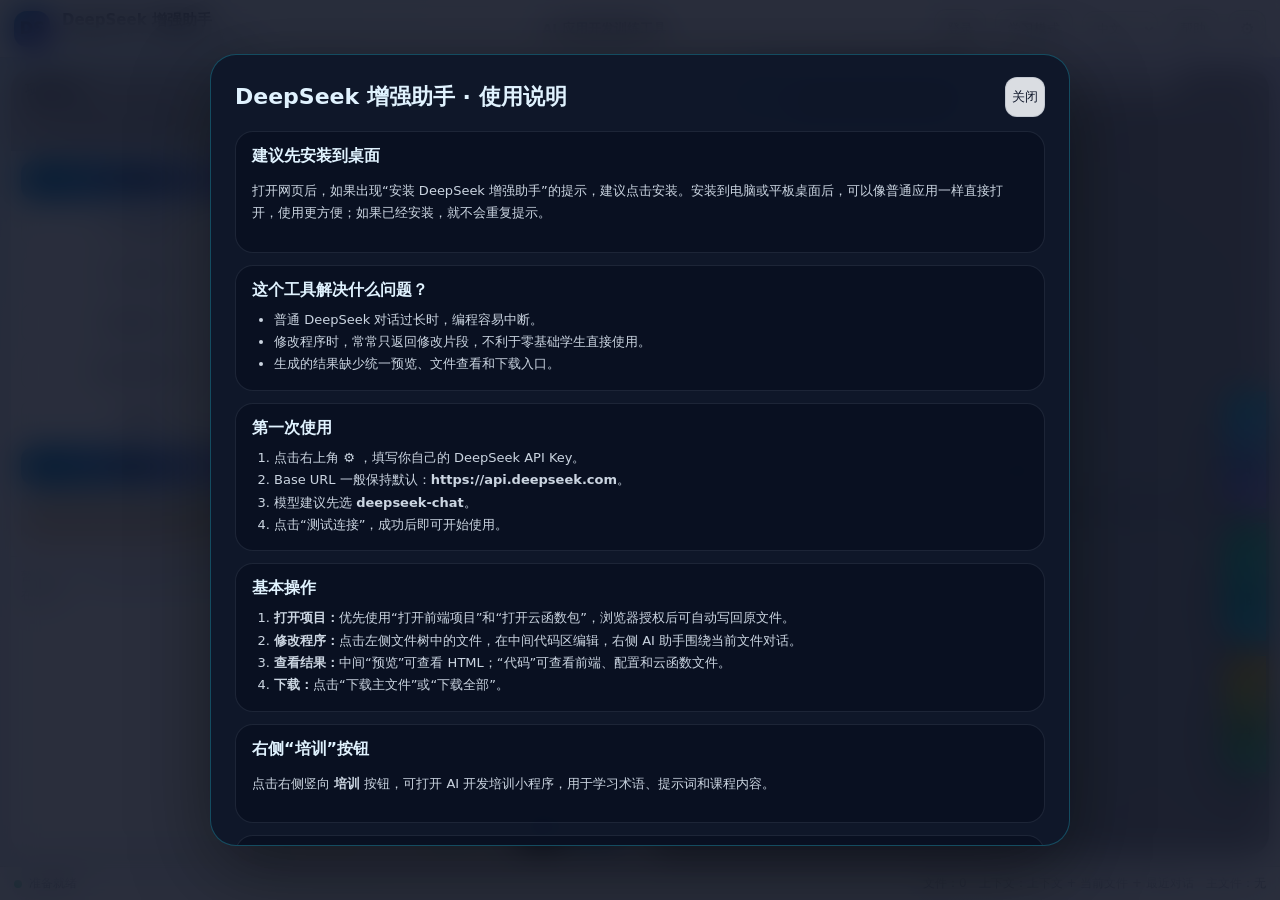
==== index.html @ 372cb3e2 "Add files via upload" ====
<!DOCTYPE html>
<html lang="zh-CN">
<head>
  <meta charset="UTF-8" />
  <meta name="viewport" content="width=device-width, initial-scale=1.0" />
  <title>DeepSeek 增强助手</title>
  <style>
    :root {
      --bg: #060913;
      --panel: rgba(13, 18, 31, 0.9);
      --panel2: rgba(18, 26, 44, 0.86);
      --line: rgba(148, 163, 184, 0.18);
      --line2: rgba(148, 163, 184, 0.28);
      --text: #e8eef9;
      --muted: #94a3b8;
      --muted2: #64748b;
      --brand: #22d3ee;
      --brand2: #a78bfa;
      --ok: #34d399;
      --warn: #fbbf24;
      --danger: #fb7185;
      --radius: 22px;
      --mono: "JetBrains Mono", "SFMono-Regular", Consolas, "Liberation Mono", monospace;
      --font: "Inter", "PingFang SC", "Microsoft YaHei", system-ui, -apple-system, sans-serif;
    }

    * { box-sizing: border-box; }

    body {
      margin: 0;
      height: 100vh;
      overflow: hidden;
      font-family: var(--font);
      color: var(--text);
      background:
        radial-gradient(circle at 10% 0%, rgba(34, 211, 238, .18), transparent 30rem),
        radial-gradient(circle at 90% 0%, rgba(167, 139, 250, .16), transparent 30rem),
        linear-gradient(135deg, #020617 0%, #08111f 54%, #020617 100%);
    }

    body.learn-mode {
      --bg: #f5f8ff;
      --panel: rgba(255, 255, 255, 0.88);
      --panel2: rgba(248, 250, 252, 0.92);
      --line: rgba(100, 116, 139, 0.20);
      --line2: rgba(100, 116, 139, 0.30);
      --text: #0f172a;
      --muted: #475569;
      --muted2: #64748b;
      --brand: #0284c7;
      --brand2: #7c3aed;
      background:
        radial-gradient(circle at 12% 0%, rgba(14, 165, 233, .18), transparent 30rem),
        radial-gradient(circle at 92% 8%, rgba(124, 58, 237, .12), transparent 28rem),
        linear-gradient(135deg, #f8fbff 0%, #eef6ff 56%, #f8fafc 100%);
    }

    body.learn-mode .topbar,
    body.learn-mode .statusbar {
      background: rgba(255, 255, 255, .80);
      box-shadow: 0 10px 30px rgba(15, 23, 42, .06);
    }

    body.learn-mode .panel,
    body.learn-mode .api-panel,
    body.learn-mode .module-guide {
      background: rgba(255, 255, 255, .90);
      box-shadow: 0 18px 48px rgba(15, 23, 42, .10);
    }

    body.learn-mode .teacher b,
    body.learn-mode .chat-head h2,
    body.learn-mode .ide-title h2,
    body.learn-mode .ide-center-title strong,
    body.learn-mode .empty h2,
    body.learn-mode .module-guide h3,
    body.learn-mode .file-item strong {
      color: #0f172a;
    }

    body.learn-mode .btn,
    body.learn-mode .icon-btn,
    body.learn-mode input,
    body.learn-mode textarea,
    body.learn-mode select,
    body.learn-mode .file-item,
    body.learn-mode .ide-action {
      background: rgba(248, 250, 252, .88);
      color: #0f172a;
    }

    body.learn-mode .chat-body,
    body.learn-mode .preview,
    body.learn-mode .answer,
    body.learn-mode .memory textarea,
    body.learn-mode .composer,
    body.learn-mode .ide-actions,
    body.learn-mode .ide-toolbar,
    body.learn-mode .ide-files {
      background: rgba(248, 250, 252, .54);
    }

    body.learn-mode .code-editor {
      background:
        linear-gradient(rgba(2, 132, 199, .035) 50%, transparent 50%) 0 0 / 100% 44px,
        #fbfdff;
      color: #0f172a;
    }

    body.learn-mode .module-guide-head {
      background: rgba(239, 246, 255, .92);
    }

    body.learn-mode .msg.ai,
    body.learn-mode .msg.system {
      background: rgba(241, 245, 249, .88);
    }

    body.workbench-mode {
      color-scheme: dark;
    }

    button, input, textarea, select { font-family: inherit; }
    button { cursor: pointer; }

    .app {
      height: 100vh;
      display: grid;
      grid-template-rows: 58px 1fr 34px;
    }

    .topbar {
      border-bottom: 1px solid var(--line);
      background: rgba(2, 6, 23, .72);
      backdrop-filter: blur(22px);
      display: flex;
      align-items: center;
      justify-content: space-between;
      gap: 16px;
      padding: 0 14px;
      position: relative;
      z-index: 10;
    }

    .brand {
      display: flex;
      align-items: center;
      gap: 12px;
      min-width: 260px;
    }

    .logo {
      width: 36px;
      height: 36px;
      border-radius: 13px;
      display: grid;
      place-items: center;
      font-weight: 950;
      color: #03111d;
      background: linear-gradient(135deg, var(--brand), var(--brand2));
      box-shadow: 0 0 34px rgba(34, 211, 238, .24);
    }

    .brand strong {
      display: block;
      font-size: 15px;
    }

    .brand span {
      display: block;
      margin-top: 1px;
      color: var(--muted);
      font-size: 11.5px;
    }

    .teacher {
      color: var(--muted);
      font-size: 13px;
      text-align: center;
      white-space: nowrap;
    }

    .teacher b { color: #e0f2fe; }

    .top-actions {
      min-width: 260px;
      display: flex;
      align-items: center;
      justify-content: flex-end;
      gap: 9px;
      position: relative;
    }

    .mode-toggle {
      white-space: nowrap;
    }

    .lang-select {
      width: auto;
      min-width: 76px;
      padding: 9px 10px;
      border-radius: 12px;
      font-size: 12px;
    }

    .btn, .btn-primary, .btn-danger, .icon-btn {
      border: 1px solid var(--line);
      background: rgba(15, 23, 42, .82);
      color: var(--text);
      border-radius: 12px;
      padding: 10px 12px;
      font-size: 13px;
      display: inline-flex;
      align-items: center;
      justify-content: center;
      gap: 7px;
      transition: .18s;
      white-space: nowrap;
    }

    .icon-btn {
      width: 38px;
      height: 38px;
      padding: 0;
      font-size: 17px;
    }

    .btn:hover, .icon-btn:hover {
      transform: translateY(-1px);
      border-color: rgba(34, 211, 238, .44);
      background: rgba(30, 41, 59, .9);
    }

    .btn-primary {
      border: 0;
      color: #03111d;
      font-weight: 900;
      background: linear-gradient(135deg, var(--brand), #c4b5fd);
      box-shadow: 0 14px 38px rgba(34, 211, 238, .19);
    }

    .btn-primary:hover {
      transform: translateY(-1px);
      box-shadow: 0 18px 44px rgba(34, 211, 238, .26);
    }

    .btn-primary:disabled {
      opacity: .55;
      cursor: not-allowed;
      transform: none;
      box-shadow: none;
    }

    .btn-danger:hover {
      border-color: rgba(251, 113, 133, .46);
      background: rgba(127, 29, 29, .26);
    }

    .api-panel {
      position: absolute;
      top: 48px;
      right: 0;
      width: 420px;
      display: none;
      padding: 16px;
      border: 1px solid var(--line2);
      border-radius: 20px;
      background: rgba(5, 9, 20, .97);
      box-shadow: 0 24px 80px rgba(0,0,0,.45);
      backdrop-filter: blur(22px);
      z-index: 50;
    }

    .api-panel.open {
      display: block;
      animation: drop .18s ease-out;
    }

    @keyframes drop {
      from { opacity: 0; transform: translateY(-8px) scale(.98); }
      to { opacity: 1; transform: translateY(0) scale(1); }
    }

    .panel-title {
      display: flex;
      align-items: center;
      justify-content: space-between;
      color: #e0f2fe;
      font-weight: 850;
      font-size: 13px;
      margin-bottom: 12px;
    }

    .layout {
      min-height: 0;
      display: grid;
      grid-template-columns: 260px 360px minmax(0, 1fr);
      gap: 10px;
      padding: 10px;
      overflow: hidden;
    }

    .ide-explorer {
      display: grid;
      grid-template-rows: auto auto 1fr;
      min-height: 0;
    }

    .ide-title {
      padding: 12px 14px 10px;
      border-bottom: 1px solid var(--line);
      background: rgba(2, 6, 23, .22);
    }

    .ide-title h2 {
      margin: 0 0 4px;
      color: #e0f2fe;
      font-size: 14px;
    }

    .ide-title p {
      margin: 0;
      color: var(--muted2);
      font-size: 12px;
      line-height: 1.55;
    }

    .ide-toolbar {
      display: grid;
      grid-template-columns: 1fr;
      gap: 8px;
      padding: 10px;
      border-bottom: 1px solid var(--line);
      background: rgba(15, 23, 42, .32);
    }

    .ide-toolbar .btn,
    .ide-toolbar .btn-primary {
      justify-content: center;
      width: 100%;
    }

    .ide-save-state {
      border: 1px solid rgba(52, 211, 153, .20);
      border-radius: 12px;
      padding: 8px 9px;
      background: rgba(6, 78, 59, .18);
      color: #bbf7d0;
      font-size: 12px;
      line-height: 1.45;
    }

    .ide-save-state.warn {
      border-color: rgba(251, 191, 36, .22);
      background: rgba(120, 53, 15, .18);
      color: #fde68a;
    }

    .ide-files {
      min-height: 0;
      overflow: auto;
      padding: 10px;
      background:
        linear-gradient(180deg, rgba(34, 211, 238, .045), transparent 180px),
        rgba(2, 6, 23, .24);
    }

    .ide-assistant {
      display: grid;
      grid-template-rows: auto auto minmax(120px, 1fr) auto;
      min-height: 0;
    }

    .ide-actions {
      display: grid;
      grid-template-columns: repeat(2, minmax(0, 1fr));
      gap: 7px;
      padding: 9px 12px;
      border-bottom: 1px solid var(--line);
      background: rgba(2, 6, 23, .24);
    }

    .ide-action {
      border: 1px solid rgba(148, 163, 184, .18);
      border-radius: 12px;
      background: rgba(15, 23, 42, .58);
      color: var(--muted);
      padding: 8px 9px;
      font-size: 12px;
      cursor: pointer;
      transition: .16s;
    }

    .ide-action:hover {
      color: #e0f2fe;
      border-color: rgba(34, 211, 238, .38);
      background: rgba(8, 47, 73, .38);
    }

    .ide-action.active {
      color: #03111d;
      font-weight: 900;
      border-color: rgba(34, 211, 238, .56);
      background: linear-gradient(135deg, var(--brand), #c4b5fd);
    }

    .module-guide {
      position: fixed;
      left: 532px;
      top: 108px;
      width: min(520px, calc(100vw - 40px));
      height: min(560px, calc(100vh - 150px));
      min-width: 320px;
      min-height: 260px;
      padding: 0;
      border: 1px solid rgba(34, 211, 238, .18);
      border-radius: 14px;
      background: rgba(5, 9, 20, .96);
      box-shadow: 0 24px 72px rgba(0, 0, 0, .42), 0 0 34px rgba(34, 211, 238, .08);
      backdrop-filter: blur(18px);
      resize: both;
      overflow: auto;
      display: grid;
      grid-template-rows: auto 1fr;
      z-index: 240;
    }

    .module-guide.hidden {
      display: none;
    }

    .module-guide-head {
      display: flex;
      align-items: center;
      justify-content: space-between;
      gap: 10px;
      padding: 10px 12px;
      border-bottom: 1px solid rgba(148, 163, 184, .16);
      background: rgba(15, 23, 42, .72);
      cursor: move;
      user-select: none;
    }

    .module-guide h3 {
      margin: 0;
      color: #e0f2fe;
      font-size: 14px;
    }

    .module-guide-body {
      display: grid;
      gap: 9px;
      padding: 12px;
      overflow: auto;
      min-height: 0;
    }

    .module-guide-block {
      display: grid;
      gap: 3px;
      color: var(--muted);
      font-size: 12px;
      line-height: 1.55;
    }

    .module-guide-block b {
      color: #bfdbfe;
      font-size: 11.5px;
    }

    .module-guide-actions {
      display: grid;
      grid-template-columns: repeat(2, minmax(0, 1fr));
      gap: 8px;
    }

    .ide-center-title {
      display: flex;
      align-items: center;
      gap: 8px;
      min-width: 0;
    }

    .ide-center-title strong {
      color: #e0f2fe;
      font-size: 13px;
      white-space: nowrap;
    }

    .panel {
      min-width: 0;
      min-height: 0;
      border: 1px solid var(--line);
      border-radius: var(--radius);
      background: var(--panel);
      box-shadow: 0 20px 60px rgba(0,0,0,.22);
      overflow: hidden;
      backdrop-filter: blur(18px);
    }

    .chat-panel {
      display: grid;
      grid-template-rows: 42px minmax(120px, 1fr) auto;
    }

    .chat-head {
      padding: 8px 14px;
      border-bottom: 1px solid var(--line);
      background: rgba(2, 6, 23, .18);
    }

    .chat-head h2 {
      margin: 0;
      font-size: 14px;
      color: #e0f2fe;
      display: flex;
      align-items: center;
      justify-content: space-between;
    }

    .chat-head p {
      display: none;
    }

    .compact-tip {
      color: var(--muted2);
      font-size: 12px;
      font-weight: 500;
    }

    .chat-body {
      min-height: 0;
      overflow: auto;
      padding: 10px 12px;
      display: flex;
      flex-direction: column;
      gap: 9px;
    }

    .msg {
      max-width: 94%;
      padding: 10px 12px;
      border: 1px solid rgba(148, 163, 184, .16);
      border-radius: 16px;
      font-size: 13px;
      line-height: 1.62;
      white-space: pre-wrap;
      word-break: break-word;
    }

    .msg.user {
      align-self: flex-end;
      background: rgba(34, 211, 238, .12);
      border-color: rgba(34, 211, 238, .26);
    }

    .msg.ai {
      align-self: flex-start;
      background: rgba(15, 23, 42, .74);
    }

    .msg.system {
      align-self: center;
      max-width: 98%;
      color: var(--muted2);
      background: rgba(2, 6, 23, .22);
      border-style: dashed;
      font-size: 11.5px;
      padding: 6px 9px;
    }

    .composer {
      padding: 8px 12px 10px;
      border-top: 1px solid var(--line);
      background: rgba(2, 6, 23, .34);
    }

    .field {
      display: flex;
      flex-direction: column;
      gap: 5px;
      margin-bottom: 8px;
    }

    .field label {
      color: var(--muted);
      font-size: 12px;
    }

    input, textarea, select {
      width: 100%;
      border: 1px solid rgba(148, 163, 184, .22);
      border-radius: 13px;
      outline: 0;
      background: rgba(2, 6, 23, .72);
      color: var(--text);
      padding: 10px 12px;
      transition: .16s;
    }

    input:focus, textarea:focus, select:focus {
      border-color: rgba(34, 211, 238, .62);
      box-shadow: 0 0 0 3px rgba(34, 211, 238, .10);
    }

    textarea {
      min-height: 96px;
      resize: vertical;
      line-height: 1.58;
    }

    .prompt-box {
      min-height: 180px;
      max-height: 360px;
    }

    .row {
      display: flex;
      align-items: center;
      gap: 9px;
      flex-wrap: wrap;
    }

    .between { justify-content: space-between; }

    .hint {
      color: var(--muted2);
      font-size: 12px;
      line-height: 1.6;
    }

    .main-panel {
      display: grid;
      grid-template-rows: 52px 1fr;
    }

    .main-head {
      height: 52px;
      border-bottom: 1px solid var(--line);
      background: rgba(2, 6, 23, .32);
      display: flex;
      align-items: center;
      justify-content: space-between;
      padding: 0 12px;
      gap: 12px;
    }

    .tabs {
      display: inline-flex;
      gap: 5px;
      padding: 4px;
      border: 1px solid var(--line);
      border-radius: 999px;
      background: rgba(15, 23, 42, .58);
    }

    .tab {
      border: 0;
      background: transparent;
      color: var(--muted);
      border-radius: 999px;
      padding: 8px 12px;
      font-size: 12px;
    }

    .tab.active {
      color: #03111d;
      font-weight: 900;
      background: linear-gradient(135deg, var(--brand), #c4b5fd);
    }

    .view {
      min-height: 0;
      display: none;
    }

    .view.active {
      display: block;
      height: 100%;
      min-height: 0;
    }

    .preview {
      height: 100%;
      background: rgba(2, 6, 23, .48);
    }

    iframe {
      width: 100%;
      height: 100%;
      border: 0;
      background: #fff;
    }

    .empty {
      height: 100%;
      display: grid;
      place-items: center;
      text-align: center;
      color: var(--muted);
      padding: 36px;
      background:
        radial-gradient(circle at center, rgba(34, 211, 238, .08), transparent 26rem),
        rgba(2, 6, 23, .34);
    }

    .empty h2 {
      margin: 0 0 12px;
      color: #e0f2fe;
      font-size: 21px;
    }

    .empty p {
      margin: 0 auto;
      max-width: 560px;
      line-height: 1.75;
      font-size: 13px;
    }

    .file-list {
      height: 100%;
      display: grid;
      grid-template-columns: 280px 1fr;
      min-height: 0;
    }

    .files {
      min-height: 0;
      overflow: auto;
    }

    .file-item {
      padding: 10px 11px;
      border: 1px solid rgba(148, 163, 184, .15);
      background: rgba(15, 23, 42, .56);
      border-radius: 14px;
      margin-bottom: 8px;
      cursor: pointer;
      transition: .16s;
    }

    .file-item:hover, .file-item.active {
      border-color: rgba(34, 211, 238, .42);
      background: rgba(30, 41, 59, .78);
    }

    .file-item strong {
      display: block;
      color: #e0f2fe;
      font-size: 12px;
      margin-bottom: 4px;
      overflow: hidden;
      text-overflow: ellipsis;
      white-space: nowrap;
    }

    .file-item span {
      color: var(--muted);
      font-size: 11px;
    }

    .file-item small {
      display: inline-block;
      margin-top: 5px;
      color: #7dd3fc;
      font-size: 10.5px;
    }

    .code-editor {
      width: 100%;
      height: 100%;
      border: 0;
      border-radius: 0;
      resize: none;
      padding: 18px;
      background:
        linear-gradient(rgba(255,255,255,.018) 50%, transparent 50%) 0 0 / 100% 44px,
        #040816;
      color: #dbeafe;
      font-family: var(--mono);
      font-size: 12.5px;
      line-height: 1.68;
      tab-size: 2;
    }

    .answer {
      width: 100%;
      height: 100%;
      padding: 18px;
      overflow: auto;
      white-space: pre-wrap;
      line-height: 1.7;
      font-size: 13px;
      color: #dbeafe;
      background: rgba(2, 6, 23, .45);
    }

    .memory {
      height: 100%;
      display: grid;
      grid-template-rows: auto 1fr;
      min-height: 0;
    }

    .memory-top {
      padding: 14px;
      border-bottom: 1px solid var(--line);
      background: rgba(2, 6, 23, .28);
    }

    .memory textarea {
      height: 100%;
      min-height: 100%;
      border-radius: 0;
      border: 0;
      resize: none;
      font-family: var(--font);
      line-height: 1.72;
      background: rgba(2, 6, 23, .38);
    }

    .statusbar {
      border-top: 1px solid var(--line);
      background: rgba(2, 6, 23, .75);
      color: var(--muted);
      font-size: 12px;
      display: grid;
      grid-template-columns: 1fr auto auto auto;
      align-items: center;
      gap: 12px;
      padding: 0 14px;
    }

    .dot {
      display: inline-flex;
      width: 8px;
      height: 8px;
      margin-right: 7px;
      border-radius: 50%;
      background: var(--ok);
      box-shadow: 0 0 0 0 rgba(52, 211, 153, .48);
      animation: pulse 1.8s infinite;
      vertical-align: -1px;
    }

    @keyframes pulse {
      0% { box-shadow: 0 0 0 0 rgba(52, 211, 153, .42); }
      70% { box-shadow: 0 0 0 10px rgba(52, 211, 153, 0); }
      100% { box-shadow: 0 0 0 0 rgba(52, 211, 153, 0); }
    }



    .help-modal {
      position: fixed;
      inset: 0;
      z-index: 115;
      background: rgba(2, 6, 23, .84);
      backdrop-filter: blur(16px);
      display: none;
      align-items: center;
      justify-content: center;
      padding: 18px;
    }

    .help-modal.open {
      display: flex;
    }

    .help-card {
      width: min(860px, 96vw);
      max-height: 88vh;
      overflow: auto;
      border: 1px solid rgba(34, 211, 238, .28);
      border-radius: 26px;
      background: rgba(15, 23, 42, .97);
      box-shadow: 0 24px 80px rgba(0,0,0,.45);
      padding: 22px 24px 20px;
    }

    .help-title {
      display: flex;
      align-items: center;
      justify-content: space-between;
      gap: 14px;
      margin-bottom: 14px;
    }

    .help-title strong {
      color: #e0f2fe;
      font-size: 22px;
    }

    .help-close {
      min-width: 40px;
      height: 40px;
      padding: 0;
    }

    .help-section {
      border: 1px solid rgba(148, 163, 184, .14);
      background: rgba(2, 6, 23, .38);
      border-radius: 18px;
      padding: 14px 16px;
      margin-top: 12px;
    }

    .help-section h3 {
      margin: 0 0 8px;
      color: #e0f2fe;
      font-size: 16px;
    }

    .help-section p, .help-section li {
      color: #cbd5e1;
      font-size: 13px;
      line-height: 1.72;
    }

    .help-section ul, .help-section ol {
      margin: 8px 0 0 22px;
      padding: 0;
    }

    .help-tip {
      display: inline-block;
      margin-top: 8px;
      padding: 6px 10px;
      border-radius: 999px;
      background: rgba(34, 211, 238, .12);
      color: #67e8f9;
      font-size: 12px;
    }


    .install-prompt {
      position: fixed;
      left: 50%;
      bottom: 54px;
      transform: translateX(-50%) translateY(18px);
      z-index: 110;
      width: min(520px, calc(100vw - 28px));
      border: 1px solid rgba(34, 211, 238, .34);
      border-radius: 22px;
      background: rgba(15, 23, 42, .96);
      box-shadow: 0 24px 80px rgba(0,0,0,.48);
      backdrop-filter: blur(22px);
      padding: 14px;
      display: none;
      opacity: 0;
      transition: .22s ease;
    }

    .install-prompt.show {
      display: block;
      opacity: 1;
      transform: translateX(-50%) translateY(0);
    }

    .install-card {
      display: grid;
      grid-template-columns: 48px 1fr auto;
      gap: 12px;
      align-items: center;
    }

    .install-icon {
      width: 48px;
      height: 48px;
      border-radius: 16px;
      background: url('./icon-192.png') center / cover no-repeat;
      box-shadow: 0 0 24px rgba(34, 211, 238, .22);
      flex-shrink: 0;
    }

    .install-title {
      color: #e0f2fe;
      font-weight: 850;
      font-size: 14px;
      margin-bottom: 3px;
    }

    .install-desc {
      color: var(--muted);
      font-size: 12px;
      line-height: 1.45;
    }

    .install-actions {
      display: flex;
      gap: 8px;
      align-items: center;
    }

    @media (max-width: 640px) {
      .install-card {
        grid-template-columns: 42px 1fr;
      }

      .install-actions {
        grid-column: 1 / -1;
        justify-content: flex-end;
      }
    }


    .toast {
      position: fixed;
      right: 18px;
      bottom: 54px;
      max-width: 390px;
      padding: 12px 14px;
      border: 1px solid rgba(34, 211, 238, .34);
      border-radius: 16px;
      background: rgba(15, 23, 42, .96);
      box-shadow: 0 24px 80px rgba(0,0,0,.45);
      color: #e0f2fe;
      font-size: 13px;
      line-height: 1.52;
      opacity: 0;
      transform: translateY(16px);
      pointer-events: none;
      transition: .2s;
      z-index: 99;
    }

    .toast.show {
      opacity: 1;
      transform: translateY(0);
    }

    input[type="file"] { display: none; }
    .ok { color: var(--ok); }
    .warn { color: var(--warn); }
    .danger { color: var(--danger); }
    .hidden { display: none !important; }


    .composer .row.between {
      align-items: center;
    }

    .composer .btn,
    .composer .btn-primary,
    .composer .btn-danger {
      padding: 9px 12px;
    }

    @media (min-height: 850px) {
      .prompt-box {
        min-height: 220px;
      }
    }


    .training-float,
    .works-float,
    .collab-float {
      position: fixed;
      right: 14px;
      top: 50%;
      transform: translateY(-50%);
      z-index: 60;
      width: 42px;
      height: 118px;
      border-radius: 22px 0 0 22px;
      border: 1px solid rgba(34, 211, 238, .34);
      border-right: 0;
      background: linear-gradient(180deg, rgba(34, 211, 238, .92), rgba(167, 139, 250, .92));
      color: #03111d;
      font-weight: 950;
      box-shadow: 0 18px 50px rgba(0,0,0,.34);
      writing-mode: vertical-rl;
      letter-spacing: 2px;
      display: flex;
      align-items: center;
      justify-content: center;
      transition: .18s ease;
    }

    .works-float {
      top: calc(50% + 132px);
      background: linear-gradient(180deg, rgba(52, 211, 153, .94), rgba(34, 211, 238, .92));
    }

    .collab-float {
      top: calc(50% + 264px);
      background: linear-gradient(180deg, rgba(251, 191, 36, .94), rgba(52, 211, 153, .92));
    }

    .training-float:hover,
    .works-float:hover,
    .collab-float:hover {
      right: 18px;
      transform: translateY(-50%) scale(1.02);
      box-shadow: 0 22px 60px rgba(34, 211, 238, .22);
    }

    .training-overlay,
    .works-overlay,
    .collab-overlay,
    .auth-modal,
    .admin-modal {
      position: fixed;
      inset: 0;
      z-index: 120;
      background: rgba(2, 6, 23, .96);
      backdrop-filter: blur(22px);
      display: none;
      grid-template-rows: 58px 1fr;
    }

    .training-overlay.open,
    .works-overlay.open,
    .collab-overlay.open,
    .auth-modal.open,
    .admin-modal.open {
      display: grid;
    }

    .training-head,
    .works-head,
    .collab-head,
    .auth-head,
    .admin-head {
      display: flex;
      align-items: center;
      justify-content: space-between;
      gap: 12px;
      padding: 0 16px;
      border-bottom: 1px solid var(--line);
      background: rgba(2, 6, 23, .78);
    }

    .training-head strong,
    .works-head strong,
    .collab-head strong,
    .auth-head strong,
    .admin-head strong {
      color: #e0f2fe;
      font-size: 15px;
    }

    .training-head span,
    .works-head span,
    .collab-head span,
    .auth-head span,
    .admin-head span {
      color: var(--muted);
      font-size: 12px;
      margin-left: 10px;
    }

    .training-body,
    .works-body,
    .collab-body,
    .auth-body,
    .admin-body {
      min-height: 0;
      background: rgba(2, 6, 23, .48);
      display: grid;
      place-items: center;
      padding: 18px;
    }

    .training-placeholder {
      width: min(860px, 92vw);
      border: 1px dashed rgba(34, 211, 238, .35);
      border-radius: 28px;
      background:
        radial-gradient(circle at top left, rgba(34, 211, 238, .12), transparent 22rem),
        radial-gradient(circle at bottom right, rgba(167, 139, 250, .11), transparent 22rem),
        rgba(15, 23, 42, .68);
      padding: 42px;
      text-align: center;
      box-shadow: 0 26px 80px rgba(0,0,0,.28);
    }

    .training-placeholder h2 {
      margin: 0 0 14px;
      color: #e0f2fe;
      font-size: 28px;
    }

    .training-placeholder p {
      margin: 0 auto 18px;
      max-width: 680px;
      color: var(--muted);
      line-height: 1.8;
      font-size: 14px;
    }

    .training-frame {
      width: 100%;
      height: 100%;
      border: 0;
      background: #fff;
      display: none;
    }

    .auth-card,
    .admin-shell,
    .works-shell,
    .collab-shell {
      width: min(1180px, 94vw);
      max-height: calc(100vh - 96px);
      overflow: auto;
      border: 1px solid var(--line2);
      border-radius: 22px;
      background: rgba(8, 13, 26, .94);
      box-shadow: 0 26px 90px rgba(0,0,0,.36);
      padding: 18px;
    }

    .auth-card { width: min(520px, 92vw); }

    .admin-shell {
      width: min(1220px, 95vw);
    }

    .collab-shell {
      width: min(1280px, 96vw);
    }

    .collab-userbar {
      margin-bottom: 12px;
      padding: 10px 12px;
      border: 1px solid rgba(34, 211, 238, .22);
      border-radius: 12px;
      background: rgba(8, 47, 73, .34);
      color: #e0f2fe;
      font-size: 13px;
      line-height: 1.6;
    }

    .admin-summary {
      display: grid;
      grid-template-columns: repeat(auto-fit, minmax(150px, 1fr));
      gap: 10px;
      margin-bottom: 14px;
    }

    .admin-metric {
      border: 1px solid var(--line);
      border-radius: 14px;
      background: rgba(15, 23, 42, .72);
      padding: 12px;
    }

    .admin-metric strong {
      display: block;
      color: #e0f2fe;
      font-size: 24px;
      margin-bottom: 4px;
    }

    .admin-table-wrap {
      overflow: auto;
      border: 1px solid var(--line);
      border-radius: 14px;
      background: rgba(15, 23, 42, .62);
      margin-top: 12px;
    }

    .admin-table {
      width: 100%;
      border-collapse: collapse;
      min-width: 760px;
      font-size: 12px;
    }

    .admin-table th,
    .admin-table td {
      padding: 10px;
      border-bottom: 1px solid rgba(148, 163, 184, .16);
      text-align: left;
      vertical-align: top;
    }

    .admin-table th {
      color: #e0f2fe;
      background: rgba(2, 6, 23, .46);
      white-space: nowrap;
    }

    .admin-section-title {
      display: flex;
      justify-content: space-between;
      align-items: center;
      gap: 10px;
      margin-top: 16px;
      color: #e0f2fe;
    }

    .works-grid {
      display: grid;
      grid-template-columns: minmax(280px, 380px) 1fr;
      gap: 14px;
      align-items: start;
    }

    .collab-grid {
      display: grid;
      grid-template-columns: minmax(280px, 380px) 1fr;
      gap: 14px;
      align-items: start;
    }

    .works-card,
    .collab-card {
      border: 1px solid var(--line);
      border-radius: 12px;
      background: rgba(15, 23, 42, .64);
      padding: 14px;
    }

    .collab-quiet-card,
    .collab-submit-card {
      background: rgba(8, 13, 26, .78);
    }

    .collab-section-head h3,
    .collab-card h3 {
      margin: 0 0 8px;
      color: #e0f2fe;
      font-size: 16px;
    }

    .collab-section-head p {
      margin: 0 0 14px;
      color: var(--muted);
      font-size: 13px;
      line-height: 1.7;
    }

    .collab-form-grid,
    .collab-upload-grid {
      display: grid;
      grid-template-columns: repeat(2, minmax(0, 1fr));
      gap: 12px;
    }

    .collab-upload-grid {
      grid-template-columns: repeat(3, minmax(0, 1fr));
      margin: 12px 0;
    }

    .collab-upload-box {
      border: 1px solid rgba(148, 163, 184, .18);
      border-radius: 12px;
      background: rgba(2, 6, 23, .28);
      padding: 12px;
      min-height: 148px;
    }

    .collab-upload-box strong {
      display: block;
      color: #e0f2fe;
      margin-bottom: 5px;
    }

    .collab-upload-box p {
      min-height: 38px;
      margin: 0 0 10px;
      color: var(--muted2);
      font-size: 12px;
      line-height: 1.6;
    }

    .collab-list,
    .collab-timeline {
      display: grid;
      gap: 10px;
    }

    .collab-item h3 {
      margin: 0 0 8px;
      color: #e0f2fe;
      font-size: 15px;
    }

    .collab-status {
      display: inline-flex;
      align-items: center;
      min-height: 24px;
      padding: 0 8px;
      border-radius: 999px;
      border: 1px solid rgba(148, 163, 184, .25);
      color: #e0f2fe;
      font-size: 12px;
      background: rgba(2, 6, 23, .32);
    }

    .collab-status-new {
      border-color: rgba(251, 191, 36, .42);
      color: #fde68a;
      background: rgba(92, 58, 12, .34);
    }

    .collab-status-teacher_replied {
      border-color: rgba(34, 211, 238, .42);
      color: #bae6fd;
      background: rgba(8, 47, 73, .34);
    }

    .collab-status-student_feedback {
      border-color: rgba(167, 139, 250, .46);
      color: #ddd6fe;
      background: rgba(59, 37, 111, .34);
    }

    .collab-status-closed {
      border-color: rgba(52, 211, 153, .42);
      color: #bbf7d0;
      background: rgba(6, 78, 59, .32);
    }

    .collab-filterbar {
      display: grid;
      grid-template-columns: repeat(3, minmax(0, 1fr));
      gap: 10px;
      margin: 0 0 12px;
      padding: 10px;
      border: 1px solid rgba(148, 163, 184, .16);
      border-radius: 12px;
      background: rgba(2, 6, 23, .22);
    }

    .collab-filterbar .field {
      margin: 0;
    }

    .collab-progress {
      display: grid;
      grid-template-columns: repeat(6, minmax(0, 1fr));
      gap: 8px;
      margin: 0 0 14px;
    }

    .collab-step {
      border: 1px solid rgba(148, 163, 184, .18);
      border-radius: 10px;
      padding: 9px 8px;
      color: #94a3b8;
      background: rgba(2, 6, 23, .26);
      font-size: 12px;
      text-align: center;
      line-height: 1.4;
    }

    .collab-step.done {
      border-color: rgba(52, 211, 153, .34);
      color: #bbf7d0;
      background: rgba(6, 78, 59, .24);
    }

    .collab-step.active {
      border-color: rgba(56, 189, 248, .45);
      color: #e0f2fe;
      background: rgba(8, 47, 73, .46);
      box-shadow: 0 10px 24px rgba(14, 165, 233, .12);
    }

    .collab-check-card {
      border: 1px solid rgba(148, 163, 184, .16);
      border-radius: 12px;
      padding: 12px;
      margin: 12px 0;
      background: rgba(2, 6, 23, .22);
    }

    .collab-check-card strong {
      display: block;
      margin-bottom: 10px;
      color: #e0f2fe;
      font-size: 13px;
    }

    .collab-check-grid {
      display: grid;
      grid-template-columns: repeat(2, minmax(0, 1fr));
      gap: 8px 12px;
    }

    .collab-check-grid label {
      color: #cbd5e1;
      font-size: 12px;
      line-height: 1.5;
    }

    .collab-stage-actions {
      display: flex;
      gap: 8px;
      flex-wrap: wrap;
      margin-top: 10px;
    }

    .collab-success-panel {
      border: 1px solid rgba(52, 211, 153, .36);
      border-radius: 12px;
      padding: 14px;
      margin-top: 12px;
      background: linear-gradient(135deg, rgba(6, 78, 59, .36), rgba(15, 23, 42, .7));
    }

    .collab-files {
      display: flex;
      gap: 8px;
      flex-wrap: wrap;
      margin: 8px 0;
    }

    .collab-file {
      color: #bfdbfe;
      border: 1px solid rgba(96, 165, 250, .3);
      border-radius: 999px;
      padding: 5px 9px;
      text-decoration: none;
      font-size: 12px;
      background: rgba(30, 64, 175, .22);
    }

    .collab-empty-files,
    .collab-submit-status,
    .collab-detail-block {
      border: 1px solid rgba(148, 163, 184, .16);
      border-radius: 10px;
      background: rgba(2, 6, 23, .24);
      padding: 10px;
      margin: 10px 0;
    }

    .collab-submit-status {
      color: #cbd5e1;
      line-height: 1.6;
    }

    .collab-submit-status.ok {
      border-color: rgba(34, 197, 94, .36);
      color: #bbf7d0;
      background: rgba(6, 78, 59, .24);
    }

    .collab-submit-status.warn {
      border-color: rgba(251, 191, 36, .38);
      color: #fde68a;
      background: rgba(92, 58, 12, .26);
    }

    .collab-submit-status.error {
      border-color: rgba(248, 113, 113, .38);
      color: #fecaca;
      background: rgba(127, 29, 29, .24);
    }

    .collab-detail-block strong {
      display: block;
      margin-bottom: 6px;
      color: #e0f2fe;
      font-size: 13px;
    }

    .collab-detail-block pre {
      margin: 0;
      color: #dbeafe;
      font-family: inherit;
      font-size: 13px;
      line-height: 1.65;
      white-space: pre-wrap;
      word-break: break-word;
    }

    .collab-meta-grid {
      display: grid;
      grid-template-columns: repeat(2, minmax(0, 1fr));
      gap: 8px;
      margin: 8px 0;
    }

    .collab-meta-pill {
      border: 1px solid rgba(148, 163, 184, .14);
      border-radius: 10px;
      padding: 8px 10px;
      color: #cbd5e1;
      background: rgba(15, 23, 42, .38);
      font-size: 12px;
      line-height: 1.5;
    }

    .collab-meta-pill b {
      display: block;
      color: #93c5fd;
      font-size: 11px;
      font-weight: 600;
    }

    .collab-notice {
      border-color: rgba(251, 191, 36, .38);
      background: linear-gradient(135deg, rgba(92, 58, 12, .48), rgba(15, 23, 42, .72));
    }

    .works-list {
      display: grid;
      grid-template-columns: repeat(auto-fill, minmax(240px, 1fr));
      gap: 12px;
    }

    .work-item h3 {
      margin: 0 0 8px;
      color: #e0f2fe;
      font-size: 15px;
    }

    .work-tone-0 { border-color: rgba(34, 211, 238, .38); background: linear-gradient(135deg, rgba(8, 47, 73, .78), rgba(15, 23, 42, .72)); }
    .work-tone-1 { border-color: rgba(52, 211, 153, .38); background: linear-gradient(135deg, rgba(6, 78, 59, .74), rgba(15, 23, 42, .72)); }
    .work-tone-2 { border-color: rgba(167, 139, 250, .42); background: linear-gradient(135deg, rgba(59, 37, 111, .74), rgba(15, 23, 42, .72)); }
    .work-tone-3 { border-color: rgba(251, 191, 36, .38); background: linear-gradient(135deg, rgba(92, 58, 12, .70), rgba(15, 23, 42, .72)); }
    .work-tone-4 { border-color: rgba(248, 113, 113, .36); background: linear-gradient(135deg, rgba(88, 28, 45, .68), rgba(15, 23, 42, .72)); }

    .cloud-mode-note {
      margin: 0 0 12px;
      padding: 10px 12px;
      border: 1px solid rgba(251, 191, 36, .32);
      border-radius: 12px;
      background: rgba(92, 58, 12, .22);
      color: #fde68a;
      font-size: 12px;
      line-height: 1.6;
    }

    .work-item p {
      margin: 0 0 10px;
      color: var(--muted);
      font-size: 12px;
      line-height: 1.6;
    }

    .work-meta {
      color: var(--muted2);
      font-size: 12px;
      margin-bottom: 10px;
    }

    .works-tabs,
    .collab-tabs {
      display: flex;
      gap: 8px;
      flex-wrap: wrap;
      margin-bottom: 12px;
    }

    .auth-status {
      margin: 0 0 14px;
      color: var(--muted);
      line-height: 1.7;
      font-size: 13px;
    }

    .upload-tip {
      margin-top: 8px;
      color: var(--muted2);
      font-size: 12px;
      line-height: 1.6;
    }

    .review-list {
      display: grid;
      gap: 10px;
    }

    @media (max-width: 980px) {
      .training-float,
      .works-float,
      .collab-float {
        right: 8px;
        width: 36px;
        height: 104px;
        font-size: 12px;
      }
      .works-float { top: calc(50% + 118px); }
      .collab-float { top: calc(50% + 236px); }
      .works-grid,
      .collab-grid { grid-template-columns: 1fr; }
      .collab-form-grid,
      .collab-meta-grid,
      .collab-upload-grid,
      .collab-filterbar { grid-template-columns: 1fr; }
    }


    @media (max-width: 980px) {
      body { overflow: auto; }
      .app { height: auto; min-height: 100vh; grid-template-rows: auto auto auto; }
      .topbar { flex-wrap: wrap; padding: 12px; }
      .teacher { width: 100%; order: 3; }
      .top-actions { min-width: auto; }
      .layout {
        grid-template-columns: 1fr;
        height: auto;
        overflow: visible;
      }
      .chat-panel, .main-panel, .ide-explorer { min-height: 520px; }
      .statusbar { min-height: 48px; grid-template-columns: 1fr; padding: 8px 14px; }
      .api-panel { width: min(92vw, 420px); right: 0; }
      .file-list { grid-template-columns: 1fr; }
      .files { border-right: 0; border-bottom: 1px solid var(--line); max-height: 180px; }
    }
  </style>

  <link rel="icon" type="image/png" href="./favicon.png" />
  <link rel="apple-touch-icon" href="./icon-180.png" />
  <meta name="theme-color" content="#060913" />
  <meta name="mobile-web-app-capable" content="yes" />
  <meta name="apple-mobile-web-app-capable" content="yes" />
  <meta name="apple-mobile-web-app-title" content="DS增强助手" />
  <meta name="apple-mobile-web-app-status-bar-style" content="black-translucent" />

</head>
<body>
  <div class="app">
    <header class="topbar">
      <div class="brand">
        <div class="logo">DS</div>
        <div>
          <strong>DeepSeek 增强助手</strong>
          <span>轻量 IDE 工作台 · 项目文件协作修改</span>
        </div>
      </div>

      <div class="teacher"><b>AI 应用开发训练工具</b></div>

      <div class="top-actions">
        <button class="btn" id="authBtn">登录</button>
        <button class="btn hidden" id="adminBtn">系统管理</button>
        <button class="btn mode-toggle" id="modeToggleBtn">学习模式</button>
        <select class="lang-select" id="langSelect" title="语言">
          <option value="zh">中文</option>
          <option value="en">EN</option>
        </select>
        <button class="btn" id="helpBtn">帮助</button>
        <button class="icon-btn" id="apiBtn" title="API设置">⚙</button>
        <input id="openFiles" type="file" multiple accept=".html,.htm,.js,.css,.json,.txt,.md,.py,.yml,.yaml,.env" />

        <div class="api-panel" id="apiPanel">
          <div class="panel-title">
            <span>DeepSeek API 设置</span>
            <button class="icon-btn" id="closeApiBtn">×</button>
          </div>
          <form id="apiSettingsForm" autocomplete="off" onsubmit="return false;">
          <input type="text" name="username" autocomplete="username" value="deepseek-api-user" aria-hidden="true" tabindex="-1" style="position:absolute;left:-9999px;width:1px;height:1px;opacity:0;" />
          <div class="field">
            <label>API Key</label>
            <input id="apiKey" type="password" placeholder="sk-..." autocomplete="new-password" />
            <div class="hint">学生使用自己的 API Key。静态网页不会上传 Key 到 GitHub；Key 只在本机浏览器中使用。</div>
          </div>
          <div class="field">
            <label>Base URL</label>
            <input id="baseUrl" value="https://api.deepseek.com" />
          </div>
          <div class="field">
            <label>模型</label>
            <select id="modelName">
              <option value="deepseek-chat">deepseek-chat</option>
              <option value="deepseek-reasoner">deepseek-reasoner</option>
            </select>
          </div>
          <div class="field">
            <label>API Key 保存方式</label>
            <select id="saveKeyMode">
              <option value="session">仅本次会话</option>
              <option value="local">保存到本机浏览器</option>
              <option value="none">不保存</option>
            </select>
          </div>
          <div class="field">
            <label>服务繁忙处理</label>
            <select id="retryMode">
              <option value="auto">503 自动重试 4 次</option>
              <option value="manual">不自动重试</option>
            </select>
          </div>
          <div class="field">
            <label>返回速度</label>
            <select id="streamMode">
              <option value="stream">流式返回，边生成边显示</option>
              <option value="normal">普通返回，完成后显示</option>
            </select>
          </div>
          <div class="row">
            <button type="button" class="btn-primary" id="saveApiBtn">保存设置</button>
            <button type="button" class="btn" id="testApiBtn">测试连接</button>
            <button type="button" class="btn-danger" id="clearApiBtn">清除</button>
          </div>
          </form>
        </div>
      </div>
    </header>

    <main class="layout">
      <section class="panel ide-explorer">
        <div class="ide-title">
          <h2>项目文件</h2>
          <p>导入或生成的文件会在这里显示。点击文件后，在中间编辑区查看和修改。</p>
        </div>
        <div class="ide-toolbar">
          <button class="btn-primary" id="openFrontendDirBtn">打开前端项目</button>
          <button class="btn" id="openFunctionDirBtn">打开云函数包</button>
          <label class="btn" for="openFiles">导入零散文件</label>
          <button class="btn" id="newFrontendFileBtn">新建前端文件</button>
          <button class="btn" id="newFunctionFileBtn">新建云函数文件</button>
          <button class="btn" id="downloadAllBtn">下载全部</button>
          <button class="btn-primary" id="downloadMainBtn">下载主文件</button>
          <div class="ide-save-state warn" id="ideSaveState">当前为浏览器缓存模式。若浏览器支持，可打开项目文件夹后自动写回原文件。</div>
        </div>
        <div class="files ide-files" id="fileList"></div>
      </section>

      <section class="panel chat-panel ide-assistant">
        <div class="chat-head">
          <h2>AI 助手 <span class="compact-tip">围绕当前文件协作</span></h2>
          <p></p>
        </div>

        <div class="ide-actions">
          <button class="ide-action active" data-ide-module="frontend">前端程序</button>
          <button class="ide-action" data-ide-module="frontend-ai">前端接入大模型</button>
          <button class="ide-action" data-ide-module="storage">对象存储</button>
          <button class="ide-action" data-ide-module="function-storage">云函数+对象存储</button>
          <button class="ide-action" data-ide-module="function-ai">云函数+大模型</button>
          <button class="ide-action" data-ide-module="env">环境变量</button>
          <button class="ide-action" data-ide-module="function-debug">云函数调试</button>
          <button class="ide-action" data-ide-module="github">GitHub发布</button>
          <button class="ide-action" data-ide-module="error">报错定位</button>
        </div>
        <div class="chat-body" id="chatBody">
          <div class="msg system">先导入项目文件，再让 AI 解释、检查或修改当前文件。需要从零开始时也可以直接输入需求。</div>
        </div>

        <div class="composer">
          <div class="field">
            <label>任务指令</label>
            <textarea id="userInput" class="prompt-box" placeholder="输入修改需求、报错信息或新功能说明。例：请检查当前 HTML 为什么按钮点击无反应，并给出修改后的文件。"></textarea>
          </div>

          <div class="row between">
            <div class="hint" id="apiStatus">API 未设置</div>
            <div class="row">
              <button class="btn" id="summarizeBtn">整理上下文</button>
              <button class="btn-danger" id="clearBtn">清空</button>
              <button class="btn-primary" id="sendBtn">发送</button>
            </div>
          </div>
        </div>
      </section>

      <section class="panel main-panel">
        <div class="main-head">
          <div class="ide-center-title">
            <strong>开发工作区</strong>
            <div class="tabs">
              <button class="tab active" data-view="preview">预览</button>
              <button class="tab" data-view="files">代码</button>
              <button class="tab" data-view="answer">AI回答</button>
              <button class="tab" data-view="memory">上下文</button>
            </div>
          </div>

          <div class="row">
            <button class="btn" id="previewBtn">预览HTML</button>
            <button class="btn" id="copyBtn">复制当前文件</button>
            <button class="btn" id="saveFileBtn">保存修改</button>
          </div>
        </div>

        <div class="view active" id="previewView">
          <div class="preview" id="previewBox">
            <div class="empty">
              <div>
                <h2>网页预览</h2>
                <p>导入或生成 HTML 后，这里会直接预览效果。编辑代码后点击“保存修改”再预览。</p>
              </div>
            </div>
          </div>
        </div>

        <div class="view" id="filesView">
          <textarea class="code-editor" id="fileEditor" spellcheck="false" placeholder="当前文件内容会显示在这里。"></textarea>
        </div>

        <div class="view" id="answerView">
          <div class="answer" id="answerBox">AI 原始回答会显示在这里。</div>
        </div>

        <div class="view" id="memoryView">
          <div class="memory">
            <div class="memory-top">
              <div class="row between">
                <div>
                  <strong>项目上下文</strong>
                  <div class="hint">用于连续修改项目。系统会发送“上下文 + 当前文件 + 最近对话”。</div>
                </div>
                <button class="btn" id="saveMemoryBtn">保存记忆</button>
              </div>
            </div>
            <textarea id="memoryText" placeholder="关键信息会保存在这里，用于后续连续对话。"></textarea>
          </div>
        </div>
      </section>
    </main>

    <div class="module-guide hidden" id="moduleGuide"></div>

    <footer class="statusbar">
      <div id="statusText"><span class="dot"></span>准备就绪</div>
      <div id="fileCount">文件：0</div>
      <div id="tokenHint">上下文：上下文 + 当前文件 + 最近对话</div>
      <div id="mainFile">主文件：无</div>
    </footer>
  </div>


  <button class="training-float" id="trainingBtn" title="打开 AI 开发培训小程序">培训</button>
  <button class="works-float" id="worksBtn" title="打开成员作品展示">作品</button>
  <button class="collab-float" id="collabBtn" title="打开 AI 应用开发协作中心">协作</button>

  <div class="training-overlay" id="trainingOverlay">
    <div class="training-head">
      <div>
        <strong>AI开发培训小程序</strong>
        <span>已嵌入：AI应用开发培训平台</span>
      </div>
      <div class="row">
        <button class="btn" id="trainingFullscreenBtn">全屏</button>
        <button class="btn" id="trainingOpenNewBtn">新窗口</button>
        <button class="btn-danger" id="trainingCloseBtn">关闭</button>
      </div>
    </div>
    <div class="training-body">
      <iframe class="training-frame" id="trainingFrame" title="AI开发培训小程序"></iframe>
      <div class="training-placeholder" id="trainingPlaceholder">
        <h2>AI开发培训小程序</h2>
        <p>AI开发培训小程序已接入。点击右侧“培训”按钮即可在全屏层中打开。</p>
        <p>建议用途：放置 AI 应用开发课程导航、提示词模板、云函数部署教程、百度云 BOS 对象存储教程、学生作品案例等。</p>
        <button class="btn-primary" id="trainingPlaceholderBtn">已接入培训小程序</button>
      </div>
    </div>
  </div>

  <div class="works-overlay" id="worksOverlay">
    <div class="works-head">
      <div>
        <strong>成员作品展示</strong>
        <span>上传、审核和打开成员制作的应用</span>
      </div>
      <div class="row">
        <button class="btn" id="worksRefreshBtn">刷新</button>
        <button class="btn" id="worksFullscreenBtn">全屏</button>
        <button class="btn-danger" id="worksCloseBtn">关闭</button>
      </div>
    </div>
    <div class="works-body">
      <div class="works-shell">
        <div class="works-tabs">
          <button class="btn-primary" id="worksListTab">作品列表</button>
          <button class="btn" id="worksUploadTab">上传作品</button>
          <button class="btn hidden" id="worksAdminTab">上传审核</button>
        </div>

        <div id="worksListPanel">
          <div class="row between" style="margin-bottom:12px;">
            <div>
              <strong>已发布作品</strong>
              <div class="hint">审核通过后会自动进入这里。点击“打开应用”会在新窗口打开，不会直接插入主程序运行。</div>
            </div>
            <span class="hint" id="worksCountText">作品：0</span>
          </div>
          <div class="cloud-mode-note hidden" id="worksCloudNote">当前未配置云函数地址，作品数据只保存在本机浏览器；换电脑或换浏览器将看不到。要全员共享，请在 index.html 中填写 PLATFORM_API_URL。</div>
          <div class="works-list" id="worksList"></div>
        </div>

        <div id="worksUploadPanel" class="hidden">
          <div class="works-grid">
            <div class="works-card">
              <h3>上传说明</h3>
              <p class="upload-tip">请先登录。提交后作品进入“待审核”，管理员审核通过后才会公开展示。</p>
              <p class="upload-tip"><b>HTML 上传：</b>适合单文件 HTML 应用。请选择一个 .html 或 .htm 文件，系统会上传到百度云 BOS 并生成可打开链接。</p>
              <p class="upload-tip"><b>链接上传：</b>适合已经发布到 GitHub Pages、腾讯云静态网站或其他网页地址的应用。请填写完整 https:// 链接。</p>
              <p class="upload-tip">为了保护主程序，用户上传的 HTML 会通过独立链接或受限预览打开，不会直接获得主程序页面权限。</p>
            </div>
            <div class="works-card">
              <div class="field">
                <label>程序名称</label>
                <input id="workTitle" placeholder="例如：智能请假审批小应用" />
              </div>
              <div class="field">
                <label>开发者姓名</label>
                <input id="workDeveloper" placeholder="登录后会自动填入，也可以补充团队成员" />
              </div>
              <div class="field">
                <label>程序主要功能简介</label>
                <textarea id="workSummary" rows="4" placeholder="说明这个应用解决什么问题、主要功能是什么、适合谁使用。"></textarea>
              </div>
              <div class="field">
                <label>上传方式</label>
                <select id="workUploadMode">
                  <option value="html">HTML 文件上传</option>
                  <option value="link">网页/静态链接上传</option>
                </select>
              </div>
              <div class="field" id="workHtmlField">
                <label>选择 HTML 文件</label>
                <input id="workHtmlFile" type="file" accept=".html,.htm" />
                <label class="btn" for="workHtmlFile">选择 .html 文件</label>
                <div class="hint" id="workFileName">尚未选择文件</div>
              </div>
              <div class="field hidden" id="workLinkField">
                <label>作品链接</label>
                <input id="workUrl" placeholder="https://example.com/my-app/" />
                <div class="hint">请填写可以直接打开的网页地址。</div>
              </div>
              <div class="row">
                <button class="btn-primary" id="workSubmitBtn">提交审核</button>
                <button class="btn" id="workResetBtn">清空</button>
              </div>
            </div>
          </div>
        </div>

        <div id="worksAdminPanel" class="hidden">
          <div class="row between" style="margin-bottom:12px;">
            <div>
              <strong>上传审核</strong>
              <div class="hint">仅管理员可见。通过后作品会进入公开列表，用户即可打开。</div>
            </div>
            <span class="hint" id="worksPendingText">待审核：0</span>
          </div>
          <div class="review-list" id="worksReviewList"></div>
        </div>
      </div>
    </div>
  </div>

  <div class="collab-overlay" id="collabOverlay">
    <div class="collab-head">
      <div>
        <strong>AI应用开发协作中心</strong>
        <span>想法、前端原型、云端部署、联调运行的全过程协作</span>
      </div>
      <div class="row">
        <button class="btn" id="collabRefreshBtn">刷新</button>
        <button class="btn" id="collabFullscreenBtn">全屏</button>
        <button class="btn-danger" id="collabCloseBtn">关闭</button>
      </div>
    </div>
    <div class="collab-body">
      <div class="collab-shell">
        <div class="collab-userbar" id="collabUserBar">当前用户：未登录</div>
        <div class="collab-tabs">
          <button class="btn-primary" id="collabProjectsTab">项目</button>
          <button class="btn" id="collabSubmitTab">当前任务</button>
          <button class="btn" id="collabNoticeTab">新到文件</button>
          <button class="btn" id="collabLogTab">处理日志</button>
          <button class="btn hidden" id="collabAdminTab">管理员工作台</button>
        </div>

        <div class="cloud-mode-note hidden" id="collabCloudNote">当前未配置云函数地址，协作中心无法跨设备同步。请配置 PLATFORM_API_URL 并部署新版云函数。</div>

        <div id="collabProjectsPanel">
          <div class="collab-grid collab-student-grid">
            <div class="collab-card collab-quiet-card">
              <h3>新建项目</h3>
              <p class="upload-tip">先把作品想法说清楚，再逐步完成前端、云函数、部署和联调。</p>
              <div class="field">
                <label>项目名称</label>
                <input id="collabProjectName" placeholder="例如：校园预约小程序" />
              </div>
              <div class="field">
                <label>项目简介</label>
                <textarea id="collabProjectSummary" rows="3" placeholder="简单说明这个应用要做什么。"></textarea>
              </div>
              <div class="field">
                <label>项目解决的问题</label>
                <textarea id="collabProjectProblem" rows="3" placeholder="例如：帮助社团快速收集报名信息。"></textarea>
              </div>
              <div class="field">
                <label>主要使用对象</label>
                <input id="collabProjectAudience" placeholder="例如：学生、教师、社团管理员" />
              </div>
              <button class="btn-primary" id="collabCreateProjectBtn">创建项目</button>
            </div>
            <div>
              <div class="row between" style="margin-bottom:12px;">
                <div>
                  <strong>项目列表</strong>
                  <div class="hint">每个项目按“前端原型 → 云端部署 → 联调成功”推进。</div>
                </div>
                <span class="hint" id="collabProjectCount">项目：0</span>
              </div>
              <div class="collab-list" id="collabProjectList"></div>
            </div>
          </div>
        </div>

        <div id="collabSubmitPanel" class="hidden">
          <div class="collab-card collab-submit-card">
            <div class="collab-section-head">
              <div>
                <h3>当前任务</h3>
                <p>选择项目和阶段，只提交当前阶段需要的信息。系统不自动诊断，管理员下载材料后处理。</p>
              </div>
            </div>
            <div id="collabProgress" class="collab-progress"></div>
            <div class="collab-form-grid">
              <div class="field">
                <label>选择项目</label>
                <select id="collabIssueProject"></select>
              </div>
              <div class="field">
                <label>当前阶段</label>
                <select id="collabTaskStage">
                  <option value="frontend_dev">前端开发</option>
                  <option value="frontend_review">前端验收</option>
                  <option value="cloud_request">云函数申请</option>
                  <option value="cloud_deploy">云函数部署</option>
                  <option value="integration">前后端联调</option>
                </select>
              </div>
              <div class="field">
                <label>开发工具</label>
                <select id="collabDevTool">
                  <option value="TRAE">TRAE</option>
                  <option value="ChatGPT">ChatGPT</option>
                  <option value="DeepSeek">DeepSeek</option>
                  <option value="其他">其他</option>
                </select>
              </div>
              <div class="field">
                <label>阶段结果</label>
                <select id="collabStageResult">
                  <option value="前端开发中">前端开发中</option>
                  <option value="已完成前端">已完成前端</option>
                  <option value="提交前端验收">提交前端验收</option>
                  <option value="申请生成云函数">申请生成云函数</option>
                  <option value="云函数测试成功">云函数测试成功</option>
                  <option value="云函数测试失败">云函数测试失败</option>
                  <option value="前端运行成功">前端运行成功</option>
                  <option value="前端调用失败">前端调用失败</option>
                </select>
              </div>
            </div>
            <div class="collab-check-card">
              <strong>前端验收清单</strong>
              <div class="collab-check-grid">
                <label><input type="checkbox" class="collab-check" value="页面可以正常打开"> 页面可以正常打开</label>
                <label><input type="checkbox" class="collab-check" value="页面布局完整"> 页面布局完整</label>
                <label><input type="checkbox" class="collab-check" value="导航清晰"> 导航清晰</label>
                <label><input type="checkbox" class="collab-check" value="按钮位置合理"> 按钮位置合理</label>
                <label><input type="checkbox" class="collab-check" value="新增功能正常"> 新增功能正常</label>
                <label><input type="checkbox" class="collab-check" value="查询功能正常"> 查询功能正常</label>
                <label><input type="checkbox" class="collab-check" value="上传功能模拟正常"> 上传功能模拟正常</label>
                <label><input type="checkbox" class="collab-check" value="数据展示正常"> 数据展示正常</label>
                <label><input type="checkbox" class="collab-check" value="用户操作流程明确"> 用户操作流程明确</label>
                <label><input type="checkbox" class="collab-check" value="主要功能已经确定"> 主要功能已经确定</label>
              </div>
            </div>
            <div class="collab-form-grid">
              <div class="field">
                <label>云函数平台</label>
                <select id="collabCloudPlatform">
                  <option value="百度CFC">百度CFC</option>
                  <option value="腾讯SCF">腾讯SCF</option>
                  <option value="阿里函数计算">阿里函数计算</option>
                  <option value="其他">其他</option>
                </select>
              </div>
              <div class="field">
                <label>对象存储</label>
                <select id="collabStoragePlatform">
                  <option value="百度BOS">百度BOS</option>
                  <option value="腾讯COS">腾讯COS</option>
                  <option value="阿里OSS">阿里OSS</option>
                  <option value="不需要">不需要</option>
                </select>
              </div>
              <div class="field">
                <label>大模型</label>
                <select id="collabModelPlatform">
                  <option value="不使用">不使用</option>
                  <option value="DeepSeek">DeepSeek</option>
                  <option value="OpenAI">OpenAI</option>
                  <option value="百度千帆">百度千帆</option>
                  <option value="腾讯混元">腾讯混元</option>
                  <option value="其他">其他</option>
                </select>
              </div>
              <div class="field">
                <label>数据存储</label>
                <select id="collabDataStore">
                  <option value="JSON文件">JSON文件</option>
                  <option value="MySQL">MySQL</option>
                  <option value="SQLite">SQLite</option>
                  <option value="云数据库">云数据库</option>
                  <option value="不需要">不需要</option>
                </select>
              </div>
            </div>
            <div class="collab-check-card">
              <strong>需要功能</strong>
              <div class="collab-check-grid">
                <label><input type="checkbox" class="collab-feature" value="数据新增"> 数据新增</label>
                <label><input type="checkbox" class="collab-feature" value="数据读取"> 数据读取</label>
                <label><input type="checkbox" class="collab-feature" value="数据修改"> 数据修改</label>
                <label><input type="checkbox" class="collab-feature" value="数据删除"> 数据删除</label>
                <label><input type="checkbox" class="collab-feature" value="图片上传"> 图片上传</label>
                <label><input type="checkbox" class="collab-feature" value="文件上传"> 文件上传</label>
                <label><input type="checkbox" class="collab-feature" value="用户登录"> 用户登录</label>
                <label><input type="checkbox" class="collab-feature" value="AI调用"> AI调用</label>
                <label><input type="checkbox" class="collab-feature" value="数据分析"> 数据分析</label>
              </div>
            </div>
            <div class="field">
              <label>说明 / 报错信息 / 测试结果</label>
              <textarea id="collabErrorText" rows="7" placeholder="按当前阶段填写：前端说明、验收意见、云函数需求、云函数日志、Console错误、Network信息、Response内容等。"></textarea>
            </div>
            <div class="collab-upload-grid">
              <div class="collab-upload-box">
                <strong>前端文件</strong>
                <p>HTML、ZIP前端项目、图片资源、测试数据</p>
                <input id="collabFrontendFiles" type="file" multiple accept=".html,.htm,.js,.css,.json,.txt,.zip,.png,.jpg,.jpeg,.pdf,.csv,.xlsx" />
                <label class="btn" for="collabFrontendFiles">上传前端</label>
                <div class="hint" id="collabFrontendFilesText">尚未选择文件</div>
              </div>
              <div class="collab-upload-box">
                <strong>部署/日志</strong>
                <p>云函数日志、运行环境截图、部署失败提示</p>
                <input id="collabFunctionFiles" type="file" multiple accept=".zip,.js,.json,.txt,.log,.png,.jpg,.jpeg,.pdf" />
                <label class="btn" for="collabFunctionFiles">上传日志</label>
                <div class="hint" id="collabFunctionFilesText">尚未选择文件</div>
              </div>
              <div class="collab-upload-box">
                <strong>其它文件</strong>
                <p>环境配置表、说明、截图、PDF、TXT</p>
                <input id="collabOtherFiles" type="file" multiple accept=".html,.htm,.js,.css,.json,.txt,.zip,.png,.jpg,.jpeg,.pdf" />
                <label class="btn" for="collabOtherFiles">上传其它文件</label>
                <div class="hint" id="collabOtherFilesText">尚未选择文件</div>
              </div>
            </div>
            <button class="btn-primary" id="collabSubmitIssueBtn">提交当前任务</button>
            <div class="collab-submit-status hidden" id="collabSubmitStatus"></div>
          </div>
        </div>

        <div id="collabNoticePanel" class="hidden">
          <div class="row between" style="margin-bottom:12px;">
            <div>
              <strong>新到文件</strong>
              <div class="hint">管理员上传新版本、部署说明或回复后会显示在这里。</div>
            </div>
            <button class="btn" id="collabMarkReadBtn">全部标记已读</button>
          </div>
          <div class="collab-list" id="collabNoticeList"></div>
        </div>

        <div id="collabLogPanel" class="hidden">
          <div class="row between" style="margin-bottom:12px;">
            <div>
              <strong>处理日志</strong>
              <div class="hint">记录创建项目、前端验收、云函数申请、部署测试、联调反馈和版本回传。</div>
            </div>
            <span class="hint" id="collabIssueCount">问题：0</span>
          </div>
          <div class="collab-timeline" id="collabLogList"></div>
        </div>

        <div id="collabAdminPanel" class="hidden">
          <div class="collab-grid">
            <div>
              <div class="row between" style="margin-bottom:12px;">
                <div>
                  <strong>管理员工作台</strong>
                  <div class="hint">查看项目、技术配置、前端文件和测试反馈，使用 Codex 生成或修复云端工程文件。</div>
                </div>
                <span class="hint" id="collabPendingCount">待处理：0</span>
              </div>
              <div class="collab-filterbar">
                <div class="field">
                  <label>学生</label>
                  <select id="collabFilterStudent"></select>
                </div>
                <div class="field">
                  <label>项目</label>
                  <select id="collabFilterProject"></select>
                </div>
                <div class="field">
                  <label>状态</label>
                  <select id="collabFilterStatus">
                    <option value="">全部状态</option>
                    <option value="frontend_dev">前端开发中</option>
                    <option value="frontend_review">前端验收中</option>
                    <option value="frontend_confirmed">前端已确认</option>
                    <option value="cloud_request">等待生成云函数</option>
                    <option value="cloud_deploy">学生部署云函数</option>
                    <option value="cloud_failed">云函数测试失败</option>
                    <option value="cloud_success">云函数测试成功</option>
                    <option value="integration">前后端联调中</option>
                    <option value="integration_failed">前端调用失败</option>
                    <option value="success">运行成功</option>
                  </select>
                </div>
              </div>
              <div class="collab-list" id="collabAdminIssueList"></div>
            </div>
            <div class="collab-card collab-quiet-card">
              <h3>版本回传</h3>
              <div class="field">
                <label>选择项目任务</label>
                <select id="collabTeacherIssue"></select>
              </div>
              <div class="field">
                <label>回传类型</label>
                <select id="collabFixType">
                  <option value="云函数ZIP压缩包">云函数ZIP压缩包</option>
                  <option value="ENV环境变量清单">ENV环境变量清单</option>
                  <option value="部署说明">部署说明</option>
                  <option value="前端文件已修复">前端文件已修复</option>
                  <option value="云函数包已修复">云函数包已修复</option>
                  <option value="需要学生补充材料">需要学生补充材料</option>
                  <option value="无">无</option>
                </select>
              </div>
              <div class="field">
                <label>下一步提醒</label>
                <select id="collabDeployAdvice">
                  <option value="上传新版云函数 zip 并重新部署">上传新版云函数 zip 并重新部署</option>
                  <option value="检查云函数环境变量">检查云函数环境变量</option>
                  <option value="复制HTTP触发器URL并写入前端">复制HTTP触发器URL并写入前端</option>
                  <option value="替换前端文件后重新上传 GitHub">替换前端文件后重新上传 GitHub</option>
                  <option value="检查对象存储跨域或权限配置">检查对象存储跨域或权限配置</option>
                  <option value="清理浏览器缓存后重试">清理浏览器缓存后重试</option>
                  <option value="无">无</option>
                </select>
              </div>
              <div class="field">
                <label>测试建议</label>
                <select id="collabTestAdvice">
                  <option value="按部署说明重新测试云函数">按部署说明重新测试云函数</option>
                  <option value="打开控制台查看是否还有报错">打开控制台查看是否还有报错</option>
                  <option value="查看Network和Response内容">查看Network和Response内容</option>
                  <option value="换浏览器或换电脑测试">换浏览器或换电脑测试</option>
                  <option value="测试通过后进入作品模块展示">测试通过后进入作品模块展示</option>
                  <option value="无">无</option>
                </select>
              </div>
              <div class="field">
                <label>补充说明</label>
                <textarea id="collabFixNote" rows="4" placeholder="可选：写给学生的额外说明。"></textarea>
              </div>
              <div class="field">
                <label>版本文件</label>
                <input id="collabFixFiles" type="file" multiple accept=".html,.htm,.js,.css,.json,.txt,.zip,.env,.md,.png,.jpg,.jpeg,.pdf" />
                <label class="btn" for="collabFixFiles">选择版本文件</label>
                <div class="hint" id="collabFixFilesText">尚未选择文件</div>
              </div>
              <div class="row">
                <button class="btn-primary" id="collabSubmitFixBtn">上传新版本</button>
                <button class="btn" id="collabCopyPromptBtn">复制任务说明</button>
                <button class="btn-danger" id="collabCloseIssueBtn">标记运行成功</button>
              </div>
            </div>
          </div>
        </div>

        <div id="collabTestPanel" class="hidden"></div>
      </div>
    </div>
  </div>

  <div class="auth-modal" id="authModal">
    <div class="auth-head">
      <div>
        <strong>用户登录</strong>
        <span>沿用培训模块的姓名 + 手机号模式</span>
      </div>
      <button class="btn-danger" id="authCloseBtn">关闭</button>
    </div>
    <div class="auth-body">
      <div class="auth-card">
        <p class="auth-status" id="authStatus">当前未登录。登录后可以上传作品，管理员可审核作品并查看记录。</p>
        <div class="field">
          <label>姓名</label>
          <input id="loginName" placeholder="请输入姓名" />
        </div>
        <div class="field">
          <label>手机号</label>
          <input id="loginPhone" placeholder="请输入 11 位手机号" maxlength="11" inputmode="numeric" />
        </div>
        <div class="row">
          <button class="btn-primary" id="loginBtn">登录</button>
          <button class="btn-danger" id="logoutBtn">退出登录</button>
        </div>
        <div class="hint" style="margin-top:10px;">管理员身份沿用原培训模块配置。云函数地址配置后，登录和行为会写入百度云 BOS；未配置时仅保存在本机浏览器。</div>
      </div>
    </div>
  </div>

  <div class="admin-modal" id="adminModal">
    <div class="admin-head">
      <div>
        <strong>系统管理</strong>
        <span>管理员统一查看主程序、培训和作品相关记录</span>
      </div>
      <div class="row">
        <button class="btn" id="adminRefreshBtn">刷新</button>
        <button class="btn-danger" id="adminCloseBtn">关闭</button>
      </div>
    </div>
    <div class="admin-body">
      <div class="admin-shell">
        <div class="cloud-mode-note hidden" id="adminCloudNote">当前未配置云函数地址，系统管理正在显示本机浏览器数据；换电脑或换浏览器将看不到。要读取百度云 BOS 数据，请在 index.html 中填写 PLATFORM_API_URL。</div>
        <div class="admin-summary" id="adminSummary"></div>
        <div class="admin-section-title">
          <strong>用户列表</strong>
          <span class="hint">姓名、手机号、身份和使用模块</span>
        </div>
        <div class="admin-table-wrap" id="adminUsersTable"></div>
        <div class="admin-section-title">
          <strong>登录记录</strong>
          <span class="hint">主平台和培训接入云函数后的登录都会汇总到这里</span>
        </div>
        <div class="admin-table-wrap" id="adminLoginTable"></div>
        <div class="admin-section-title">
          <strong>行为记录</strong>
          <span class="hint">访问培训、打开作品、提交作品、审核作品等行为</span>
        </div>
        <div class="admin-table-wrap" id="adminActionTable"></div>
        <div class="admin-section-title">
          <strong>作品记录</strong>
          <span class="hint">包含待审核、已发布和已驳回作品</span>
        </div>
        <div class="admin-table-wrap" id="adminWorksTable"></div>
      </div>
    </div>
  </div>




  <div class="help-modal" id="helpModal">
    <div class="help-card">
      <div class="help-title">
        <strong>DeepSeek 增强助手 · 使用说明</strong>
        <button class="btn help-close" id="helpCloseBtn">关闭</button>
      </div>

      <div class="help-section">
        <h3>建议先安装到桌面</h3>
        <p>打开网页后，如果出现“安装 DeepSeek 增强助手”的提示，建议点击安装。安装到电脑或平板桌面后，可以像普通应用一样直接打开，使用更方便；如果已经安装，就不会重复提示。</p>
      </div>

      <div class="help-section">
        <h3>这个工具解决什么问题？</h3>
        <ul>
          <li>普通 DeepSeek 对话过长时，编程容易中断。</li>
          <li>修改程序时，常常只返回修改片段，不利于零基础学生直接使用。</li>
          <li>生成的结果缺少统一预览、文件查看和下载入口。</li>
        </ul>
      </div>

      <div class="help-section">
        <h3>第一次使用</h3>
        <ol>
          <li>点击右上角 <b>⚙</b> ，填写你自己的 DeepSeek API Key。</li>
          <li>Base URL 一般保持默认：<b>https://api.deepseek.com</b>。</li>
          <li>模型建议先选 <b>deepseek-chat</b>。</li>
          <li>点击“测试连接”，成功后即可开始使用。</li>
        </ol>
      </div>

      <div class="help-section">
        <h3>基本操作</h3>
        <ol>
          <li><b>打开项目：</b>优先使用“打开前端项目”和“打开云函数包”，浏览器授权后可自动写回原文件。</li>
          <li><b>修改程序：</b>点击左侧文件树中的文件，在中间代码区编辑，右侧 AI 助手围绕当前文件对话。</li>
          <li><b>查看结果：</b>中间“预览”可查看 HTML；“代码”可查看前端、配置和云函数文件。</li>
          <li><b>下载：</b>点击“下载主文件”或“下载全部”。</li>
        </ol>
      </div>

      <div class="help-section">
        <h3>右侧“培训”按钮</h3>
        <p>点击右侧竖向 <b>培训</b> 按钮，可打开 AI 开发培训小程序，用于学习术语、提示词和课程内容。</p>
      </div>

      <div class="help-section">
        <h3>推荐提示词</h3>
        <p>请检查当前前端程序的结构、样式、交互和移动端适配。</p>
        <p>请检查前端接入大模型、对象存储、云函数接口和环境变量配置是否完整。</p>
        <p>请根据当前云函数包生成环境变量清单，并说明 GitHub 发布注意事项。</p>
        <p>请根据我粘贴的报错定位问题文件，并给出可直接替换的修改片段。</p>
        <span class="help-tip">长时间连续修改后，可点击“整理上下文”再继续。</span>
      </div>
    </div>
  </div>


  <div class="install-prompt" id="installPrompt">
    <div class="install-card">
      <div class="install-icon"></div>
      <div>
        <div class="install-title">安装 DeepSeek 增强助手</div>
        <div class="install-desc">安装到电脑或平板桌面后，可像普通应用一样打开。已安装时不会再提示。</div>
      </div>
      <div class="install-actions">
        <button class="btn" id="installLaterBtn">稍后</button>
        <button class="btn-primary" id="installNowBtn">安装</button>
      </div>
    </div>
  </div>

  <div class="toast" id="toast"></div>

  <script>
    const $ = id => document.getElementById(id);

    // 后续把你的 AI 开发培训小程序链接填到这里，例如：
    // const TRAINING_APP_URL = './training.html';
    const TRAINING_APP_URL = './training.html';
    // 部署新版云函数后，把 HTTP 触发器地址填到这里；留空时使用本机浏览器数据演示。
    const PLATFORM_API_URL = 'https://1311686407-kknzdy9zdr.ap-guangzhou.tencentscf.com';
    const ADMIN_NAME = '鄢清华';
    const ADMIN_PHONE = '13002320485';
    const AUTH_STORE_KEY = 'ds_platform_auth_store';
    const WORKS_STORE_KEY = 'ds_platform_works_store';

    const els = {
      authBtn: $('authBtn'),
      authModal: $('authModal'),
      authCloseBtn: $('authCloseBtn'),
      authStatus: $('authStatus'),
      adminBtn: $('adminBtn'),
      adminModal: $('adminModal'),
      adminCloseBtn: $('adminCloseBtn'),
      adminRefreshBtn: $('adminRefreshBtn'),
      adminCloudNote: $('adminCloudNote'),
      adminSummary: $('adminSummary'),
      adminUsersTable: $('adminUsersTable'),
      adminLoginTable: $('adminLoginTable'),
      adminActionTable: $('adminActionTable'),
      adminWorksTable: $('adminWorksTable'),
      loginName: $('loginName'),
      loginPhone: $('loginPhone'),
      loginBtn: $('loginBtn'),
      logoutBtn: $('logoutBtn'),
      modeToggleBtn: $('modeToggleBtn'),
      langSelect: $('langSelect'),
      apiBtn: $('apiBtn'),
      apiPanel: $('apiPanel'),
      closeApiBtn: $('closeApiBtn'),
      apiKey: $('apiKey'),
      baseUrl: $('baseUrl'),
      modelName: $('modelName'),
      saveKeyMode: $('saveKeyMode'),
      retryMode: $('retryMode'),
      streamMode: $('streamMode'),
      saveApiBtn: $('saveApiBtn'),
      testApiBtn: $('testApiBtn'),
      clearApiBtn: $('clearApiBtn'),
      openFrontendDirBtn: $('openFrontendDirBtn'),
      openFunctionDirBtn: $('openFunctionDirBtn'),
      newFrontendFileBtn: $('newFrontendFileBtn'),
      newFunctionFileBtn: $('newFunctionFileBtn'),
      ideSaveState: $('ideSaveState'),
      openFiles: $('openFiles'),
      downloadAllBtn: $('downloadAllBtn'),
      downloadMainBtn: $('downloadMainBtn'),
      helpBtn: $('helpBtn'),
      helpModal: $('helpModal'),
      helpCloseBtn: $('helpCloseBtn'),
      chatBody: $('chatBody'),
      userInput: $('userInput'),
      moduleGuide: $('moduleGuide'),
      apiStatus: $('apiStatus'),
      summarizeBtn: $('summarizeBtn'),
      clearBtn: $('clearBtn'),
      sendBtn: $('sendBtn'),
      previewBox: $('previewBox'),
      fileList: $('fileList'),
      fileEditor: $('fileEditor'),
      answerBox: $('answerBox'),
      memoryText: $('memoryText'),
      saveMemoryBtn: $('saveMemoryBtn'),
      previewBtn: $('previewBtn'),
      copyBtn: $('copyBtn'),
      saveFileBtn: $('saveFileBtn'),
      statusText: $('statusText'),
      fileCount: $('fileCount'),
      mainFile: $('mainFile'),
      toast: $('toast'),
      installPrompt: $('installPrompt'),
      installNowBtn: $('installNowBtn'),
      installLaterBtn: $('installLaterBtn'),
      trainingBtn: $('trainingBtn'),
      trainingOverlay: $('trainingOverlay'),
      trainingFrame: $('trainingFrame'),
      trainingPlaceholder: $('trainingPlaceholder'),
      trainingCloseBtn: $('trainingCloseBtn'),
      trainingFullscreenBtn: $('trainingFullscreenBtn'),
      trainingOpenNewBtn: $('trainingOpenNewBtn'),
      trainingPlaceholderBtn: $('trainingPlaceholderBtn'),
      worksBtn: $('worksBtn'),
      worksOverlay: $('worksOverlay'),
      worksCloseBtn: $('worksCloseBtn'),
      worksRefreshBtn: $('worksRefreshBtn'),
      worksFullscreenBtn: $('worksFullscreenBtn'),
      worksListTab: $('worksListTab'),
      worksUploadTab: $('worksUploadTab'),
      worksAdminTab: $('worksAdminTab'),
      worksListPanel: $('worksListPanel'),
      worksUploadPanel: $('worksUploadPanel'),
      worksAdminPanel: $('worksAdminPanel'),
      worksList: $('worksList'),
      worksCloudNote: $('worksCloudNote'),
      worksCountText: $('worksCountText'),
      worksPendingText: $('worksPendingText'),
      worksReviewList: $('worksReviewList'),
      workTitle: $('workTitle'),
      workDeveloper: $('workDeveloper'),
      workSummary: $('workSummary'),
      workUploadMode: $('workUploadMode'),
      workHtmlField: $('workHtmlField'),
      workLinkField: $('workLinkField'),
      workHtmlFile: $('workHtmlFile'),
      workFileName: $('workFileName'),
      workUrl: $('workUrl'),
      workSubmitBtn: $('workSubmitBtn'),
      workResetBtn: $('workResetBtn'),
      collabBtn: $('collabBtn'),
      collabOverlay: $('collabOverlay'),
      collabCloseBtn: $('collabCloseBtn'),
      collabRefreshBtn: $('collabRefreshBtn'),
      collabFullscreenBtn: $('collabFullscreenBtn'),
      collabProjectsTab: $('collabProjectsTab'),
      collabSubmitTab: $('collabSubmitTab'),
      collabNoticeTab: $('collabNoticeTab'),
      collabLogTab: $('collabLogTab'),
      collabAdminTab: $('collabAdminTab'),
      collabProjectsPanel: $('collabProjectsPanel'),
      collabSubmitPanel: $('collabSubmitPanel'),
      collabNoticePanel: $('collabNoticePanel'),
      collabLogPanel: $('collabLogPanel'),
      collabAdminPanel: $('collabAdminPanel'),
      collabUserBar: $('collabUserBar'),
      collabCloudNote: $('collabCloudNote'),
      collabProjectName: $('collabProjectName'),
      collabProjectSummary: $('collabProjectSummary'),
      collabProjectProblem: $('collabProjectProblem'),
      collabProjectAudience: $('collabProjectAudience'),
      collabCreateProjectBtn: $('collabCreateProjectBtn'),
      collabProjectList: $('collabProjectList'),
      collabProjectCount: $('collabProjectCount'),
      collabProgress: $('collabProgress'),
      collabIssueProject: $('collabIssueProject'),
      collabTaskStage: $('collabTaskStage'),
      collabDevTool: $('collabDevTool'),
      collabStageResult: $('collabStageResult'),
      collabCloudPlatform: $('collabCloudPlatform'),
      collabStoragePlatform: $('collabStoragePlatform'),
      collabModelPlatform: $('collabModelPlatform'),
      collabDataStore: $('collabDataStore'),
      collabIssueTitle: $('collabIssueTitle'),
      collabErrorText: $('collabErrorText'),
      collabFrontendFiles: $('collabFrontendFiles'),
      collabFrontendFilesText: $('collabFrontendFilesText'),
      collabFunctionFiles: $('collabFunctionFiles'),
      collabFunctionFilesText: $('collabFunctionFilesText'),
      collabOtherFiles: $('collabOtherFiles'),
      collabOtherFilesText: $('collabOtherFilesText'),
      collabSubmitIssueBtn: $('collabSubmitIssueBtn'),
      collabSubmitStatus: $('collabSubmitStatus'),
      collabMarkReadBtn: $('collabMarkReadBtn'),
      collabNoticeList: $('collabNoticeList'),
      collabIssueCount: $('collabIssueCount'),
      collabLogList: $('collabLogList'),
      collabPendingCount: $('collabPendingCount'),
      collabAdminIssueList: $('collabAdminIssueList'),
      collabFilterStudent: $('collabFilterStudent'),
      collabFilterProject: $('collabFilterProject'),
      collabFilterStatus: $('collabFilterStatus'),
      collabTeacherIssue: $('collabTeacherIssue'),
      collabFixType: $('collabFixType'),
      collabDeployAdvice: $('collabDeployAdvice'),
      collabTestAdvice: $('collabTestAdvice'),
      collabFixNote: $('collabFixNote'),
      collabFixFiles: $('collabFixFiles'),
      collabFixFilesText: $('collabFixFilesText'),
      collabSubmitFixBtn: $('collabSubmitFixBtn'),
      collabCopyPromptBtn: $('collabCopyPromptBtn'),
      collabCloseIssueBtn: $('collabCloseIssueBtn')
    };

    const state = {
      messages: [],
      files: {},
      fileHandles: {},
      fileKinds: {},
      autoSaveTimer: null,
      currentFile: '',
      mainFile: '',
      lastAnswer: '',
      busy: false,
      currentUser: null,
      currentSessionId: '',
      works: [],
      collab: {
        projects: [],
        issues: [],
        notifications: [],
        selectedProjectId: '',
        selectedIssueId: '',
        filterStudent: '',
        filterProject: '',
        filterStatus: ''
      }
    };

    const ideModulesByLang = {
      zh: {
      frontend: {
        title: '前端程序',
        what: '用户看见和操作的页面，通常由 HTML、CSS、JavaScript、图片和配置文件组成。',
        role: '让项目先能看、能点、能输入、能展示结果，是所有应用的第一层。',
        build: '请为我的项目创建一个前端程序，包含清晰的页面结构、主要按钮、输入框、结果展示区、基础样式和移动端适配。要求文件结构适合后续接入大模型、对象存储和云函数。',
        modify: '请检查并优化当前前端程序，包括页面结构、样式、交互、移动端适配、文件引用路径和可维护性。请按问题优先级列出修改建议，并给出可直接替换的局部代码。'
      },
      'frontend-ai': {
        title: '前端接入大模型',
        what: '前端页面直接调用大模型接口，完成问答、总结、评分、生成文本等演示能力。',
        role: '适合做学习演示和轻量原型，但要提醒 API Key 暴露风险，正式项目通常应改为云函数代理。',
        build: '请为当前前端程序增加大模型调用功能，包括 API 设置、Base URL、模型选择、提示词输入、请求按钮、结果展示、加载状态和错误提示。未指定平台时默认 DeepSeek 兼容接口。',
        modify: '请检查当前前端接入大模型的方式，包括 API 设置、Base URL、模型选择、提示词、请求参数、返回展示、错误提示和前端暴露密钥风险，并给出修改建议。'
      },
      storage: {
        title: '对象存储',
        what: '对象存储是云端保存文件的空间，用来存图片、HTML、附件、评分数据、作品文件等。',
        role: '让项目可以跨电脑保存和读取文件，不再只依赖浏览器本地缓存。',
        build: '请为当前项目设计对象存储模块，支持文件上传、读取列表、下载文件、生成访问链接、处理跨域和权限。用户指定云平台时按指定平台；未指定时默认百度云 BOS。',
        modify: '请检查当前项目的对象存储上传、读取、下载、文件路径、访问链接、跨域和权限配置。如果用户已指定云平台，请按指定平台分析；否则默认按百度云 BOS 分析。'
      },
      'function-storage': {
        title: '云函数+对象存储',
        what: '用云函数替前端安全操作对象存储，例如上传、读取列表、下载和删除文件。',
        role: '避免把存储密钥写在前端，同时统一处理权限、文件命名、跨域和数据记录。',
        build: '请为当前项目设计“云函数 + 对象存储”的完整流程，包括前端调用、云函数 action、上传接口、读取列表、下载接口、权限校验、文件命名和对象存储配置。用户指定平台时按指定平台；否则默认百度云函数 + 百度云 BOS。',
        modify: '请检查当前云函数与对象存储的协作流程，包括上传接口、读取列表、下载接口、权限校验、跨域、文件命名、Bucket/Endpoint/Region 配置和前端调用方式，并指出需要修改的文件和位置。'
      },
      'function-ai': {
        title: '云函数+大模型',
        what: '用云函数作为前端和大模型之间的服务端代理。',
        role: '把 API Key 放在云端环境变量中，避免暴露在前端，并统一处理超时、错误和返回格式。',
        build: '请为当前项目设计“云函数 + 大模型”的调用流程，包括前端请求、云函数接口、API Key 环境变量、模型请求、错误处理、超时处理和返回展示。用户指定模型平台时按指定平台；否则默认 DeepSeek 兼容接口。',
        modify: '请检查当前云函数与大模型的协作流程，包括服务端代理、API Key 环境变量、模型接口调用、请求超时、错误处理、流式/普通返回、前端调用和密钥安全，并给出修改建议。'
      },
      env: {
        title: '环境变量',
        what: '环境变量是部署在云端的配置项，用来保存密钥、Bucket 名称、Region、Endpoint、模型 Key 等。',
        role: '让敏感信息不出现在前端代码里，也方便部署时按不同项目修改配置。',
        build: '请根据当前云函数包、前端调用方式、对象存储和大模型配置，生成部署云函数需要配置的环境变量清单。请用表格列出变量名、用途、示例值、是否必填、在哪里获取、注意事项。不要编造真实密钥，用占位符示例。',
        modify: '请检查当前云函数包是否正确读取环境变量，是否存在变量名不一致、缺少必填变量、前端写死密钥或部署说明不完整的问题，并给出修复建议。'
      },
      'function-debug': {
        title: '云函数调试',
        what: '云函数调试是排查部署后接口不能访问、返回 400/500、跨域失败、环境变量错误等问题。',
        role: '帮助学生把“报错看不懂”变成可执行的排查步骤。',
        build: '请为当前云函数设计调试方案，包括本地文件检查、部署检查、HTTP 触发器测试、跨域检查、环境变量检查、日志定位和最小测试请求。',
        modify: '请根据当前云函数包和我粘贴的日志/报错，定位最可能的问题原因，按优先级给出排查步骤、测试请求和需要修改的文件位置。'
      },
      github: {
        title: 'GitHub发布',
        what: 'GitHub 发布是把前端静态页面部署成可访问的网址，常用 GitHub Pages。',
        role: '让项目可以通过链接访问，也方便学生提交、分享和测试。',
        build: '请根据当前前端项目、对象存储、云函数、大模型和 GitHub Pages 技术路径，整理 GitHub 静态页发布步骤、目录结构、路径注意事项、PWA 缓存刷新和上线测试清单。',
        modify: '请检查当前项目是否适合发布到 GitHub Pages，包括相对路径、资源文件、manifest、service-worker、API 地址、PWA 缓存和移动端访问问题，并给出修改建议。'
      },
      error: {
        title: '报错定位',
        what: '报错定位是把浏览器控制台、页面提示、云函数日志或部署失败信息，对应到具体文件和代码位置。',
        role: '帮助学生先弄清楚错在哪里，再决定改前端、云函数、对象存储配置还是部署设置。',
        build: '请告诉我排查项目报错时应该收集哪些信息，包括浏览器控制台、Network 请求、云函数日志、环境变量、对象存储权限和 GitHub Pages 地址。',
        modify: '请根据我粘贴的浏览器控制台、页面报错、云函数日志或部署失败提示，定位最可能的问题文件、问题原因和修改位置，并按优先级给出修复步骤。'
      }
      },
      en: {
        frontend: {
          title: 'Frontend App',
          what: 'The visible and interactive part of an app, usually built with HTML, CSS, JavaScript, images, and config files.',
          role: 'It makes the project visible, clickable, editable, and able to show results. It is the first layer of every app.',
          build: 'Create a frontend app for my project, including page structure, main buttons, inputs, result area, basic styling, and mobile adaptation. Keep the file structure suitable for later AI model, object storage, and cloud function integration.',
          modify: 'Review and improve the current frontend app, including page structure, styling, interactions, mobile layout, file paths, and maintainability. List issues by priority and provide directly replaceable code snippets.'
        },
        'frontend-ai': {
          title: 'Frontend AI Integration',
          what: 'The frontend directly calls an AI model API to provide chat, summary, scoring, text generation, or demo features.',
          role: 'Useful for learning demos and quick prototypes, but API key exposure must be explained. Production projects should usually use a cloud function proxy.',
          build: 'Add AI model calling to the current frontend, including API settings, Base URL, model selection, prompt input, request button, result display, loading state, and error messages. If no platform is specified, use a DeepSeek-compatible API.',
          modify: 'Review the current frontend AI integration, including API settings, Base URL, model selection, prompts, request parameters, response display, error handling, and frontend API key exposure risk. Provide improvement suggestions.'
        },
        storage: {
          title: 'Object Storage',
          what: 'A cloud file storage space for images, HTML files, attachments, scoring data, submitted works, and other files.',
          role: 'It lets the project save and read files across devices instead of relying only on browser local cache.',
          build: 'Design an object storage module for the current project, supporting upload, list reading, file download, access URLs, CORS, and permissions. Use the user-specified cloud platform if provided; otherwise default to Baidu BOS.',
          modify: 'Review the current object storage upload, read, download, file path, access URL, CORS, and permission configuration. Use the specified cloud platform if provided; otherwise analyze as Baidu BOS.'
        },
        'function-storage': {
          title: 'Cloud Function + Object Storage',
          what: 'Use a cloud function to safely operate object storage for upload, listing, download, and deletion.',
          role: 'Avoids putting storage credentials in frontend code and centralizes permissions, naming, CORS, and data records.',
          build: 'Design a complete cloud function + object storage flow for the current project, including frontend calls, cloud function actions, upload API, list API, download API, permission checks, file naming, and storage configuration. Use the specified platform if provided; otherwise default to Baidu Cloud Function + Baidu BOS.',
          modify: 'Review the current cloud function and object storage workflow, including upload API, list reading, download API, permission checks, CORS, file naming, Bucket/Endpoint/Region configuration, and frontend calls. Point out files and locations that need changes.'
        },
        'function-ai': {
          title: 'Cloud Function + AI Model',
          what: 'Use a cloud function as a server-side proxy between the frontend and the AI model.',
          role: 'Keeps API keys in cloud environment variables and centralizes timeout, error handling, and response formatting.',
          build: 'Design a cloud function + AI model calling flow for the current project, including frontend request, cloud function API, API key environment variable, model request, error handling, timeout handling, and response display. Use the specified model platform if provided; otherwise default to a DeepSeek-compatible API.',
          modify: 'Review the current cloud function + AI workflow, including server-side proxy, API key environment variable, model API call, timeout, error handling, streaming/normal response, frontend call, and key security. Provide improvement suggestions.'
        },
        env: {
          title: 'Environment Variables',
          what: 'Cloud-side configuration values used to store secrets, bucket names, regions, endpoints, model keys, and similar settings.',
          role: 'Keeps sensitive information out of frontend code and makes deployment configuration easier to change per project.',
          build: 'Generate the environment variable checklist required to deploy the cloud function based on the current cloud function package, frontend calls, object storage, and AI model configuration. Use a table with variable name, purpose, example value, required or optional, where to get it, and notes. Do not invent real secrets; use placeholders.',
          modify: 'Check whether the current cloud function package correctly reads environment variables, whether names are inconsistent, required variables are missing, secrets are hard-coded in frontend code, or deployment docs are incomplete. Provide fixes.'
        },
        'function-debug': {
          title: 'Cloud Function Debugging',
          what: 'Debugging deployment and runtime issues such as unreachable APIs, 400/500 responses, CORS failures, and environment variable errors.',
          role: 'Turns unclear errors into executable troubleshooting steps for students.',
          build: 'Design a debugging plan for the current cloud function, including local file checks, deployment checks, HTTP trigger testing, CORS checks, environment variable checks, log analysis, and a minimal test request.',
          modify: 'Based on the current cloud function package and pasted logs/errors, locate the most likely cause and provide prioritized troubleshooting steps, test requests, and file locations to modify.'
        },
        github: {
          title: 'GitHub Publishing',
          what: 'Publishing the frontend static site to an accessible URL, usually through GitHub Pages.',
          role: 'Allows the project to be accessed by link and makes it easier for students to submit, share, and test.',
          build: 'Based on the current frontend project, object storage, cloud function, AI model, and GitHub Pages path, prepare publishing steps, folder structure, path notes, PWA cache refresh steps, and a launch test checklist.',
          modify: 'Check whether the current project is ready for GitHub Pages, including relative paths, asset files, manifest, service worker, API URLs, PWA cache, and mobile access issues. Provide improvement suggestions.'
        },
        error: {
          title: 'Error Diagnosis',
          what: 'Map browser console messages, page errors, cloud function logs, or deployment failures to specific files and code locations.',
          role: 'Helps students identify whether the problem belongs to frontend code, cloud function code, object storage settings, or deployment configuration.',
          build: 'Tell me what information I should collect when diagnosing project errors, including browser console, Network requests, cloud function logs, environment variables, object storage permissions, and GitHub Pages URL.',
          modify: 'Based on the browser console, page error, cloud function log, or deployment failure message I paste, locate the most likely file, cause, and modification point, then give prioritized repair steps.'
        }
      }
    };
    let ideModules = ideModulesByLang.zh;

    const uiText = {
      zh: {
        brandSub: '轻量 IDE 工作台 · 项目文件协作修改',
        teacher: 'AI 应用开发训练工具',
        login: '登录',
        admin: '系统管理',
        help: '帮助',
        apiTitle: 'DeepSeek API 设置',
        apiHint: '学生使用自己的 API Key。静态网页不会上传 Key 到 GitHub；Key 只在本机浏览器中使用。',
        saveSettings: '保存设置',
        testConnection: '测试连接',
        clear: '清除',
        projectTitle: '项目文件',
        projectDesc: '导入或生成的文件会在这里显示。点击文件后，在中间编辑区查看和修改。',
        openFrontend: '打开前端项目',
        openFunction: '打开云函数包',
        importFiles: '导入零散文件',
        newFrontend: '新建前端文件',
        newFunction: '新建云函数文件',
        downloadAll: '下载全部',
        downloadMain: '下载主文件',
        cacheMode: '当前为浏览器缓存模式。若浏览器支持，可打开项目文件夹后自动写回原文件。',
        assistantTitle: 'AI 助手',
        assistantSub: '围绕当前文件协作',
        systemMsg: '先导入项目文件，再让 AI 解释、检查或修改当前文件。需要从零开始时也可以直接输入需求。',
        taskLabel: '任务指令',
        taskPlaceholder: '输入修改需求、报错信息或新功能说明。例：请检查当前 HTML 为什么按钮点击无反应，并给出修改后的文件。',
        summarize: '整理上下文',
        send: '发送',
        workspace: '开发工作区',
        preview: '预览',
        code: '代码',
        aiAnswer: 'AI回答',
        context: '上下文',
        previewHtml: '预览HTML',
        copyFile: '复制当前文件',
        saveEdit: '保存修改',
        previewTitle: '网页预览',
        previewDesc: '导入或生成 HTML 后，这里会直接预览效果。编辑代码后点击“保存修改”再预览。',
        editorPlaceholder: '当前文件内容会显示在这里。',
        answerPlaceholder: 'AI 原始回答会显示在这里。',
        contextTitle: '项目上下文',
        contextDesc: '用于连续修改项目。系统会发送“上下文 + 当前文件 + 最近对话”。',
        saveMemory: '保存记忆',
        memoryPlaceholder: '关键信息会保存在这里，用于后续连续对话。',
        statusReady: '准备就绪',
        fileCount: '文件：0',
        mainFile: '主文件：无',
        modeLearn: '学习模式',
        modeWorkbench: '工作台模式',
        what: '这是什么？',
        role: '有什么作用？',
        buildPrompt: '编程提示词',
        modifyPrompt: '修改提示词',
        useBuild: '使用编程提示词',
        useModify: '使用修改提示词',
        closeGuide: '关闭说明'
      },
      en: {
        brandSub: 'Lightweight IDE · Project file collaboration',
        teacher: 'AI App Development Trainer',
        login: 'Login',
        admin: 'Admin',
        help: 'Help',
        apiTitle: 'DeepSeek API Settings',
        apiHint: 'Students use their own API keys. This static page will not upload keys to GitHub; keys are used only in this browser.',
        saveSettings: 'Save',
        testConnection: 'Test',
        clear: 'Clear',
        projectTitle: 'Project Files',
        projectDesc: 'Imported or generated files appear here. Click a file to view and edit it in the workspace.',
        openFrontend: 'Open Frontend',
        openFunction: 'Open Cloud Function',
        importFiles: 'Import Files',
        newFrontend: 'New Frontend File',
        newFunction: 'New Function File',
        downloadAll: 'Download All',
        downloadMain: 'Download Main',
        cacheMode: 'Browser cache mode. If supported, open a project folder to auto-save back to original files.',
        assistantTitle: 'AI Assistant',
        assistantSub: 'Work with the current file',
        systemMsg: 'Import project files first, then ask AI to explain, inspect, or modify the current file. You can also start from a new request.',
        taskLabel: 'Task',
        taskPlaceholder: 'Enter a change request, error message, or feature idea. Example: check why the current HTML button does not respond and provide a fix.',
        summarize: 'Summarize',
        send: 'Send',
        workspace: 'Workspace',
        preview: 'Preview',
        code: 'Code',
        aiAnswer: 'AI Answer',
        context: 'Context',
        previewHtml: 'Preview HTML',
        copyFile: 'Copy File',
        saveEdit: 'Save',
        previewTitle: 'Web Preview',
        previewDesc: 'After importing or generating HTML, preview appears here. Edit code, save, then preview again.',
        editorPlaceholder: 'Current file content appears here.',
        answerPlaceholder: 'Raw AI response appears here.',
        contextTitle: 'Project Context',
        contextDesc: 'Used for continuous project edits. The system sends context + current file + recent chat.',
        saveMemory: 'Save Context',
        memoryPlaceholder: 'Key information is stored here for later continuous editing.',
        statusReady: 'Ready',
        fileCount: 'Files: 0',
        mainFile: 'Main file: none',
        modeLearn: 'Learning Mode',
        modeWorkbench: 'Workbench Mode',
        what: 'What is this?',
        role: 'What does it do?',
        buildPrompt: 'Build Prompt',
        modifyPrompt: 'Modify Prompt',
        useBuild: 'Use Build Prompt',
        useModify: 'Use Modify Prompt',
        closeGuide: 'Close'
      }
    };
    let currentLang = 'zh';

    function toast(text) {
      els.toast.textContent = text;
      els.toast.classList.add('show');
      setTimeout(() => els.toast.classList.remove('show'), 2600);
    }

    function setStatus(text, busy=false) {
      els.statusText.innerHTML = busy ? '<span class="dot"></span>' + escapeHtml(text) : escapeHtml(text);
    }

    function applyUiMode(mode) {
      const nextMode = mode === 'workbench' ? 'workbench' : 'learn';
      document.body.classList.toggle('learn-mode', nextMode === 'learn');
      document.body.classList.toggle('workbench-mode', nextMode === 'workbench');
      const text = uiText[currentLang] || uiText.zh;
      if (els.modeToggleBtn) {
        els.modeToggleBtn.textContent = nextMode === 'learn' ? text.modeLearn : text.modeWorkbench;
        els.modeToggleBtn.title = nextMode === 'learn' ? text.modeLearn : text.modeWorkbench;
      }
      localStorage.setItem('simple_ds_ui_mode', nextMode);
    }

    function toggleUiMode() {
      const isLearn = document.body.classList.contains('learn-mode');
      applyUiMode(isLearn ? 'workbench' : 'learn');
    }

    function setText(selector, value) {
      const el = document.querySelector(selector);
      if (el) el.textContent = value;
    }

    function applyLanguage(lang) {
      currentLang = lang === 'en' ? 'en' : 'zh';
      const text = uiText[currentLang];
      ideModules = ideModulesByLang[currentLang] || ideModulesByLang.zh;
      document.documentElement.lang = currentLang === 'en' ? 'en' : 'zh-CN';
      if (els.langSelect) els.langSelect.value = currentLang;
      localStorage.setItem('simple_ds_lang', currentLang);

      setText('.brand span', text.brandSub);
      setText('.teacher b', text.teacher);
      if (!state.currentUser) els.authBtn.textContent = text.login;
      els.adminBtn.textContent = text.admin;
      els.helpBtn.textContent = text.help;
      setText('#apiPanel .panel-title span', text.apiTitle);
      setText('#apiSettingsForm .field:nth-of-type(1) .hint', text.apiHint);
      els.saveApiBtn.textContent = text.saveSettings;
      els.testApiBtn.textContent = text.testConnection;
      els.clearApiBtn.textContent = text.clear;

      setText('.ide-title h2', text.projectTitle);
      setText('.ide-title p', text.projectDesc);
      els.openFrontendDirBtn.textContent = text.openFrontend;
      els.openFunctionDirBtn.textContent = text.openFunction;
      document.querySelector('label[for="openFiles"]').textContent = text.importFiles;
      els.newFrontendFileBtn.textContent = text.newFrontend;
      els.newFunctionFileBtn.textContent = text.newFunction;
      els.downloadAllBtn.textContent = text.downloadAll;
      els.downloadMainBtn.textContent = text.downloadMain;
      if (els.ideSaveState && els.ideSaveState.classList.contains('warn')) els.ideSaveState.textContent = text.cacheMode;

      const assistantHead = document.querySelector('.chat-head h2');
      if (assistantHead) assistantHead.innerHTML = `${escapeHtml(text.assistantTitle)} <span class="compact-tip">${escapeHtml(text.assistantSub)}</span>`;
      const systemMsg = document.querySelector('#chatBody .msg.system');
      if (systemMsg) systemMsg.textContent = text.systemMsg;
      const taskLabel = document.querySelector('.composer .field label');
      if (taskLabel) taskLabel.textContent = text.taskLabel;
      els.userInput.placeholder = text.taskPlaceholder;
      els.summarizeBtn.textContent = text.summarize;
      els.clearBtn.textContent = text.clear;
      els.sendBtn.textContent = text.send;

      setText('.ide-center-title strong', text.workspace);
      const tabs = document.querySelectorAll('.tabs .tab');
      if (tabs[0]) tabs[0].textContent = text.preview;
      if (tabs[1]) tabs[1].textContent = text.code;
      if (tabs[2]) tabs[2].textContent = text.aiAnswer;
      if (tabs[3]) tabs[3].textContent = text.context;
      els.previewBtn.textContent = text.previewHtml;
      els.copyBtn.textContent = text.copyFile;
      els.saveFileBtn.textContent = text.saveEdit;
      setText('#previewBox .empty h2', text.previewTitle);
      setText('#previewBox .empty p', text.previewDesc);
      els.fileEditor.placeholder = text.editorPlaceholder;
      if (!state.lastAnswer) els.answerBox.textContent = text.answerPlaceholder;
      setText('.memory-top strong', text.contextTitle);
      setText('.memory-top .hint', text.contextDesc);
      els.saveMemoryBtn.textContent = text.saveMemory;
      els.memoryText.placeholder = text.memoryPlaceholder;

      document.querySelectorAll('[data-ide-module]').forEach(btn => {
        const mod = ideModules[btn.dataset.ideModule];
        if (mod) btn.textContent = mod.title;
      });
      if (!Object.keys(state.files).length) {
        els.fileCount.textContent = text.fileCount;
        els.mainFile.textContent = text.mainFile;
      }
      if (!els.moduleGuide.classList.contains('hidden')) {
        const active = document.querySelector('[data-ide-module].active');
        renderModuleGuide(active?.dataset.ideModule || 'frontend');
      }
      applyUiMode(localStorage.getItem('simple_ds_ui_mode') || 'learn');
      updateApiStatus();
    }

    function escapeHtml(str) {
      return String(str || '')
        .replaceAll('&', '&amp;')
        .replaceAll('<', '&lt;')
        .replaceAll('>', '&gt;')
        .replaceAll('"', '&quot;')
        .replaceAll("'", '&#039;');
    }

    function renderModuleGuide(moduleKey = 'frontend') {
      const mod = ideModules[moduleKey] || ideModules.frontend;
      const text = uiText[currentLang] || uiText.zh;
      if (!els.moduleGuide) return;
      els.moduleGuide.classList.remove('hidden');
      els.moduleGuide.innerHTML = `
        <div class="module-guide-head" data-module-drag-handle>
          <h3>${escapeHtml(mod.title)}</h3>
          <button class="icon-btn" type="button" data-close-module-guide title="${escapeHtml(text.closeGuide)}">×</button>
        </div>
        <div class="module-guide-body">
          <div class="module-guide-block"><b>${escapeHtml(text.what)}</b><span>${escapeHtml(mod.what)}</span></div>
          <div class="module-guide-block"><b>${escapeHtml(text.role)}</b><span>${escapeHtml(mod.role)}</span></div>
          <div class="module-guide-block"><b>${escapeHtml(text.buildPrompt)}</b><span>${escapeHtml(mod.build)}</span></div>
          <div class="module-guide-block"><b>${escapeHtml(text.modifyPrompt)}</b><span>${escapeHtml(mod.modify)}</span></div>
          <div class="module-guide-actions">
            <button class="btn-primary" type="button" data-use-module-prompt="build" data-module-key="${escapeHtml(moduleKey)}">${escapeHtml(text.useBuild)}</button>
            <button class="btn" type="button" data-use-module-prompt="modify" data-module-key="${escapeHtml(moduleKey)}">${escapeHtml(text.useModify)}</button>
          </div>
        </div>
      `;
    }

    function closeModuleGuide() {
      if (els.moduleGuide) els.moduleGuide.classList.add('hidden');
    }

    function keepModuleGuideInViewport() {
      const box = els.moduleGuide;
      if (!box || box.classList.contains('hidden')) return;
      const rect = box.getBoundingClientRect();
      const left = Math.max(12, Math.min(rect.left, window.innerWidth - Math.min(rect.width, window.innerWidth - 24) - 12));
      const top = Math.max(72, Math.min(rect.top, window.innerHeight - Math.min(rect.height, window.innerHeight - 84) - 12));
      box.style.left = `${left}px`;
      box.style.top = `${top}px`;
    }

    function startModuleGuideDrag(e) {
      const handle = e.target.closest('[data-module-drag-handle]');
      if (!handle || e.target.closest('[data-close-module-guide]')) return;
      const box = els.moduleGuide;
      if (!box) return;
      e.preventDefault();
      const rect = box.getBoundingClientRect();
      const startX = e.clientX;
      const startY = e.clientY;
      const startLeft = rect.left;
      const startTop = rect.top;

      function move(ev) {
        const width = box.offsetWidth;
        const height = box.offsetHeight;
        const nextLeft = Math.max(12, Math.min(startLeft + ev.clientX - startX, window.innerWidth - width - 12));
        const nextTop = Math.max(72, Math.min(startTop + ev.clientY - startY, window.innerHeight - height - 12));
        box.style.left = `${nextLeft}px`;
        box.style.top = `${nextTop}px`;
      }

      function stop() {
        document.removeEventListener('mousemove', move);
        document.removeEventListener('mouseup', stop);
      }

      document.addEventListener('mousemove', move);
      document.addEventListener('mouseup', stop);
    }

    function putPromptToInput(promptText) {
      const text = String(promptText || '').trim();
      if (!text) return;
      els.userInput.value = els.userInput.value.trim()
        ? `${els.userInput.value.trim()}\n\n${text}`
        : text;
      els.userInput.focus();
    }

    function nowText() {
      const d = new Date();
      const pad = n => String(n).padStart(2, '0');
      return `${d.getFullYear()}-${pad(d.getMonth() + 1)}-${pad(d.getDate())} ${pad(d.getHours())}:${pad(d.getMinutes())}:${pad(d.getSeconds())}`;
    }

    function cleanPhone(phone) {
      return String(phone || '').replace(/\s+/g, '');
    }

    function isValidPhone(phone) {
      return /^\d{11}$/.test(cleanPhone(phone));
    }

    function getRole(name, phone) {
      return name === ADMIN_NAME && cleanPhone(phone) === ADMIN_PHONE ? 'admin' : 'user';
    }

    function loadJson(key, fallback) {
      try {
        return JSON.parse(localStorage.getItem(key) || 'null') || fallback;
      } catch (e) {
        return fallback;
      }
    }

    function saveJson(key, value) {
      localStorage.setItem(key, JSON.stringify(value));
    }

    async function platformApi(payload) {
      if (!PLATFORM_API_URL) throw new Error('云函数地址未配置');
      const res = await fetch(PLATFORM_API_URL, {
        method: 'POST',
        headers: { 'Content-Type': 'application/json' },
        body: JSON.stringify(payload)
      });
      let data = {};
      try {
        data = await res.json();
      } catch (err) {
        data = { ok: false, message: '云函数返回内容不是 JSON' };
      }
      if (!res.ok || data.ok === false) {
        const actionName = payload?.action ? `（${payload.action}）` : '';
        throw new Error(`${data.message || '云函数请求失败'}${actionName}`);
      }
      return data;
    }

    function setCurrentUser(user, sessionId) {
      state.currentUser = user || null;
      state.currentSessionId = sessionId || state.currentSessionId || '';
      if (state.currentUser) {
        sessionStorage.setItem('ds_platform_current_user', JSON.stringify({
          user: state.currentUser,
          sessionId: state.currentSessionId
        }));
        localStorage.removeItem('ds_platform_current_user');
      } else {
        sessionStorage.removeItem('ds_platform_current_user');
        localStorage.removeItem('ds_platform_current_user');
      }
      updateAuthUI();
    }

    function loadCurrentUser() {
      localStorage.removeItem('ds_platform_current_user');
      let saved = null;
      try {
        saved = JSON.parse(sessionStorage.getItem('ds_platform_current_user') || 'null');
      } catch (err) {
        saved = null;
      }
      state.currentUser = saved?.user || null;
      state.currentSessionId = saved?.sessionId || '';
      updateAuthUI();
    }

    function updateAuthUI() {
      const user = state.currentUser;
      if (user) {
        els.authBtn.textContent = user.role === 'admin' ? '管理员' : user.name;
        els.authStatus.innerHTML = `当前用户：<b>${escapeHtml(user.name)}</b> · ${escapeHtml(user.phone)} · ${user.role === 'admin' ? '管理员' : '普通用户'}`;
        els.workDeveloper.value = els.workDeveloper.value || user.name;
        els.adminBtn.classList.toggle('hidden', user.role !== 'admin');
        els.worksAdminTab.classList.toggle('hidden', user.role !== 'admin');
        els.collabAdminTab.classList.toggle('hidden', user.role !== 'admin');
      } else {
        els.authBtn.textContent = currentLang === 'en' ? 'Login' : '登录';
        els.authStatus.textContent = currentLang === 'en'
          ? 'Not logged in. After login, users can upload works and admins can review works and records.'
          : '当前未登录。登录后可以上传作品，管理员可审核作品并查看记录。';
        els.adminBtn.classList.add('hidden');
        els.worksAdminTab.classList.add('hidden');
        els.collabAdminTab.classList.add('hidden');
      }
    }

    function localAuthStore() {
      return loadJson(AUTH_STORE_KEY, { users: [], loginLogs: [], actionLogs: [], loginSeq: 0 });
    }

    function saveLocalAuthStore(store) {
      saveJson(AUTH_STORE_KEY, store);
    }

    async function loginPlatform() {
      const name = els.loginName.value.trim();
      const phone = cleanPhone(els.loginPhone.value);
      if (!name || !phone) return toast('请填写姓名和手机号');
      if (!isValidPhone(phone)) return toast('手机号必须为 11 位数字');

      try {
        const data = await platformApi({ action: 'login', name, phone });
        setCurrentUser(data.user, data.loginNo);
        toast(data.user.role === 'admin' ? '管理员登录成功' : '登录成功');
        closeAuthModal();
      } catch (err) {
        const store = localAuthStore();
        let user = store.users.find(u => u.name === name && u.phone === phone);
        if (!user) {
          user = { name, phone, role: getRole(name, phone), firstLoginTime: nowText(), loginCount: 0, lastLoginTime: '', usedModules: [] };
          store.users.push(user);
        }
        user.role = getRole(name, phone);
        store.loginSeq = Number(store.loginSeq || 0) + 1;
        const loginNo = `LOCAL-${String(store.loginSeq).padStart(5, '0')}`;
        user.loginCount = Number(user.loginCount || 0) + 1;
        user.lastLoginTime = nowText();
        store.loginLogs.unshift({ loginNo, name, phone, role: user.role, loginTime: user.lastLoginTime, source: '主程序登录' });
        store.actionLogs.unshift({ sessionId: loginNo, name, phone, role: user.role, action: '登录', module: '主程序', time: user.lastLoginTime });
        saveLocalAuthStore(store);
        setCurrentUser(user, loginNo);
        toast('云函数未配置或不可用，已使用本机模式登录');
        closeAuthModal();
      }
    }

    function logoutPlatform() {
      if (state.currentUser) recordPlatformAction('退出登录', '主程序');
      localStorage.removeItem('ai-training-parent-user');
      setCurrentUser(null, '');
      toast('已退出登录');
    }

    function openAuthModal() {
      els.authModal.classList.add('open');
      updateAuthUI();
    }

    function closeAuthModal() {
      els.authModal.classList.remove('open');
    }

    async function recordPlatformAction(action, moduleName) {
      const user = state.currentUser ? { ...state.currentUser } : null;
      const sessionId = state.currentSessionId || 'LOCAL-SESSION';
      if (!user) return;
      if (user.role === 'admin') return;
      const payload = {
        action: 'recordAction',
        name: user.name,
        phone: user.phone,
        sessionId,
        behavior: action,
        module: moduleName
      };
      try {
        await platformApi(payload);
      } catch (err) {
        const store = localAuthStore();
        store.actionLogs.unshift({
          sessionId,
          name: user.name,
          phone: user.phone,
          role: user.role,
          action,
          module: moduleName,
          time: nowText()
        });
        saveLocalAuthStore(store);
      }
    }

    function openAdminModal() {
      if (state.currentUser?.role !== 'admin') return toast('仅管理员可查看系统管理');
      els.adminModal.classList.add('open');
      loadAdminData();
      recordPlatformAction('打开系统管理', '系统管理');
    }

    function closeAdminModal() {
      els.adminModal.classList.remove('open');
    }

    async function loadAdminData() {
      if (state.currentUser?.role !== 'admin') return;
      let data;
      try {
        data = await platformApi({
          action: 'adminData',
          name: state.currentUser.name,
          phone: state.currentUser.phone
        });
      } catch (err) {
        const auth = localAuthStore();
        const works = localWorksStore();
        data = {
          ok: true,
          users: auth.users || [],
          loginLogs: auth.loginLogs || [],
          actionLogs: auth.actionLogs || [],
          works: works.works || []
        };
      }
      renderAdminData(data);
    }

    function renderAdminData(data) {
      const users = Array.isArray(data.users) ? data.users : [];
      const loginLogs = Array.isArray(data.loginLogs) ? data.loginLogs : [];
      const actionLogs = (Array.isArray(data.actionLogs) ? data.actionLogs : []).filter(log => log.role !== 'admin');
      const works = Array.isArray(data.works) ? data.works : [];
      const pending = works.filter(work => work.status === 'pending').length;
      const approved = works.filter(work => work.status === 'approved').length;
      els.adminCloudNote.classList.toggle('hidden', Boolean(PLATFORM_API_URL));

      els.adminSummary.innerHTML = [
        ['用户', users.length],
        ['登录', loginLogs.length],
        ['行为', actionLogs.length],
        ['作品', works.length],
        ['待审核', pending],
        ['已发布', approved]
      ].map(([label, value]) => `<div class="admin-metric"><strong>${value}</strong><span class="hint">${label}</span></div>`).join('');

      els.adminUsersTable.innerHTML = adminTable(
        ['姓名', '手机号', '身份', '首次登录', '登录次数', '最近登录', '使用模块'],
        users.map(user => [
          user.name,
          user.phone,
          user.role === 'admin' ? '管理员' : '普通用户',
          user.firstLoginTime || user.registerTime || '',
          user.loginCount || 0,
          user.lastLoginTime || '',
          (user.usedModules || []).join('、')
        ]),
        7
      );

      els.adminLoginTable.innerHTML = adminTable(
        ['登录编号', '姓名', '手机号', '身份', '登录时间', '来源'],
        loginLogs.map(log => [
          log.loginNo,
          log.name,
          log.phone,
          log.role === 'admin' ? '管理员' : '普通用户',
          log.loginTime,
          log.source || ''
        ]),
        6
      );

      els.adminActionTable.innerHTML = adminTable(
        ['登录编号', '姓名', '手机号', '行为', '模块', '时间'],
        actionLogs.map(log => [
          log.sessionId,
          log.name,
          log.phone,
          log.action,
          log.module,
          log.time
        ]),
        6
      );

      els.adminWorksTable.innerHTML = adminTable(
        ['作品名称', '开发者', '提交人', '方式', '状态', '提交时间', '审核人', '审核时间', '链接'],
        works.map(work => [
          work.title,
          work.developer,
          `${work.authorName || ''} ${work.authorPhone || ''}`,
          work.type === 'html' ? 'HTML上传' : '链接上传',
          work.status === 'approved' ? '已发布' : work.status === 'rejected' ? '已驳回' : '待审核',
          work.createdAt || '',
          work.reviewer || '',
          work.reviewedAt || '',
          work.url ? `<a href="${escapeHtml(work.url)}" target="_blank" rel="noopener noreferrer">打开</a>` : ''
        ]),
        9,
        true
      );
    }

    function adminTable(headers, rows, colspan, allowHtml = false) {
      const body = rows.length
        ? rows.map(row => `<tr>${row.map(cell => `<td>${allowHtml && String(cell).includes('<a ') ? cell : escapeHtml(cell)}</td>`).join('')}</tr>`).join('')
        : `<tr><td colspan="${colspan}">暂无数据</td></tr>`;
      return `<table class="admin-table"><thead><tr>${headers.map(h => `<th>${escapeHtml(h)}</th>`).join('')}</tr></thead><tbody>${body}</tbody></table>`;
    }

    function getApiKey() {
      return els.apiKey.value.trim()
        || sessionStorage.getItem('simple_ds_key')
        || localStorage.getItem('simple_ds_key')
        || '';
    }

    function updateApiStatus() {
      const ok = !!getApiKey();
      els.apiStatus.textContent = ok
        ? (currentLang === 'en' ? 'API configured' : 'API 已设置')
        : (currentLang === 'en' ? 'API not set' : 'API 未设置');
      els.apiStatus.className = ok ? 'hint ok' : 'hint warn';
    }

    function saveApiSettings() {
      const data = {
        baseUrl: els.baseUrl.value.trim() || 'https://api.deepseek.com',
        modelName: els.modelName.value,
        saveKeyMode: els.saveKeyMode.value,
        retryMode: els.retryMode.value,
        streamMode: els.streamMode.value
      };
      localStorage.setItem('simple_ds_settings', JSON.stringify(data));
      sessionStorage.removeItem('simple_ds_key');
      localStorage.removeItem('simple_ds_key');

      const key = els.apiKey.value.trim();
      if (key && els.saveKeyMode.value === 'session') sessionStorage.setItem('simple_ds_key', key);
      if (key && els.saveKeyMode.value === 'local') localStorage.setItem('simple_ds_key', key);

      updateApiStatus();
      toast('API 设置已保存');
    }

    function loadApiSettings() {
      try {
        const data = JSON.parse(localStorage.getItem('simple_ds_settings') || '{}');
        if (data.baseUrl) els.baseUrl.value = data.baseUrl;
        if (data.modelName) els.modelName.value = data.modelName;
        if (data.saveKeyMode) els.saveKeyMode.value = data.saveKeyMode;
        if (data.retryMode) els.retryMode.value = data.retryMode;
        if (data.streamMode) els.streamMode.value = data.streamMode;
      } catch(e) {}

      const key = sessionStorage.getItem('simple_ds_key') || localStorage.getItem('simple_ds_key') || '';
      if (key) els.apiKey.value = key;
      updateApiStatus();
    }

    function sleep(ms) {
      return new Promise(resolve => setTimeout(resolve, ms));
    }

    function friendlyApiError(status, text) {
      let msg = text || '';
      try {
        const data = JSON.parse(text);
        msg = data?.error?.message || text;
      } catch(e) {}

      if (status === 503 || /too busy|service_unavailable|service is too busy/i.test(msg)) {
        return { retry: true, message: 'DeepSeek 服务繁忙，返回 503。这不是程序错误，可以稍后重试。' };
      }
      if (status === 401 || status === 403) {
        return { retry: false, message: 'API Key 可能无效，或账户权限/余额异常。' };
      }
      if (status === 429) {
        return { retry: true, message: '请求过于频繁或额度受限，返回 429。请稍后重试。' };
      }
      return { retry: false, message: 'API 请求失败：' + status + '\\n' + msg };
    }

    async function readStreamResponse(resp, onDelta) {
      const reader = resp.body.getReader();
      const decoder = new TextDecoder('utf-8');
      let buffer = '';
      let full = '';

      while (true) {
        const { value, done } = await reader.read();
        if (done) break;
        buffer += decoder.decode(value, { stream: true });

        const lines = buffer.split('\n');
        buffer = lines.pop() || '';

        for (const raw of lines) {
          const line = raw.trim();
          if (!line || !line.startsWith('data:')) continue;
          const data = line.slice(5).trim();
          if (data === '[DONE]') return full;
          try {
            const json = JSON.parse(data);
            const delta = json.choices?.[0]?.delta?.content || '';
            if (delta) {
              full += delta;
              if (onDelta) onDelta(delta, full);
            }
          } catch (e) {}
        }
      }
      return full;
    }

    async function callAI(messages, temperature=0.25, onDelta=null) {
      const key = getApiKey();
      if (!key) {
        els.apiPanel.classList.add('open');
        throw new Error('请先在右上角 API 设置中填写 DeepSeek API Key');
      }

      const base = (els.baseUrl.value.trim() || 'https://api.deepseek.com').replace(/\/$/, '');
      const maxAttempts = els.retryMode.value === 'auto' ? 4 : 1;
      const useStream = els.streamMode?.value !== 'normal';
      let lastErr = null;

      for (let attempt = 1; attempt <= maxAttempts; attempt++) {
        if (attempt > 1) {
          const wait = Math.min(9000, 1800 * attempt);
          setStatus('连接繁忙，正在自动重试第 ' + (attempt - 1) + ' 次……', true);
          await sleep(wait);
        }

        const controller = new AbortController();
        const timeout = setTimeout(() => controller.abort(), 120000);

        let resp, text;
        try {
          resp = await fetch(base + '/chat/completions', {
            method: 'POST',
            signal: controller.signal,
            headers: {
              'Content-Type': 'application/json',
              'Authorization': 'Bearer ' + key
            },
            body: JSON.stringify({
              model: els.modelName.value || 'deepseek-chat',
              messages,
              temperature,
              stream: useStream
            })
          });

          if (resp.ok && useStream) {
            const streamed = await readStreamResponse(resp, onDelta);
            clearTimeout(timeout);
            return streamed;
          }

          text = await resp.text();
          clearTimeout(timeout);
        } catch(e) {
          clearTimeout(timeout);
          if (e.name === 'AbortError') {
            lastErr = '请求超时。可能是服务繁忙或网络不稳定，已尝试重试。';
            if (attempt < maxAttempts) continue;
            throw new Error(lastErr);
          }
          throw new Error('网络请求失败：可能是网络、跨域或 API 地址不可达。\n' + (e.message || e));
        }

        if (resp.ok) {
          let data;
          try { data = JSON.parse(text); }
          catch(e) { throw new Error('API 返回内容不是有效 JSON：\n' + text.slice(0, 500)); }
          return data.choices?.[0]?.message?.content || '';
        }

        const parsed = friendlyApiError(resp.status, text);
        lastErr = parsed.message;
        if (!(parsed.retry && attempt < maxAttempts)) throw new Error(parsed.message);
      }

      throw new Error(lastErr || 'API 请求失败');
    }

    function systemPrompt() {
      return `你是一个面向非计算机专业学生的 DeepSeek 编程 IDE 助手，同时也可以回答普通问题。

核心目标：
1. 解决长对话中断：你会收到“上下文”、当前文件和最近几轮对话，请基于这些内容连续工作。
2. 像 IDE 助手一样工作：优先围绕当前文件解释、检查、定位问题、提出修改方案。
3. 对不懂代码的人友好：说明要清楚，必要时给出可直接替换的代码。

编程输出规则：
- 云平台规则：如果用户明确指定对象存储或云函数平台，必须按用户指定平台生成和检查；如果用户未指定，默认按百度云 BOS 和百度云函数作为课堂推荐路径。
- 不要把项目强行限定为百度云；对象存储和云函数应作为通用能力理解，百度云只是默认示例。
- 当用户要求云函数环境变量配置时，应根据当前云函数包和前端调用方式整理清单，用表格列出变量名、用途、示例值、是否必填、获取位置和注意事项；不要编造真实密钥，示例值必须使用占位符。
- 如果用户要求解释、检查、排错、部署说明，优先用文字说明，不要生成完整文件。
- 如果是小范围修改，优先给“修改位置 + 替换片段/新增片段”，不要重写整个文件。
- 如果用户明确要求完整文件、从零生成新文件、或修改范围较大导致片段不安全，再返回完整文件。
- 如果返回代码块，代码块前必须标明文件名和用途，格式建议：
文件：index.html
用途：替换 xxx 函数
\`\`\`html
代码
\`\`\`
文件：index.js
用途：新增/替换
\`\`\`js
代码
\`\`\`
- 如果当前已有文件，修改时要尽量保留原有业务逻辑、数据规则和核心功能。
- 如果你只给片段，必须说清楚插入或替换到哪里。
- 如果用户只是普通问答，可以正常回答，不必输出代码。`;
    }

    function buildUserPayload(userText) {
      return `上下文：
${els.memoryText.value.trim() || '暂无。'}

当前文件列表：
${Object.keys(state.files).map(name => `${name}（${fileKindLabel(name)}）`).join(', ') || '暂无文件。'}

当前主文件：${state.mainFile || '无'}

当前文件内容：
${currentFileContext()}

最近对话：
${state.messages.slice(-6).map(m => (m.role === 'user' ? '用户：' : 'AI：') + m.content).join('\n\n')}

用户本次输入：
${userText}

请根据用户意图回答。当前是轻量 IDE 模式：除非用户明确要求完整文件或确实必须完整替换，否则优先给检查结论、修改方案和可定位的局部代码。`;
    }

    function currentFileContext() {
      const names = Object.keys(state.files);
      if (!names.length) return '暂无。';
      const main = state.currentFile || state.mainFile || names[0];
      const content = state.files[main] || '';
      return `文件名：${main}\n\`\`\`\n${content.slice(0, 50000)}\n\`\`\`${content.length > 50000 ? '\n【文件较长，已截断发送。】' : ''}`;
    }

    function addMessage(role, content) {
      const div = document.createElement('div');
      div.className = 'msg ' + role;
      div.textContent = content;
      els.chatBody.appendChild(div);
      els.chatBody.scrollTop = els.chatBody.scrollHeight;
      if (role !== 'system') state.messages.push({ role, content, time: new Date().toISOString() });
      saveLocal();
    }

    function extractFiles(answer) {
      const files = [];

      // Pattern 1: 文件：xxx\n```lang\ncode\n```
      const re1 = /(?:文件|file|filename)\s*[:：]\s*([^\n\r]+)\s*[\r\n]+```([a-zA-Z0-9_-]*)\s*([\s\S]*?)```/gi;
      let m;
      while ((m = re1.exec(answer)) !== null) {
        const name = cleanFileName(m[1].trim());
        const code = (m[3] || '').trim();
        if (name && code) files.push({ name, code });
      }

      // Pattern 2: ```html filename=index.html\ncode\n```
      const re2 = /```([a-zA-Z0-9_-]+)?\s*(?:filename|file)?\s*=?\s*([^\n\r`]*\.[a-zA-Z0-9]+)?\s*[\r\n]+([\s\S]*?)```/gi;
      while ((m = re2.exec(answer)) !== null) {
        const lang = (m[1] || '').toLowerCase();
        const explicit = (m[2] || '').trim();
        const code = (m[3] || '').trim();
        if (!code) continue;
        if (files.some(f => f.code === code)) continue;

        let name = explicit ? cleanFileName(explicit) : '';
        if (!name && /<!DOCTYPE html|<html/i.test(code)) name = 'index.html';
        if (!name && lang === 'js') name = 'index.js';
        if (!name && lang === 'css') name = 'style.css';
        if (!name && lang === 'json') name = 'package.json';
        if (!name && lang === 'html') name = 'index.html';
        if (name) files.push({ name, code });
      }

      // Pattern 3: raw full HTML
      if (!files.length && /<!DOCTYPE html|<html/i.test(answer)) {
        files.push({ name: 'index.html', code: answer.trim() });
      }

      return dedupeFiles(files);
    }

    function dedupeFiles(files) {
      const out = [];
      const seen = new Set();
      for (const f of files) {
        let name = f.name;
        if (!name) continue;
        let base = name;
        let i = 2;
        while (seen.has(name)) {
          const idx = base.lastIndexOf('.');
          name = idx > -1 ? base.slice(0, idx) + '_' + i + base.slice(idx) : base + '_' + i;
          i++;
        }
        seen.add(name);
        out.push({ name, code: f.code });
      }
      return out;
    }

    function cleanFileName(name) {
      return String(name || '')
        .replace(/^["'`]+|["'`]+$/g, '')
        .replace(/[\\:*?"<>|]/g, '_')
        .replace(/^\/+/, '')
        .trim();
    }

    function normalizeProjectPath(path) {
      return String(path || '')
        .replace(/\\/g, '/')
        .replace(/^\/+/, '')
        .replace(/\/+/g, '/')
        .trim();
    }

    function fileKindLabel(name) {
      if (name.startsWith('frontend/')) return '前端';
      if (name.startsWith('cloud-functions/')) return '云函数';
      if (/\.(html?|css|js|json|md|txt|yml|yaml|env)$/i.test(name)) return '文本';
      return '文件';
    }

    function isReadableProjectFile(name) {
      const normalized = normalizeProjectPath(name);
      if (!normalized) return false;
      if (/(^|\/)(node_modules|\.git|dist|build|coverage|\.next|\.vite)(\/|$)/i.test(normalized)) return false;
      if (/\.(png|jpe?g|gif|webp|ico|svg|zip|rar|7z|pdf|docx?|xlsx?|pptx?|mp3|mp4|woff2?|ttf)$/i.test(normalized)) return false;
      return /\.(html?|css|js|mjs|cjs|json|md|txt|yml|yaml|env|xml|csv)$/i.test(normalized);
    }

    function canUseDirectoryPicker() {
      return typeof window.showDirectoryPicker === 'function';
    }

    function updateIdeSaveState(text, isLive = false) {
      if (!els.ideSaveState) return;
      els.ideSaveState.textContent = text || (isLive ? '已连接项目文件夹，编辑会自动写回原文件。' : '当前为浏览器缓存模式。');
      els.ideSaveState.classList.toggle('warn', !isLive);
    }

    async function readDirectoryFiles(dirHandle, prefix, kind) {
      let count = 0;
      async function walk(handle, base) {
        for await (const [name, entry] of handle.entries()) {
          const rel = normalizeProjectPath(base ? `${base}/${name}` : name);
          if (entry.kind === 'directory') {
            if (/(^|\/)(node_modules|\.git|dist|build|coverage|\.next|\.vite)$/i.test(rel)) continue;
            await walk(entry, rel);
            continue;
          }
          if (entry.kind !== 'file' || !isReadableProjectFile(rel)) continue;
          const file = await entry.getFile();
          const projectName = normalizeProjectPath(`${prefix}/${rel}`);
          state.files[projectName] = await file.text();
          state.fileHandles[projectName] = entry;
          state.fileKinds[projectName] = kind;
          if (!state.mainFile && /\.html?$/i.test(projectName)) state.mainFile = projectName;
          count += 1;
        }
      }
      await walk(dirHandle, '');
      return count;
    }

    async function openProjectDirectory(kind) {
      if (!canUseDirectoryPicker()) {
        toast('当前浏览器不支持直接打开文件夹，请使用“导入零散文件”');
        return;
      }
      const label = kind === 'function' ? '云函数包' : '前端项目';
      const prefix = kind === 'function' ? 'cloud-functions' : 'frontend';
      try {
        const dir = await window.showDirectoryPicker({ mode: 'readwrite' });
        const count = await readDirectoryFiles(dir, prefix, kind);
        if (!state.currentFile) state.currentFile = state.mainFile || Object.keys(state.files)[0] || '';
        renderFiles();
        renderPreview();
        saveLocal();
        updateIdeSaveState(`已连接${label}文件夹，编辑会自动写回原文件。已读取 ${count} 个文本文件。`, true);
        toast(`已打开${label}文件夹`);
      } catch (err) {
        if (err?.name !== 'AbortError') toast('打开文件夹失败：' + (err.message || err));
      }
    }

    async function writeCurrentFileToDisk(silent = false) {
      if (!state.currentFile) return false;
      const handle = state.fileHandles[state.currentFile];
      if (!handle) {
        if (!silent) toast('当前文件来自浏览器缓存，未连接原文件夹');
        return false;
      }
      const writable = await handle.createWritable();
      await writable.write(els.fileEditor.value);
      await writable.close();
      updateIdeSaveState(`已自动保存：${state.currentFile}`, true);
      return true;
    }

    function scheduleAutoSave() {
      clearTimeout(state.autoSaveTimer);
      state.autoSaveTimer = setTimeout(async () => {
        if (!state.currentFile) return;
        try {
          await writeCurrentFileToDisk(true);
          saveLocal();
        } catch (err) {
          updateIdeSaveState('自动保存失败，请检查浏览器文件夹权限。', false);
        }
      }, 700);
    }

    function createNewFile(kind) {
      const defaultName = kind === 'function' ? 'cloud-functions/main/index.js' : 'frontend/index.html';
      const name = normalizeProjectPath(prompt('请输入新文件路径：', defaultName) || '');
      if (!name) return;
      if (state.files[name] && !confirm('文件已存在，是否打开该文件？')) return;
      if (!state.files[name]) {
        state.files[name] = kind === 'function'
          ? 'exports.main = async (event, context) => {\n  return { ok: true, message: "hello" };\n};\n'
          : '<!DOCTYPE html>\n<html lang="zh-CN">\n<head>\n  <meta charset="UTF-8" />\n  <title>新页面</title>\n</head>\n<body>\n  <h1>新页面</h1>\n</body>\n</html>\n';
        state.fileKinds[name] = kind;
      }
      state.currentFile = name;
      if (!state.mainFile && /\.html?$/i.test(name)) state.mainFile = name;
      renderFiles();
      saveLocal();
      switchView('files');
    }

    function applyExtractedFiles(files) {
      if (!files.length) return false;
      files.forEach(f => {
        const name = normalizeProjectPath(f.name);
        state.files[name] = f.code;
        if (!state.fileKinds[name]) state.fileKinds[name] = name.startsWith('cloud-functions/') ? 'function' : 'frontend';
        if (!state.mainFile && /\.html?$/i.test(name)) state.mainFile = name;
      });
      if (!state.mainFile) {
        const htmlFile = Object.keys(state.files).find(n => /\.html?$/i.test(n));
        state.mainFile = htmlFile || files[0].name;
      }
      state.currentFile = state.mainFile || files[0].name;
      renderFiles();
      renderPreview();
      saveLocal();
      return true;
    }

    async function send() {
      if (state.busy) return;
      const text = els.userInput.value.trim();
      if (!text) return toast('请先输入内容');

      addMessage('user', text);
      els.userInput.value = '';
      state.busy = true;
      els.sendBtn.disabled = true;
      setStatus('AI 正在处理……', true);

      try {
        const messages = [
          { role: 'system', content: systemPrompt() },
          { role: 'user', content: buildUserPayload(text) }
        ];

        els.answerBox.textContent = '';
        switchView('answer');
        const answer = await callAI(messages, 0.22, (delta, full) => {
          els.answerBox.textContent = full;
          els.answerBox.scrollTop = els.answerBox.scrollHeight;
        });
        state.lastAnswer = answer;
        els.answerBox.textContent = answer;
        addMessage('ai', shortAnswerForChat(answer));

        const files = extractFiles(answer);
        if (files.length) {
          applyExtractedFiles(files);
          switchView('preview');
          toast('已提取并更新完整文件：' + files.map(f => f.name).join(', '));
        } else {
          switchView('answer');
        }

        setStatus('处理完成');
      } catch(e) {
        const msg = e.message || String(e);
        addMessage('ai', '请求失败：' + msg);
        els.answerBox.textContent = msg;
        switchView('answer');
        setStatus('请求失败');
        toast(msg.includes('503') || msg.includes('服务繁忙') ? 'DeepSeek 服务繁忙，请稍后重试' : '请求失败，请检查 API 设置或网络');
      } finally {
        state.busy = false;
        els.sendBtn.disabled = false;
      }
    }

    function shortAnswerForChat(answer) {
      const files = extractFiles(answer);
      if (!files.length) return answer;
      const text = answer.split(/文件\s*[:：]|```html|```js|```css|```json/i)[0].trim();
      return (text || '已完成。') + '\n\n【系统已自动提取完整文件：' + files.map(f => f.name).join(', ') + '。可在右侧主显示区预览、查看或下载。】';
    }

    async function summarizeContext() {
      if (state.busy) return;
      if (!state.messages.length && !Object.keys(state.files).length) return toast('暂无可压缩的上下文');

      state.busy = true;
      els.summarizeBtn.disabled = true;
      setStatus('正在整理上下文……', true);

      try {
        const messages = [
          { role: 'system', content: '你是项目上下文整理助手。请把对话和当前文件状态压缩为简洁、可继续编程的上下文。不要写代码。' },
          { role: 'user', content: `当前上下文：\n${els.memoryText.value}\n\n文件列表：${Object.keys(state.files).join(', ')}\n\n最近对话：\n${state.messages.map(m => (m.role === 'user' ? '用户：' : 'AI：') + m.content).join('\n\n')}\n\n请整理为：项目目标、已完成功能、关键规则、当前文件、待解决问题。` }
        ];
        const summary = await callAI(messages, 0.2);
        els.memoryText.value = summary.trim();
        // Keep only last two turns after compression to avoid growing context.
        state.messages = state.messages.slice(-4);
        saveLocal();
        toast('上下文已压缩到上下文');
        setStatus('上下文压缩完成');
        switchView('memory');
      } catch(e) {
        setStatus('压缩失败');
        toast('压缩失败：' + (e.message || e));
      } finally {
        state.busy = false;
        els.summarizeBtn.disabled = false;
      }
    }

    function renderFiles() {
      const names = Object.keys(state.files);
      els.fileCount.textContent = '文件：' + names.length;
      els.mainFile.textContent = '主文件：' + (state.mainFile || '无');

      if (!names.length) {
        els.fileList.innerHTML = `<div class="hint">${currentLang === 'en' ? 'No files yet. Generated or imported files will appear here.' : '暂无文件。AI 生成文件或导入文件后会显示在这里。'}</div>`;
        els.fileEditor.value = '';
        return;
      }

      if (!state.currentFile || !state.files[state.currentFile]) state.currentFile = state.mainFile || names[0];

      els.fileList.innerHTML = names.map(name => `
        <div class="file-item ${name === state.currentFile ? 'active' : ''}" data-file="${escapeHtml(name)}">
          <strong>${escapeHtml(name)}</strong>
          <span>${Math.max(1, Math.round((state.files[name] || '').length / 1024))} KB</span>
          <small>${escapeHtml(fileKindLabel(name))}${state.fileHandles[name] ? ' · 自动保存' : ' · 缓存'}</small>
        </div>
      `).join('');

      els.fileEditor.value = state.files[state.currentFile] || '';
    }

    function renderPreview() {
      const htmlName = state.mainFile && /\.html?$/i.test(state.mainFile)
        ? state.mainFile
        : Object.keys(state.files).find(n => /\.html?$/i.test(n));

      if (!htmlName) {
        els.previewBox.innerHTML = `<div class="empty"><div><h2>${currentLang === 'en' ? 'No HTML Preview' : '暂无 HTML 预览'}</h2><p>${currentLang === 'en' ? 'There is no HTML file yet. For cloud functions or JS files, view and download them in the Code tab.' : '当前没有 HTML 文件。如果生成的是云函数或 JS 文件，请到“文件”页查看和下载。'}</p></div></div>`;
        return;
      }

      state.mainFile = htmlName;
      const html = state.files[htmlName] || '';
      els.previewBox.innerHTML = '';
      const iframe = document.createElement('iframe');
      iframe.setAttribute('sandbox', 'allow-scripts allow-forms allow-modals allow-downloads allow-popups');
      iframe.srcdoc = html;
      els.previewBox.appendChild(iframe);
      els.mainFile.textContent = '主文件：' + htmlName;
    }

    function switchView(view) {
      document.querySelectorAll('.tab').forEach(btn => btn.classList.toggle('active', btn.dataset.view === view));
      $('previewView').classList.toggle('active', view === 'preview');
      $('filesView').classList.toggle('active', view === 'files');
      $('answerView').classList.toggle('active', view === 'answer');
      $('memoryView').classList.toggle('active', view === 'memory');
    }

    async function saveCurrentFile() {
      if (!state.currentFile) return toast('当前没有文件');
      state.files[state.currentFile] = els.fileEditor.value;
      if (/\.html?$/i.test(state.currentFile)) renderPreview();
      renderFiles();
      saveLocal();
      try {
        const wrote = await writeCurrentFileToDisk(true);
        toast(wrote ? '当前文件已写回原文件' : '当前文件已保存到浏览器缓存');
      } catch (err) {
        toast('保存到原文件失败，已保存到浏览器缓存');
      }
    }

    function downloadFile(name, content) {
      const blob = new Blob([content], { type: guessMime(name) });
      const url = URL.createObjectURL(blob);
      const a = document.createElement('a');
      a.href = url;
      a.download = name;
      a.click();
      URL.revokeObjectURL(url);
    }

    function guessMime(name) {
      if (/\.html?$/i.test(name)) return 'text/html;charset=utf-8';
      if (/\.js$/i.test(name)) return 'text/javascript;charset=utf-8';
      if (/\.css$/i.test(name)) return 'text/css;charset=utf-8';
      if (/\.json$/i.test(name)) return 'application/json;charset=utf-8';
      return 'text/plain;charset=utf-8';
    }

    function downloadMain() {
      const name = state.mainFile || state.currentFile || Object.keys(state.files)[0];
      if (!name) return toast('暂无可下载文件');
      downloadFile(name, state.files[name] || '');
    }

    function downloadAll() {
      const names = Object.keys(state.files);
      if (!names.length) return toast('暂无可下载文件');

      if (names.length === 1) {
        downloadFile(names[0], state.files[names[0]]);
        return;
      }

      // No external zip dependency: export project JSON and individual files sequentially.
      const project = {
        exportedAt: new Date().toISOString(),
        memory: els.memoryText.value,
        mainFile: state.mainFile,
        files: state.files,
        note: '这是项目备份 JSON。如需恢复，可复制其中 files 的内容，或让 AI 根据该 JSON 还原文件。'
      };
      downloadFile('DeepSeek增强助手_项目备份.json', JSON.stringify(project, null, 2));
      setTimeout(() => {
        names.forEach((name, idx) => {
          setTimeout(() => downloadFile(name, state.files[name]), idx * 250);
        });
      }, 600);
      toast('已下载项目备份，并开始逐个下载全部文件');
    }

    function saveLocal() {
      const data = {
        messages: state.messages.slice(-30),
        files: state.files,
        fileKinds: state.fileKinds,
        currentFile: state.currentFile,
        mainFile: state.mainFile,
        lastAnswer: state.lastAnswer,
        memory: els.memoryText.value
      };
      localStorage.setItem('simple_ds_project', JSON.stringify(data));
    }

    function loadLocal() {
      try {
        const data = JSON.parse(localStorage.getItem('simple_ds_project') || '{}');
        state.messages = Array.isArray(data.messages) ? data.messages : [];
        state.files = data.files || {};
        state.fileKinds = data.fileKinds || {};
        state.currentFile = data.currentFile || '';
        state.mainFile = data.mainFile || '';
        state.lastAnswer = data.lastAnswer || '';
        els.memoryText.value = data.memory || `项目目标：
已完成功能：
关键规则：
当前文件：
待解决问题：`;
        els.answerBox.textContent = state.lastAnswer || (uiText[currentLang] || uiText.zh).answerPlaceholder;

        state.messages.forEach(m => addMessage(m.role, m.content));
        renderFiles();
        renderPreview();
      } catch(e) {}
    }

    async function openFiles(files) {
      for (const file of files) {
        const text = await file.text();
        const name = normalizeProjectPath(file.webkitRelativePath || file.name);
        if (!isReadableProjectFile(name)) continue;
        state.files[name] = text;
        state.fileKinds[name] = name.includes('cloud') || /package\.json|index\.js/i.test(name) ? 'function' : 'frontend';
        if (!state.mainFile && /\.html?$/i.test(name)) state.mainFile = name;
      }
      if (!state.currentFile) state.currentFile = state.mainFile || Object.keys(state.files)[0] || '';
      renderFiles();
      renderPreview();
      saveLocal();
      switchView('preview');
      toast('已导入文件');
    }

    function clearAll() {
      if (!confirm('确定清空对话、文件和上下文吗？')) return;
      state.messages = [];
      state.files = {};
      state.fileHandles = {};
      state.fileKinds = {};
      state.currentFile = '';
      state.mainFile = '';
      state.lastAnswer = '';
      els.chatBody.innerHTML = '';
      addMessage('system', '已清空。你可以重新开始对话，或导入已有 HTML/云函数文件。');
      els.memoryText.value = `项目目标：
已完成功能：
关键规则：
当前文件：
待解决问题：`;
      els.answerBox.textContent = 'AI 原始回答会显示在这里。';
      renderFiles();
      renderPreview();
      updateIdeSaveState('当前为浏览器缓存模式。若浏览器支持，可打开项目文件夹后自动写回原文件。', false);
      saveLocal();
      toast('已清空');
    }

    async function testApi() {
      try {
        saveApiSettings();
        setStatus('正在测试 API……', true);
        const answer = await callAI([
          { role: 'system', content: '你是连接测试助手。' },
          { role: 'user', content: '请只回复：连接成功' }
        ], 0);
        setStatus('API 连接成功');
        toast(answer || '连接成功');
      } catch(e) {
        setStatus('API 测试失败');
        toast(e.message || String(e));
      }
    }


    function sendTrainingUser() {
      if (!state.currentUser || !els.trainingFrame?.contentWindow) return;
      const user = {
        name: state.currentUser.name,
        phone: state.currentUser.phone,
        role: state.currentUser.role,
        trainingSessionAt: Date.now()
      };
      localStorage.setItem('ai-training-parent-user', JSON.stringify(user));
      els.trainingFrame.contentWindow.postMessage({ type: 'DS_PLATFORM_USER', user }, location.origin);
    }

    function openTrainingApp() {
      if (!state.currentUser) {
        toast('请先登录后使用培训模块');
        openAuthModal();
        return;
      }
      els.trainingOverlay.classList.add('open');
      recordPlatformAction('打开培训', 'AI开发培训小程序');
      if (location.protocol === 'file:') {
        els.trainingFrame.style.display = 'none';
        els.trainingPlaceholder.style.display = 'block';
        toast('本地双击打开时不能嵌入培训页，请用“本地预览-启动.bat”或部署后的网页地址访问');
        return;
      }
      if (TRAINING_APP_URL) {
        els.trainingFrame.onload = sendTrainingUser;
        els.trainingFrame.src = TRAINING_APP_URL;
        els.trainingFrame.style.display = 'block';
        els.trainingPlaceholder.style.display = 'none';
        setTimeout(sendTrainingUser, 600);
      } else {
        els.trainingFrame.style.display = 'none';
        els.trainingPlaceholder.style.display = 'block';
      }
    }

    function closeTrainingApp() {
      els.trainingOverlay.classList.remove('open');
    }

    function fullscreenTrainingApp() {
      const target = els.trainingOverlay;
      if (target.requestFullscreen) target.requestFullscreen();
      else if (target.webkitRequestFullscreen) target.webkitRequestFullscreen();
      else toast('当前浏览器不支持全屏 API');
    }

    function emptyWorksStore() {
      return { works: [], workSeq: 0 };
    }

    function localWorksStore() {
      return loadJson(WORKS_STORE_KEY, emptyWorksStore());
    }

    function saveLocalWorksStore(store) {
      saveJson(WORKS_STORE_KEY, store);
    }

    async function loadWorks() {
      try {
        const data = await platformApi({
          action: 'worksList',
          name: state.currentUser?.name || '',
          phone: state.currentUser?.phone || '',
          includePending: state.currentUser?.role === 'admin'
        });
        state.works = Array.isArray(data.works) ? data.works : [];
      } catch (err) {
        state.works = localWorksStore().works || [];
      }
      renderWorks();
    }

    function renderWorks() {
      const approved = state.works.filter(work => work.status === 'approved');
      const pending = state.works.filter(work => work.status === 'pending');
      els.worksCountText.textContent = `作品：${approved.length}`;
      els.worksPendingText.textContent = `待审核：${pending.length}`;
      els.worksCloudNote.classList.toggle('hidden', Boolean(PLATFORM_API_URL));

      els.worksList.innerHTML = approved.map((work, index) => workCardHtml(work, false, index)).join('')
        || `<div class="works-card"><p class="upload-tip">暂无已发布作品。用户提交并由管理员审核后，会显示在这里。</p></div>`;

      els.worksReviewList.innerHTML = pending.map((work, index) => workCardHtml(work, true, index)).join('')
        || `<div class="works-card"><p class="upload-tip">暂无待审核作品。</p></div>`;

      els.worksList.querySelectorAll('[data-open-work]').forEach(btn => {
        btn.addEventListener('click', () => openWork(btn.dataset.openWork));
      });
      els.worksReviewList.querySelectorAll('[data-open-work]').forEach(btn => {
        btn.addEventListener('click', () => openWork(btn.dataset.openWork));
      });
      els.worksReviewList.querySelectorAll('[data-approve-work]').forEach(btn => {
        btn.addEventListener('click', () => reviewWork(btn.dataset.approveWork, 'approved'));
      });
      els.worksReviewList.querySelectorAll('[data-reject-work]').forEach(btn => {
        btn.addEventListener('click', () => reviewWork(btn.dataset.rejectWork, 'rejected'));
      });
      els.worksList.querySelectorAll('[data-delete-work]').forEach(btn => {
        btn.addEventListener('click', () => deleteWork(btn.dataset.deleteWork));
      });
      els.worksReviewList.querySelectorAll('[data-delete-work]').forEach(btn => {
        btn.addEventListener('click', () => deleteWork(btn.dataset.deleteWork));
      });
    }

    function workCardHtml(work, reviewMode, index = 0) {
      const tone = `work-tone-${index % 5}`;
      const canManage = state.currentUser?.role === 'admin';
      const statusText = work.status === 'approved' ? '已发布' : work.status === 'rejected' ? '已驳回' : '待审核';
      return `
        <div class="works-card work-item ${tone}">
          <h3>${escapeHtml(work.title)}</h3>
          <div class="work-meta">${escapeHtml(work.developer || work.authorName || '')} · ${escapeHtml(work.type === 'html' ? 'HTML上传' : '链接上传')} · ${escapeHtml(statusText)} · ${escapeHtml(work.createdAt || '')}</div>
          <p>${escapeHtml(work.summary || '')}</p>
          <div class="row">
            <button class="btn-primary" data-open-work="${escapeHtml(work.id)}">打开应用</button>
            ${reviewMode ? `<button class="btn" data-approve-work="${escapeHtml(work.id)}">通过</button><button class="btn-danger" data-reject-work="${escapeHtml(work.id)}">驳回</button>` : ''}
            ${canManage ? `<button class="btn-danger" data-delete-work="${escapeHtml(work.id)}">删除</button>` : ''}
          </div>
        </div>
      `;
    }

    function findWork(id) {
      return state.works.find(work => work.id === id);
    }

    function openWork(id) {
      const work = findWork(id);
      if (!work || !work.url) return toast('作品链接不可用');
      recordPlatformAction('打开作品', work.title || '作品');
      window.open(work.url, '_blank', 'noopener,noreferrer');
    }

    function switchWorksPanel(panel) {
      els.worksListPanel.classList.toggle('hidden', panel !== 'list');
      els.worksUploadPanel.classList.toggle('hidden', panel !== 'upload');
      els.worksAdminPanel.classList.toggle('hidden', panel !== 'admin');
      els.worksListTab.className = panel === 'list' ? 'btn-primary' : 'btn';
      els.worksUploadTab.className = panel === 'upload' ? 'btn-primary' : 'btn';
      els.worksAdminTab.className = panel === 'admin' ? 'btn-primary' : 'btn';
      els.worksAdminTab.classList.toggle('hidden', state.currentUser?.role !== 'admin');
    }

    function openWorksApp() {
      if (!state.currentUser) {
        toast('请先登录后使用作品模块');
        openAuthModal();
        return;
      }
      els.worksOverlay.classList.add('open');
      switchWorksPanel('list');
      loadWorks();
      recordPlatformAction('打开作品', '成员作品展示');
    }

    function closeWorksApp() {
      els.worksOverlay.classList.remove('open');
    }

    function fullscreenWorksApp() {
      const target = els.worksOverlay;
      if (target.requestFullscreen) target.requestFullscreen();
      else if (target.webkitRequestFullscreen) target.webkitRequestFullscreen();
      else toast('当前浏览器不支持全屏 API');
    }

    function resetWorkForm() {
      els.workTitle.value = '';
      els.workSummary.value = '';
      els.workUrl.value = '';
      els.workHtmlFile.value = '';
      els.workFileName.textContent = '尚未选择文件';
      els.workDeveloper.value = state.currentUser?.name || '';
      els.workUploadMode.value = 'html';
      toggleWorkUploadMode();
    }

    function toggleWorkUploadMode() {
      const isHtml = els.workUploadMode.value === 'html';
      els.workHtmlField.classList.toggle('hidden', !isHtml);
      els.workLinkField.classList.toggle('hidden', isHtml);
    }

    function readFileAsText(file) {
      return new Promise((resolve, reject) => {
        const reader = new FileReader();
        reader.onload = () => resolve(String(reader.result || ''));
        reader.onerror = reject;
        reader.readAsText(file, 'utf-8');
      });
    }

    function readFileAsBase64(file) {
      return new Promise((resolve, reject) => {
        const reader = new FileReader();
        reader.onload = () => resolve(String(reader.result || '').split(',')[1] || '');
        reader.onerror = reject;
        reader.readAsDataURL(file);
      });
    }

    async function submitWork() {
      if (!state.currentUser) {
        toast('请先登录后上传作品');
        openAuthModal();
        return;
      }

      const title = els.workTitle.value.trim();
      const developer = els.workDeveloper.value.trim() || state.currentUser.name;
      const summary = els.workSummary.value.trim();
      const type = els.workUploadMode.value;
      if (!title) return toast('请填写程序名称');
      if (!developer) return toast('请填写开发者姓名');
      if (!summary) return toast('请填写程序主要功能简介');

      const payload = {
        action: 'submitWork',
        name: state.currentUser.name,
        phone: state.currentUser.phone,
        title,
        developer,
        summary,
        type
      };

      if (type === 'link') {
        const url = els.workUrl.value.trim();
        if (!/^https?:\/\//i.test(url)) return toast('请填写完整的 http 或 https 链接');
        payload.url = url;
      } else {
        const file = els.workHtmlFile.files?.[0];
        if (!file) return toast('请选择 HTML 文件');
        if (!/\.html?$/i.test(file.name)) return toast('只能上传 .html 或 .htm 文件');
        payload.fileName = file.name;
        payload.fileBase64 = await readFileAsBase64(file);
        payload.fileSize = file.size;
      }

      try {
        await platformApi(payload);
        toast('作品已提交，等待管理员审核');
      } catch (err) {
        const store = localWorksStore();
        store.workSeq = Number(store.workSeq || 0) + 1;
        const id = `LOCAL-WORK-${String(store.workSeq).padStart(5, '0')}`;
        let url = payload.url || '';
        if (type === 'html') {
          const blob = new Blob([payload.fileContent], { type: 'text/html;charset=utf-8' });
          url = URL.createObjectURL(blob);
        }
        store.works.unshift({
          id,
          title,
          developer,
          summary,
          type,
          url,
          status: 'pending',
          authorName: state.currentUser.name,
          authorPhone: state.currentUser.phone,
          createdAt: nowText()
        });
        saveLocalWorksStore(store);
        toast('云函数未配置或不可用，作品仅保存到本机待审核列表');
      }
      resetWorkForm();
      await loadWorks();
      switchWorksPanel('list');
      recordPlatformAction('提交作品', title);
    }

    async function reviewWork(id, status) {
      if (state.currentUser?.role !== 'admin') return toast('仅管理员可审核作品');
      const work = findWork(id);
      if (!work) return toast('未找到作品');
      try {
        await platformApi({
          action: 'reviewWork',
          name: state.currentUser.name,
          phone: state.currentUser.phone,
          workId: id,
          status
        });
      } catch (err) {
        const store = localWorksStore();
        const target = store.works.find(item => item.id === id);
        if (target) {
          target.status = status;
          target.reviewedAt = nowText();
          target.reviewer = state.currentUser.name;
          saveLocalWorksStore(store);
        }
      }
      toast(status === 'approved' ? '已通过，作品进入列表' : '已驳回');
      await loadWorks();
      recordPlatformAction(status === 'approved' ? '审核通过作品' : '驳回作品', work.title);
    }

    async function deleteWork(id) {
      if (state.currentUser?.role !== 'admin') return toast('仅管理员可删除作品');
      const work = findWork(id);
      if (!work) return toast('未找到作品');
      if (!confirm(`确定删除作品“${work.title || ''}”吗？删除后作品列表和审核列表都不会再显示。`)) return;
      try {
        await platformApi({
          action: 'deleteWork',
          name: state.currentUser.name,
          phone: state.currentUser.phone,
          workId: id
        });
      } catch (err) {
        const store = localWorksStore();
        store.works = (store.works || []).filter(item => item.id !== id);
        saveLocalWorksStore(store);
      }
      toast('作品已删除');
      await loadWorks();
    }

    function collabStatusText(status) {
      const map = {
        created: '创建项目',
        frontend_dev: '前端开发中',
        frontend_review: '前端验收中',
        frontend_confirmed: '前端已确认',
        cloud_request: '等待生成云函数',
        cloud_deploy: '学生部署云函数',
        cloud_failed: '云函数测试失败',
        admin_fixing: '等待管理员修改',
        cloud_success: '云函数测试成功',
        integration: '前后端联调中',
        integration_failed: '前端调用失败',
        success: '运行成功',
        new: '新提交',
        teacher_replied: '已回传',
        student_feedback: '学生复测',
        closed: '已关闭'
      };
      return map[status] || status || '处理中';
    }

    const COLLAB_STAGES = [
      { key: 'created', label: '创建项目' },
      { key: 'frontend_dev', label: '前端开发' },
      { key: 'frontend_review', label: '前端验收' },
      { key: 'cloud_request', label: '云函数部署' },
      { key: 'integration', label: '前后端联调' },
      { key: 'success', label: '运行成功' }
    ];

    function collabStageIndex(status) {
      if (status === 'frontend_confirmed') return 2;
      if (status === 'cloud_deploy' || status === 'cloud_failed' || status === 'admin_fixing' || status === 'cloud_success') return 3;
      if (status === 'integration_failed') return 4;
      const found = COLLAB_STAGES.findIndex(stage => stage.key === status);
      return found < 0 ? 0 : found;
    }

    function collabProgressHtml(status) {
      const activeIndex = collabStageIndex(status);
      return COLLAB_STAGES.map((stage, index) => {
        const cls = index < activeIndex ? 'done' : index === activeIndex ? 'active' : '';
        return `<div class="collab-step ${cls}">${escapeHtml(stage.label)}</div>`;
      }).join('');
    }

    function selectedCollabProject() {
      const projects = state.collab.projects || [];
      return projects.find(project => project.id === state.collab.selectedProjectId)
        || projects.find(project => project.id === els.collabIssueProject?.value)
        || projects[0]
        || null;
    }

    function projectIssues(projectId) {
      return (state.collab.issues || []).filter(issue => issue.projectId === projectId);
    }

    function collabCheckedValues(selector) {
      return Array.from(document.querySelectorAll(selector))
        .filter(input => input.checked)
        .map(input => input.value);
    }

    function collabStatusClass(status) {
      const safe = String(status || 'new').replace(/[^\w-]/g, '');
      return `collab-status collab-status-${safe}`;
    }

    function uniqueOptions(items, valueGetter, labelGetter) {
      const map = new Map();
      items.forEach(item => {
        const value = valueGetter(item);
        if (!value || map.has(value)) return;
        map.set(value, labelGetter(item));
      });
      return Array.from(map.entries());
    }

    function filterCollabIssues(issues, includeClosed = true) {
      return issues.filter(issue => {
        if (!includeClosed && issue.status === 'closed') return false;
        if (state.collab.filterStudent && issue.studentPhone !== state.collab.filterStudent) return false;
        if (state.collab.filterProject && issue.projectId !== state.collab.filterProject) return false;
        if (state.collab.filterStatus && issue.status !== state.collab.filterStatus) return false;
        return true;
      });
    }

    function formatFileSize(size) {
      const num = Number(size || 0);
      if (!num) return '';
      if (num < 1024) return `${num}B`;
      if (num < 1024 * 1024) return `${(num / 1024).toFixed(1)}KB`;
      return `${(num / 1024 / 1024).toFixed(1)}MB`;
    }

    function collabIssueText(issue) {
      return issue.feedbackText || issue.errorText || issue.phenomenonText || issue.consoleText || issue.operationText || '';
    }

    function setCollabSubmitStatus(text, type = 'ok') {
      if (!els.collabSubmitStatus) return;
      els.collabSubmitStatus.textContent = text || '';
      els.collabSubmitStatus.className = `collab-submit-status ${text ? type : 'hidden'}`;
    }

    function collabFilesHtml(files, emptyText = '') {
      const list = Array.isArray(files) ? files : [];
      if (!list.length) return emptyText ? `<div class="collab-empty-files hint">${escapeHtml(emptyText)}</div>` : '';
      return `<div class="collab-files">${list.map(file => {
        const label = [file.category, file.name || '文件', formatFileSize(file.size)].filter(Boolean).join(' · ');
        return `<button type="button" class="collab-file" data-collab-download-key="${escapeHtml(file.objectKey || '')}" data-collab-download-name="${escapeHtml(file.name || 'file')}">下载 ${escapeHtml(label)}</button>`;
      }).join('')}</div>`;
    }

    async function filesToPayload(fileList) {
      const files = Array.from(fileList || []).slice(0, 10);
      const maxSize = 8 * 1024 * 1024;
      const result = [];
      for (const file of files) {
        if (file.size > maxSize) {
          toast(`${file.name} 超过 8MB，已跳过`);
          continue;
        }
        const dataBase64 = await new Promise((resolve, reject) => {
          const reader = new FileReader();
          reader.onload = () => resolve(String(reader.result || '').split(',')[1] || '');
          reader.onerror = reject;
          reader.readAsDataURL(file);
        });
        result.push({ name: file.name, type: file.type || '', size: file.size, dataBase64 });
      }
      return result;
    }

    async function categorizedFilesToPayload(fileList, category) {
      const files = await filesToPayload(fileList);
      return files.map(file => ({ ...file, category }));
    }

    async function loadCollab() {
      if (!state.currentUser) return;
      try {
        const data = await platformApi({
          action: 'getCollabDashboard',
          name: state.currentUser.name,
          phone: state.currentUser.phone
        });
        state.collab.projects = Array.isArray(data.projects) ? data.projects : [];
        state.collab.issues = Array.isArray(data.issues) ? data.issues : [];
        state.collab.notifications = Array.isArray(data.notifications) ? data.notifications : [];
      } catch (err) {
        toast('协作中心云端数据读取失败，请确认新版云函数已部署');
        state.collab.projects = [];
        state.collab.issues = [];
        state.collab.notifications = [];
      }
      renderCollab();
    }

    function renderCollab() {
      els.collabCloudNote.classList.toggle('hidden', Boolean(PLATFORM_API_URL));
      const projects = state.collab.projects || [];
      const issues = state.collab.issues || [];
      const notices = state.collab.notifications || [];
      const isAdmin = state.currentUser?.role === 'admin';
      if (!state.collab.selectedProjectId && projects.length) state.collab.selectedProjectId = projects[0].id;
      const selectedProject = selectedCollabProject();

      els.collabUserBar.textContent = state.currentUser
        ? `当前用户：${state.currentUser.name} ｜ ${isAdmin ? '管理员端' : '学生端'} ｜ ${isAdmin ? '生成云端工程文件、回传版本、管理进度' : '提交需求、上传前端、部署测试、联调反馈'}`
        : '当前用户：未登录';
      els.collabSubmitTab.classList.toggle('hidden', isAdmin);
      els.collabAdminTab.classList.toggle('hidden', !isAdmin);
      els.collabCreateProjectBtn.closest('.collab-card')?.classList.toggle('hidden', isAdmin);
      els.collabProjectCount.textContent = `项目：${projects.length}`;
      els.collabIssueCount.textContent = `记录：${issues.length}`;
      const pendingIssues = issues.filter(issue => !['success', 'closed'].includes(issue.status));
      const visibleAdminIssues = filterCollabIssues(issues, true);
      const actionableIssues = filterCollabIssues(issues, true);
      els.collabPendingCount.textContent = `待处理：${pendingIssues.length} ｜ 当前显示：${visibleAdminIssues.length}`;

      const studentOptions = uniqueOptions(issues, issue => issue.studentPhone, issue => `${issue.studentName || '学生'}（${issue.studentPhone}）`);
      const projectFilterOptions = uniqueOptions(issues, issue => issue.projectId, issue => issue.projectName || issue.projectId);
      els.collabFilterStudent.innerHTML = '<option value="">全部学生</option>' + studentOptions.map(([value, label]) => `<option value="${escapeHtml(value)}">${escapeHtml(label)}</option>`).join('');
      els.collabFilterProject.innerHTML = '<option value="">全部项目</option>' + projectFilterOptions.map(([value, label]) => `<option value="${escapeHtml(value)}">${escapeHtml(label)}</option>`).join('');
      els.collabFilterStudent.value = state.collab.filterStudent;
      els.collabFilterProject.value = state.collab.filterProject;
      els.collabFilterStatus.value = state.collab.filterStatus;

      els.collabProjectList.innerHTML = projects.map(project => {
        const count = issues.filter(issue => issue.projectId === project.id).length;
        const latestIssue = issues.find(issue => issue.projectId === project.id);
        const active = project.id === state.collab.selectedProjectId ? 'collab-notice' : '';
        const progress = Math.round((collabStageIndex(project.status || 'created') + 1) / COLLAB_STAGES.length * 100);
        return `<div class="collab-card collab-item">
          <div class="${active}">
            <div class="row between"><h3>${escapeHtml(project.name)}</h3><span class="${collabStatusClass(project.status)}">${escapeHtml(collabStatusText(project.status))}</span></div>
            <div class="work-meta">${escapeHtml(project.ownerName || '')} · 进度 ${progress}% · 最新版本 V${escapeHtml(project.version || '1')} · ${escapeHtml(project.updatedAt || project.createdAt || '')}</div>
            <p>${escapeHtml(project.summary || '')}</p>
            ${latestIssue?.teacherReturns?.length ? '<div class="hint">有管理员新回复，请到“新到文件”查看。</div>' : ''}
            ${isAdmin ? '' : `<button class="btn" data-collab-project="${escapeHtml(project.id)}">进入当前任务</button>`}
          </div>
        </div>`;
      }).join('') || `<div class="collab-card"><p class="upload-tip">还没有项目。先创建项目，再按阶段推进。</p></div>`;

      const projectOptions = projects.map(project => `<option value="${escapeHtml(project.id)}">${escapeHtml(project.name)}</option>`).join('');
      els.collabIssueProject.innerHTML = projectOptions || '<option value="">请先创建项目</option>';
      if (state.collab.selectedProjectId) els.collabIssueProject.value = state.collab.selectedProjectId;
      els.collabProgress.innerHTML = collabProgressHtml(selectedProject?.status || 'created');

      const issueOptions = actionableIssues.map(issue => `<option value="${escapeHtml(issue.id)}">${escapeHtml(issue.projectName || '未命名项目')} / ${escapeHtml(collabStatusText(issue.status))} / ${escapeHtml(issue.studentName || '学生')}</option>`).join('');
      els.collabTeacherIssue.innerHTML = issueOptions || '<option value="">暂无待处理问题</option>';
      if (state.collab.selectedIssueId && actionableIssues.some(issue => issue.id === state.collab.selectedIssueId)) {
        els.collabTeacherIssue.value = state.collab.selectedIssueId;
      } else {
        state.collab.selectedIssueId = actionableIssues[0]?.id || '';
        els.collabTeacherIssue.value = state.collab.selectedIssueId;
      }

      els.collabNoticeList.innerHTML = notices.map(notice => {
        const issue = issues.find(item => item.id === notice.issueId);
        return `<div class="collab-card collab-item ${notice.read ? '' : 'collab-notice'}">
          <div class="row between"><h3>${escapeHtml(notice.title || '通知')}</h3><span class="${notice.read ? 'collab-status collab-status-closed' : 'collab-status collab-status-new'}">${notice.read ? '已读' : '未读'}</span></div>
          <div class="work-meta">${escapeHtml(notice.createdAt || '')}</div>
          <p>${escapeHtml(notice.message || '')}</p>
          ${issue ? collabIssueReturnHtml(issue, true) : ''}
        </div>`;
      }).join('') || `<div class="collab-card"><p class="upload-tip">暂无新到文件或通知。</p></div>`;

      els.collabLogList.innerHTML = issues.map(issue => collabIssueLogHtml(issue)).join('')
        || `<div class="collab-card"><p class="upload-tip">暂无协作日志。</p></div>`;

      els.collabAdminIssueList.innerHTML = visibleAdminIssues.map(issue => collabIssueCardHtml(issue, true)).join('')
        || `<div class="collab-card"><p class="upload-tip">当前筛选条件下暂无项目任务。</p></div>`;

      els.collabProjectList.querySelectorAll('[data-collab-project]').forEach(btn => {
        btn.addEventListener('click', () => {
          state.collab.selectedProjectId = btn.dataset.collabProject;
          switchCollabPanel('submit');
          renderCollab();
        });
      });
      els.collabAdminIssueList.querySelectorAll('[data-collab-issue]').forEach(btn => {
        btn.addEventListener('click', () => {
          state.collab.selectedIssueId = btn.dataset.collabIssue;
          els.collabTeacherIssue.value = state.collab.selectedIssueId;
        });
      });
      document.querySelectorAll('[data-collab-test]').forEach(btn => {
        btn.addEventListener('click', () => submitCollabTestResult(btn.dataset.collabTest));
      });
      document.querySelectorAll('[data-open-works-upload]').forEach(btn => {
        btn.addEventListener('click', () => {
          closeCollabApp();
          openWorksApp();
          switchWorksPanel('upload');
        });
      });
    }

    function collabIssueCardHtml(issue, adminMode) {
      const issueText = collabIssueText(issue);
      const fileCount = Array.isArray(issue.files) ? issue.files.length : 0;
      const config = issue.techConfig || {};
      const features = Array.isArray(issue.features) ? issue.features.join('、') : '';
      return `<div class="collab-card collab-item">
        <div class="row between"><h3>${escapeHtml(issue.projectName || '未命名项目')}</h3><span class="${collabStatusClass(issue.status)}">${escapeHtml(collabStatusText(issue.status))}</span></div>
        <div class="collab-progress">${collabProgressHtml(issue.status)}</div>
        <div class="collab-meta-grid">
          <div class="collab-meta-pill"><b>项目</b>${escapeHtml(issue.projectName || issue.projectId || '未命名项目')}</div>
          <div class="collab-meta-pill"><b>提交人</b>${escapeHtml(issue.studentName || '学生')} ${escapeHtml(issue.studentPhone || '')}</div>
          <div class="collab-meta-pill"><b>阶段</b>${escapeHtml(issue.moduleName || collabStatusText(issue.status))}</div>
          <div class="collab-meta-pill"><b>更新时间</b>${escapeHtml(issue.updatedAt || issue.createdAt || '')}</div>
        </div>
        <div class="collab-meta-grid">
          <div class="collab-meta-pill"><b>云函数平台</b>${escapeHtml(config.cloudPlatform || '未填写')}</div>
          <div class="collab-meta-pill"><b>对象存储</b>${escapeHtml(config.storagePlatform || '未填写')}</div>
          <div class="collab-meta-pill"><b>大模型</b>${escapeHtml(config.modelPlatform || '未填写')}</div>
          <div class="collab-meta-pill"><b>数据存储</b>${escapeHtml(config.dataStore || '未填写')}</div>
        </div>
        ${features ? `<div class="collab-detail-block"><strong>需要功能</strong><pre>${escapeHtml(features)}</pre></div>` : ''}
        <div class="collab-detail-block">
          <strong>说明 / 报错信息 / 测试结果</strong>
          <pre>${escapeHtml(issueText || '学生未填写说明')}</pre>
        </div>
        <div class="collab-detail-block">
          <strong>学生上传材料（${fileCount}）</strong>
          ${collabFilesHtml(issue.files, '暂无上传文件')}
        </div>
        ${collabIssueReturnHtml(issue, !adminMode)}
        ${adminMode ? `<button class="btn" data-collab-issue="${escapeHtml(issue.id)}">选择回传</button>` : ''}
      </div>`;
    }

    function collabIssueReturnHtml(issue, withTest) {
      const returns = Array.isArray(issue.teacherReturns) ? issue.teacherReturns : [];
      if (!returns.length) return '';
      return returns.map((item, index) => `<div class="collab-card" style="margin-top:10px;">
        <div class="work-meta">管理员回传 · V${escapeHtml(item.version || index + 1)} · ${escapeHtml(item.time || '')}</div>
        <p>${escapeHtml(item.fixText || '')}</p>
        ${item.deployText ? `<p>${escapeHtml(item.deployText)}</p>` : ''}
        ${item.testText ? `<p>${escapeHtml(item.testText)}</p>` : ''}
        ${collabFilesHtml(item.files)}
        ${withTest && index === 0 && !['success', 'closed'].includes(issue.status) ? `<div class="field">
          <label>测试结果</label>
          <select id="testResult_${escapeHtml(issue.id)}">
            <option value="云函数测试成功">云函数测试成功</option>
            <option value="云函数测试失败">云函数测试失败</option>
            <option value="前端运行成功">前端运行成功</option>
            <option value="前端调用失败">前端调用失败</option>
          </select>
        </div>
        <div class="field">
          <label>测试反馈</label>
          <textarea id="testText_${escapeHtml(issue.id)}" rows="3" placeholder="下载新版本后，把部署结果、Console错误或Network信息反馈给管理员。"></textarea>
        </div>
        <button class="btn-primary" data-collab-test="${escapeHtml(issue.id)}">提交测试反馈</button>` : ''}
      </div>`).join('');
    }

    function collabIssueLogHtml(issue) {
      const timeline = Array.isArray(issue.timeline) ? issue.timeline : [];
      const issueText = collabIssueText(issue);
      return `<div class="collab-card collab-item">
        <div class="row between"><h3>${escapeHtml(issue.projectName || '未命名项目')} / ${escapeHtml(issue.moduleName || '未分类')}</h3><span class="${collabStatusClass(issue.status)}">${escapeHtml(collabStatusText(issue.status))}</span></div>
        <div class="work-meta">${escapeHtml(issue.title || '未命名问题')} · ${escapeHtml(issue.studentName || '')}</div>
        ${issue.status === 'success' ? `<div class="collab-success-panel">
          <strong>恭喜完成AI应用部署！</strong>
          <p class="hint">云函数运行正常，前端调用成功。可以进入作品模块提交展示。</p>
          <button class="btn-primary" data-open-works-upload="1">提交作品展示</button>
        </div>` : ''}
        <div class="collab-detail-block">
          <strong>说明 / 报错信息 / 测试结果</strong>
          <pre>${escapeHtml(issueText || '学生未填写说明')}</pre>
        </div>
        ${timeline.map(item => `<div class="collab-card" style="margin-top:8px;">
          <div class="work-meta">${escapeHtml(item.time || '')} · ${escapeHtml(item.actorName || '')} · ${escapeHtml(item.action || '')}</div>
          <p>${escapeHtml(item.text || '')}</p>
          ${collabFilesHtml(item.files)}
        </div>`).join('')}
      </div>`;
    }

    function switchCollabPanel(panel) {
      if (state.currentUser?.role === 'admin' && panel === 'submit') panel = 'admin';
      els.collabProjectsPanel.classList.toggle('hidden', panel !== 'projects');
      els.collabSubmitPanel.classList.toggle('hidden', panel !== 'submit');
      els.collabNoticePanel.classList.toggle('hidden', panel !== 'notice');
      els.collabLogPanel.classList.toggle('hidden', panel !== 'log');
      els.collabAdminPanel.classList.toggle('hidden', panel !== 'admin');
      els.collabProjectsTab.className = panel === 'projects' ? 'btn-primary' : 'btn';
      els.collabSubmitTab.className = panel === 'submit' ? 'btn-primary' : 'btn';
      els.collabNoticeTab.className = panel === 'notice' ? 'btn-primary' : 'btn';
      els.collabLogTab.className = panel === 'log' ? 'btn-primary' : 'btn';
      els.collabAdminTab.className = panel === 'admin' ? 'btn-primary' : 'btn';
      els.collabSubmitTab.classList.toggle('hidden', state.currentUser?.role === 'admin');
      els.collabAdminTab.classList.toggle('hidden', state.currentUser?.role !== 'admin');
    }

    function openCollabApp() {
      if (!state.currentUser) {
        toast('请先登录后使用协作中心');
        openAuthModal();
        return;
      }
      els.collabOverlay.classList.add('open');
      switchCollabPanel(state.currentUser.role === 'admin' ? 'admin' : 'projects');
      loadCollab();
      recordPlatformAction('打开协作中心', 'AI应用开发协作中心');
    }

    function closeCollabApp() {
      els.collabOverlay.classList.remove('open');
    }

    function fullscreenCollabApp() {
      const target = els.collabOverlay;
      if (target.requestFullscreen) target.requestFullscreen();
      else if (target.webkitRequestFullscreen) target.webkitRequestFullscreen();
      else toast('当前浏览器不支持全屏 API');
    }

    async function createCollabProject() {
      if (!state.currentUser) return openAuthModal();
      if (state.currentUser.role === 'admin') return toast('管理员不需要创建学生项目');
      const projectName = els.collabProjectName.value.trim();
      const summary = els.collabProjectSummary.value.trim();
      const problem = els.collabProjectProblem.value.trim();
      const audience = els.collabProjectAudience.value.trim();
      if (!projectName) return toast('请填写项目名称');
      if (!summary) return toast('请填写项目简介');
      try {
        await platformApi({
          action: 'createCollabProject',
          name: state.currentUser.name,
          phone: state.currentUser.phone,
          projectName,
          summary,
          problem,
          audience
        });
        els.collabProjectName.value = '';
        els.collabProjectSummary.value = '';
        els.collabProjectProblem.value = '';
        els.collabProjectAudience.value = '';
        toast('项目已创建');
        await loadCollab();
      } catch (err) {
        toast('项目创建失败，请确认新版云函数已部署');
      }
    }

    async function submitCollabIssue() {
      if (!state.currentUser) return openAuthModal();
      if (state.currentUser.role === 'admin') return toast('管理员不需要提交问题，请使用管理队列');
      const projectId = els.collabIssueProject.value;
      const stage = els.collabTaskStage.value;
      const stageLabel = collabStatusText(stage);
      const result = els.collabStageResult.value;
      const errorText = els.collabErrorText.value.trim();
      if (!projectId) return toast('请先选择或创建项目');
      if (!errorText && !collabCheckedValues('.collab-check').length && !collabCheckedValues('.collab-feature').length) return toast('请填写说明或勾选清单');
      const projectName = els.collabIssueProject.options[els.collabIssueProject.selectedIndex]?.textContent || '当前项目';
      els.collabSubmitIssueBtn.disabled = true;
      els.collabSubmitIssueBtn.textContent = '正在提交...';
      setCollabSubmitStatus('正在提交给管理员，请稍候。文件较多时会稍慢一些。', 'warn');
      try {
        const files = [
          ...(await categorizedFilesToPayload(els.collabFrontendFiles.files, '前端')),
          ...(await categorizedFilesToPayload(els.collabFunctionFiles.files, '云函数包')),
          ...(await categorizedFilesToPayload(els.collabOtherFiles.files, '其它'))
        ];
        await platformApi({
          action: 'createCollabIssue',
          name: state.currentUser.name,
          phone: state.currentUser.phone,
          projectId,
          moduleName: stageLabel,
          title: `${stageLabel}：${result}`,
          issueType: stage,
          stage,
          stageResult: result,
          checklist: collabCheckedValues('.collab-check'),
          features: collabCheckedValues('.collab-feature'),
          techConfig: {
            cloudPlatform: els.collabCloudPlatform.value,
            storagePlatform: els.collabStoragePlatform.value,
            modelPlatform: els.collabModelPlatform.value,
            dataStore: els.collabDataStore.value,
            devTool: els.collabDevTool.value
          },
          feedbackText: errorText,
          errorText,
          operationText: '',
          phenomenonText: '',
          consoleText: '',
          files
        });
        els.collabErrorText.value = '';
        els.collabFrontendFiles.value = '';
        els.collabFunctionFiles.value = '';
        els.collabOtherFiles.value = '';
        els.collabFrontendFilesText.textContent = '尚未选择文件';
        els.collabFunctionFilesText.textContent = '尚未选择文件';
        els.collabOtherFilesText.textContent = '尚未选择文件';
        document.querySelectorAll('.collab-check,.collab-feature').forEach(input => { input.checked = false; });
        setCollabSubmitStatus(`已提交：${projectName} / ${stageLabel}。上传文件 ${files.length} 个，管理员会在工作台处理。`, 'ok');
        toast('当前任务已提交');
        await loadCollab();
        recordPlatformAction('提交协作任务', `${projectName} / ${stageLabel}`);
      } catch (err) {
        setCollabSubmitStatus(`提交失败：${err.message || '请确认网络、云函数和对象存储配置后重试。'}`, 'error');
        toast('任务提交失败，请确认新版云函数已部署');
      } finally {
        els.collabSubmitIssueBtn.disabled = false;
        els.collabSubmitIssueBtn.textContent = '提交当前任务';
      }
    }

    async function submitCollabFix() {
      if (state.currentUser?.role !== 'admin') return toast('仅管理员可回传修复文件');
      const issueId = els.collabTeacherIssue.value;
      if (!issueId) return toast('请选择问题');
      const files = await filesToPayload(els.collabFixFiles.files);
      const fixType = els.collabFixType.value;
      const deployAdvice = els.collabDeployAdvice.value;
      const testAdvice = els.collabTestAdvice.value;
      const note = els.collabFixNote.value.trim();
      try {
        await platformApi({
          action: 'submitTeacherFix',
          name: state.currentUser.name,
          phone: state.currentUser.phone,
          issueId,
          fixText: fixType === '无' ? note : [fixType, note].filter(Boolean).join('；'),
          deployText: deployAdvice === '无' ? '' : deployAdvice,
          testText: testAdvice === '无' ? '' : testAdvice,
          files
        });
        els.collabFixType.value = '前端文件已修复';
        els.collabDeployAdvice.value = '替换前端文件后重新上传 GitHub';
        els.collabTestAdvice.value = '重新登录后测试';
        els.collabFixNote.value = '';
        els.collabFixFiles.value = '';
        els.collabFixFilesText.textContent = '尚未选择文件';
        toast('修复文件已上传，学生会收到通知');
        await loadCollab();
      } catch (err) {
        toast('上传修复失败，请确认新版云函数已部署');
      }
    }

    async function submitCollabTestResult(issueId) {
      const resultEl = $(`testResult_${issueId}`);
      const textEl = $(`testText_${issueId}`);
      if (!resultEl) return;
      try {
        await platformApi({
          action: 'submitTestResult',
          name: state.currentUser.name,
          phone: state.currentUser.phone,
          issueId,
          result: resultEl.value,
          text: textEl?.value || '',
          files: []
        });
        toast('复测反馈已提交');
        await loadCollab();
      } catch (err) {
        toast('复测反馈提交失败');
      }
    }

    function base64ToBlob(base64, type) {
      const binary = atob(base64 || '');
      const chunks = [];
      for (let i = 0; i < binary.length; i += 8192) {
        const slice = binary.slice(i, i + 8192);
        const bytes = new Uint8Array(slice.length);
        for (let j = 0; j < slice.length; j++) bytes[j] = slice.charCodeAt(j);
        chunks.push(bytes);
      }
      return new Blob(chunks, { type: type || 'application/octet-stream' });
    }

    function safeDownloadName(name) {
      return String(name || '协作文件').replace(/[\\/:*?"<>|]/g, '_');
    }

    async function saveBlobToDevice(blob, fileName, fileHandle = null) {
      const safeName = safeDownloadName(fileName);
      if (fileHandle) {
        const writable = await fileHandle.createWritable();
        await writable.write(blob);
        await writable.close();
        return;
      }

      const url = URL.createObjectURL(blob);
      const a = document.createElement('a');
      a.href = url;
      a.download = safeName;
      a.rel = 'noopener';
      document.body.appendChild(a);
      a.click();
      a.remove();
      setTimeout(() => URL.revokeObjectURL(url), 1200);
    }

    async function downloadCollabFile(objectKey, fileName) {
      if (!objectKey) return toast('文件地址缺失，无法下载');
      if (!state.currentUser) {
        openAuthModal();
        return;
      }
      let fileHandle = null;
      try {
        if (window.showSaveFilePicker && window.isSecureContext) {
          fileHandle = await window.showSaveFilePicker({ suggestedName: safeDownloadName(fileName) });
        }
        const data = await platformApi({
          action: 'downloadCollabFile',
          name: state.currentUser.name,
          phone: state.currentUser.phone,
          objectKey
        });
        const blob = base64ToBlob(data.dataBase64, data.type);
        await saveBlobToDevice(blob, data.name || fileName || '协作文件', fileHandle);
      } catch (err) {
        if (err?.name === 'AbortError') return;
        toast(err.message || '文件下载失败');
      }
    }

    async function closeCollabIssue() {
      if (state.currentUser?.role !== 'admin') return toast('仅管理员可标记运行成功');
      const issueId = els.collabTeacherIssue.value;
      if (!issueId) return toast('请选择项目任务');
      try {
        await platformApi({
          action: 'closeCollabIssue',
          name: state.currentUser.name,
          phone: state.currentUser.phone,
          issueId
        });
        toast('已标记为运行成功');
        await loadCollab();
      } catch (err) {
        toast('标记失败');
      }
    }

    async function markCollabRead() {
      try {
        await platformApi({
          action: 'markCollabNotificationRead',
          name: state.currentUser.name,
          phone: state.currentUser.phone,
          ids: state.collab.notifications.map(item => item.id)
        });
        await loadCollab();
        toast('已标记为已读');
      } catch (err) {
        toast('标记失败');
      }
    }

    async function copyCollabPrompt() {
      const issueId = els.collabTeacherIssue.value;
      const issue = state.collab.issues.find(item => item.id === issueId);
      if (!issue) return toast('请选择项目任务');
      const config = issue.techConfig || {};
      const text = [
        `请处理学生AI应用项目：${issue.projectName}`,
        `当前阶段：${issue.moduleName}`,
        `当前状态：${collabStatusText(issue.status)}`,
        `云函数平台：${config.cloudPlatform || '未填写'}`,
        `对象存储：${config.storagePlatform || '未填写'}`,
        `大模型：${config.modelPlatform || '未填写'}`,
        `数据存储：${config.dataStore || '未填写'}`,
        `需要功能：${(issue.features || []).join('、') || '未填写'}`,
        `学生说明/报错/测试结果：${collabIssueText(issue) || ''}`,
        '要求：不改变登录体系；不把API Key、AK、SK写入前端；由管理员使用Codex生成或修复云函数ZIP、ENV环境变量清单、部署说明、修改说明，并返回可替换的完整文件。'
      ].join('\n\n');
      await navigator.clipboard.writeText(text);
      toast('已复制 Codex 任务说明');
    }



    let deferredInstallPrompt = null;

    function openHelpModal() {
      els.helpModal.classList.add('open');
    }

    function closeHelpModal() {
      els.helpModal.classList.remove('open');
    }

    function showFirstUseGuide() {
      const seen = localStorage.getItem('ds_help_seen');
      if (!seen) {
        setTimeout(() => {
          openHelpModal();
        }, 700);
        localStorage.setItem('ds_help_seen', '1');
      }
    }


    function isInstalledApp() {
      return window.matchMedia('(display-mode: standalone)').matches
        || window.navigator.standalone === true
        || document.referrer.startsWith('android-app://');
    }

    function canShowInstallPrompt() {
      if (isInstalledApp()) return false;
      const dismissedUntil = Number(localStorage.getItem('ds_install_dismissed_until') || '0');
      return Date.now() > dismissedUntil;
    }

    function showInstallPrompt() {
      if (!canShowInstallPrompt()) return;
      els.installPrompt.classList.add('show');
    }

    function hideInstallPrompt(days = 1) {
      els.installPrompt.classList.remove('show');
      localStorage.setItem('ds_install_dismissed_until', String(Date.now() + days * 24 * 60 * 60 * 1000));
    }

    async function installApp() {
      if (!deferredInstallPrompt) {
        toast('当前浏览器暂未提供一键安装。可在浏览器菜单中选择“安装应用”或“添加到主屏幕”。');
        hideInstallPrompt(1);
        return;
      }

      deferredInstallPrompt.prompt();
      const choice = await deferredInstallPrompt.userChoice;
      deferredInstallPrompt = null;

      if (choice && choice.outcome === 'accepted') {
        els.installPrompt.classList.remove('show');
        localStorage.setItem('ds_app_installed', '1');
        toast('正在安装应用');
      } else {
        hideInstallPrompt(1);
      }
    }

    function registerPWA() {
      const canUsePWA = location.protocol === 'http:' || location.protocol === 'https:';
      if (!canUsePWA) return;

      if (!document.querySelector('link[rel="manifest"]')) {
        const manifestLink = document.createElement('link');
        manifestLink.rel = 'manifest';
        manifestLink.href = './manifest.json';
        document.head.appendChild(manifestLink);
      }

      if ('serviceWorker' in navigator) {
        window.addEventListener('load', () => {
          navigator.serviceWorker.register('./service-worker.js').then(registration => {
            registration.update().catch(() => {});
            if (registration.waiting) registration.waiting.postMessage({ type: 'SKIP_WAITING' });
            registration.addEventListener('updatefound', () => {
              const worker = registration.installing;
              if (!worker) return;
              worker.addEventListener('statechange', () => {
                if (worker.state === 'installed' && navigator.serviceWorker.controller) {
                  worker.postMessage({ type: 'SKIP_WAITING' });
                }
              });
            });
          }).catch(() => {});
          navigator.serviceWorker.addEventListener('controllerchange', () => {
            if (window.__dsSwReloading) return;
            window.__dsSwReloading = true;
            window.location.reload();
          });
        });
      }

      window.addEventListener('beforeinstallprompt', (e) => {
        e.preventDefault();
        deferredInstallPrompt = e;
        showInstallPrompt();
      });

      window.addEventListener('appinstalled', () => {
        deferredInstallPrompt = null;
        els.installPrompt.classList.remove('show');
        localStorage.setItem('ds_app_installed', '1');
        toast('已安装到设备');
      });

      if (isInstalledApp()) {
        localStorage.setItem('ds_app_installed', '1');
        els.installPrompt.classList.remove('show');
      }
    }


    function bind() {
      els.authBtn.addEventListener('click', openAuthModal);
      els.adminBtn.addEventListener('click', openAdminModal);
      els.adminCloseBtn.addEventListener('click', closeAdminModal);
      els.adminRefreshBtn.addEventListener('click', loadAdminData);
      els.authCloseBtn.addEventListener('click', closeAuthModal);
      els.authModal.addEventListener('click', (e) => { if (e.target === els.authModal) closeAuthModal(); });
      els.adminModal.addEventListener('click', (e) => { if (e.target === els.adminModal) closeAdminModal(); });
      els.loginBtn.addEventListener('click', loginPlatform);
      els.logoutBtn.addEventListener('click', logoutPlatform);
      els.modeToggleBtn.addEventListener('click', toggleUiMode);
      els.langSelect.addEventListener('change', () => applyLanguage(els.langSelect.value));

      els.helpBtn.addEventListener('click', openHelpModal);
      els.helpCloseBtn.addEventListener('click', closeHelpModal);
      els.helpModal.addEventListener('click', (e) => { if (e.target === els.helpModal) closeHelpModal(); });
      els.installNowBtn.addEventListener('click', installApp);
      els.installLaterBtn.addEventListener('click', () => hideInstallPrompt(1));

      els.apiBtn.addEventListener('click', () => els.apiPanel.classList.toggle('open'));
      els.closeApiBtn.addEventListener('click', () => els.apiPanel.classList.remove('open'));
      document.addEventListener('click', e => {
        if (!els.apiPanel.contains(e.target) && !els.apiBtn.contains(e.target)) els.apiPanel.classList.remove('open');
      });

      els.saveApiBtn.addEventListener('click', saveApiSettings);
      els.testApiBtn.addEventListener('click', testApi);
      els.clearApiBtn.addEventListener('click', () => {
        els.apiKey.value = '';
        sessionStorage.removeItem('simple_ds_key');
        localStorage.removeItem('simple_ds_key');
        updateApiStatus();
        toast('API Key 已清除');
      });

      els.openFrontendDirBtn.addEventListener('click', () => openProjectDirectory('frontend'));
      els.openFunctionDirBtn.addEventListener('click', () => openProjectDirectory('function'));
      els.newFrontendFileBtn.addEventListener('click', () => createNewFile('frontend'));
      els.newFunctionFileBtn.addEventListener('click', () => createNewFile('function'));

      els.trainingBtn.addEventListener('click', openTrainingApp);
      els.trainingCloseBtn.addEventListener('click', closeTrainingApp);
      els.trainingFullscreenBtn.addEventListener('click', fullscreenTrainingApp);
      els.trainingOpenNewBtn.addEventListener('click', () => {
        if (TRAINING_APP_URL) {
          sendTrainingUser();
          window.open(TRAINING_APP_URL, '_blank');
        }
        else toast('培训小程序链接尚未设置');
      });
      els.trainingPlaceholderBtn.addEventListener('click', () => toast('占位入口已保留，后续可接入链接或程序'));
      els.worksBtn.addEventListener('click', openWorksApp);
      els.worksCloseBtn.addEventListener('click', closeWorksApp);
      els.worksRefreshBtn.addEventListener('click', loadWorks);
      els.worksFullscreenBtn.addEventListener('click', fullscreenWorksApp);
      els.worksListTab.addEventListener('click', () => switchWorksPanel('list'));
      els.worksUploadTab.addEventListener('click', () => {
        if (!state.currentUser) {
          toast('请先登录后上传作品');
          openAuthModal();
          return;
        }
        switchWorksPanel('upload');
      });
      els.worksAdminTab.addEventListener('click', async () => {
        if (state.currentUser?.role !== 'admin') return toast('仅管理员可审核作品');
        await loadWorks();
        switchWorksPanel('admin');
      });
      els.workUploadMode.addEventListener('change', toggleWorkUploadMode);
      els.workHtmlFile.addEventListener('change', () => {
        els.workFileName.textContent = els.workHtmlFile.files?.[0]?.name || '尚未选择文件';
      });
      els.workSubmitBtn.addEventListener('click', submitWork);
      els.workResetBtn.addEventListener('click', resetWorkForm);
      els.collabBtn.addEventListener('click', openCollabApp);
      els.collabCloseBtn.addEventListener('click', closeCollabApp);
      els.collabOverlay.addEventListener('click', (e) => {
        const btn = e.target.closest('[data-collab-download-key]');
        if (!btn) return;
        downloadCollabFile(btn.dataset.collabDownloadKey, btn.dataset.collabDownloadName);
      });
      els.collabRefreshBtn.addEventListener('click', loadCollab);
      els.collabFullscreenBtn.addEventListener('click', fullscreenCollabApp);
      els.collabProjectsTab.addEventListener('click', () => switchCollabPanel('projects'));
      els.collabSubmitTab.addEventListener('click', () => {
        if (state.currentUser?.role === 'admin') return toast('管理员不需要提交问题，请使用管理队列');
        switchCollabPanel('submit');
      });
      els.collabNoticeTab.addEventListener('click', () => switchCollabPanel('notice'));
      els.collabLogTab.addEventListener('click', () => switchCollabPanel('log'));
      els.collabAdminTab.addEventListener('click', () => {
        if (state.currentUser?.role !== 'admin') return toast('仅管理员可查看管理队列');
        switchCollabPanel('admin');
      });
      els.collabCreateProjectBtn.addEventListener('click', createCollabProject);
      els.collabSubmitIssueBtn.addEventListener('click', submitCollabIssue);
      els.collabSubmitFixBtn.addEventListener('click', submitCollabFix);
      els.collabCloseIssueBtn.addEventListener('click', closeCollabIssue);
      els.collabCopyPromptBtn.addEventListener('click', copyCollabPrompt);
      els.collabMarkReadBtn.addEventListener('click', markCollabRead);
      els.collabFilterStudent.addEventListener('change', () => {
        state.collab.filterStudent = els.collabFilterStudent.value;
        state.collab.selectedIssueId = '';
        renderCollab();
      });
      els.collabFilterProject.addEventListener('change', () => {
        state.collab.filterProject = els.collabFilterProject.value;
        state.collab.selectedIssueId = '';
        renderCollab();
      });
      els.collabFilterStatus.addEventListener('change', () => {
        state.collab.filterStatus = els.collabFilterStatus.value;
        state.collab.selectedIssueId = '';
        renderCollab();
      });
      els.collabTeacherIssue.addEventListener('change', () => {
        state.collab.selectedIssueId = els.collabTeacherIssue.value;
      });
      els.collabIssueProject.addEventListener('change', () => {
        state.collab.selectedProjectId = els.collabIssueProject.value;
        renderCollab();
      });
      els.collabFrontendFiles.addEventListener('change', () => {
        const files = Array.from(els.collabFrontendFiles.files || []);
        els.collabFrontendFilesText.textContent = files.length ? files.map(file => file.name).join('、') : '尚未选择文件';
      });
      els.collabFunctionFiles.addEventListener('change', () => {
        const files = Array.from(els.collabFunctionFiles.files || []);
        els.collabFunctionFilesText.textContent = files.length ? files.map(file => file.name).join('、') : '尚未选择文件';
      });
      els.collabOtherFiles.addEventListener('change', () => {
        const files = Array.from(els.collabOtherFiles.files || []);
        els.collabOtherFilesText.textContent = files.length ? files.map(file => file.name).join('、') : '尚未选择文件';
      });
      els.collabFixFiles.addEventListener('change', () => {
        const files = Array.from(els.collabFixFiles.files || []);
        els.collabFixFilesText.textContent = files.length ? files.map(file => file.name).join('、') : '尚未选择文件';
      });
      document.addEventListener('keydown', e => {
        if (e.key === 'Escape' && els.trainingOverlay.classList.contains('open')) closeTrainingApp();
        if (e.key === 'Escape' && els.worksOverlay.classList.contains('open')) closeWorksApp();
        if (e.key === 'Escape' && els.collabOverlay.classList.contains('open')) closeCollabApp();
        if (e.key === 'Escape' && els.authModal.classList.contains('open')) closeAuthModal();
        if (e.key === 'Escape' && els.adminModal.classList.contains('open')) closeAdminModal();
        if (e.key === 'Escape' && els.helpModal.classList.contains('open')) closeHelpModal();
      });

      els.sendBtn.addEventListener('click', send);
      els.userInput.addEventListener('keydown', e => {
        if (e.key === 'Enter' && (e.ctrlKey || e.metaKey)) send();
      });

      els.summarizeBtn.addEventListener('click', summarizeContext);
      els.clearBtn.addEventListener('click', clearAll);
      els.openFiles.addEventListener('change', e => {
        const files = Array.from(e.target.files || []);
        if (files.length) openFiles(files);
        e.target.value = '';
      });

      document.querySelectorAll('.tab').forEach(btn => {
        btn.addEventListener('click', () => switchView(btn.dataset.view));
      });
      document.querySelectorAll('[data-ide-module]').forEach(btn => {
        btn.addEventListener('click', () => {
          const moduleKey = btn.dataset.ideModule || 'frontend';
          document.querySelectorAll('[data-ide-module]').forEach(item => item.classList.toggle('active', item === btn));
          renderModuleGuide(moduleKey);
        });
      });
      els.moduleGuide.addEventListener('click', e => {
        if (e.target.closest('[data-close-module-guide]')) {
          closeModuleGuide();
          return;
        }
        const btn = e.target.closest('[data-use-module-prompt]');
        if (!btn) return;
        const mod = ideModules[btn.dataset.moduleKey] || ideModules.frontend;
        const promptType = btn.dataset.useModulePrompt === 'build' ? 'build' : 'modify';
        putPromptToInput(mod[promptType]);
      });
      els.moduleGuide.addEventListener('mousedown', startModuleGuideDrag);
      window.addEventListener('resize', keepModuleGuideInViewport);

      els.fileList.addEventListener('click', e => {
        const item = e.target.closest('.file-item');
        if (!item) return;
        if (state.currentFile) state.files[state.currentFile] = els.fileEditor.value;
        state.currentFile = item.dataset.file;
        renderFiles();
        switchView('files');
        saveLocal();
      });

      els.fileEditor.addEventListener('input', () => {
        if (state.currentFile) {
          state.files[state.currentFile] = els.fileEditor.value;
          saveLocal();
          scheduleAutoSave();
        }
      });

      els.fileEditor.addEventListener('keydown', handleTab);
      els.saveFileBtn.addEventListener('click', saveCurrentFile);
      els.previewBtn.addEventListener('click', async () => {
        await saveCurrentFile();
        renderPreview();
        switchView('preview');
      });
      els.copyBtn.addEventListener('click', async () => {
        const text = els.fileEditor.value || '';
        if (!text) return toast('当前没有可复制内容');
        await navigator.clipboard.writeText(text);
        toast('已复制当前文件');
      });
      els.downloadMainBtn.addEventListener('click', downloadMain);
      els.downloadAllBtn.addEventListener('click', downloadAll);
      els.saveMemoryBtn.addEventListener('click', () => {
        saveLocal();
        toast('上下文已保存');
      });
    }

    function handleTab(e) {
      if (e.key !== 'Tab') return;
      e.preventDefault();
      const start = this.selectionStart;
      const end = this.selectionEnd;
      this.value = this.value.slice(0, start) + '  ' + this.value.slice(end);
      this.selectionStart = this.selectionEnd = start + 2;
    }

    registerPWA();
    loadApiSettings();
    loadCurrentUser();
    resetWorkForm();
    loadWorks();
    showFirstUseGuide();
    bind();
    applyLanguage(localStorage.getItem('simple_ds_lang') || 'zh');
    if (!els.memoryText.value) {
      els.memoryText.value = `项目目标：
已完成功能：
关键规则：
当前文件：
待解决问题：`;
    }
    loadLocal();
    renderFiles();
    renderPreview();
    updateApiStatus();
  </script>
</body>
</html>
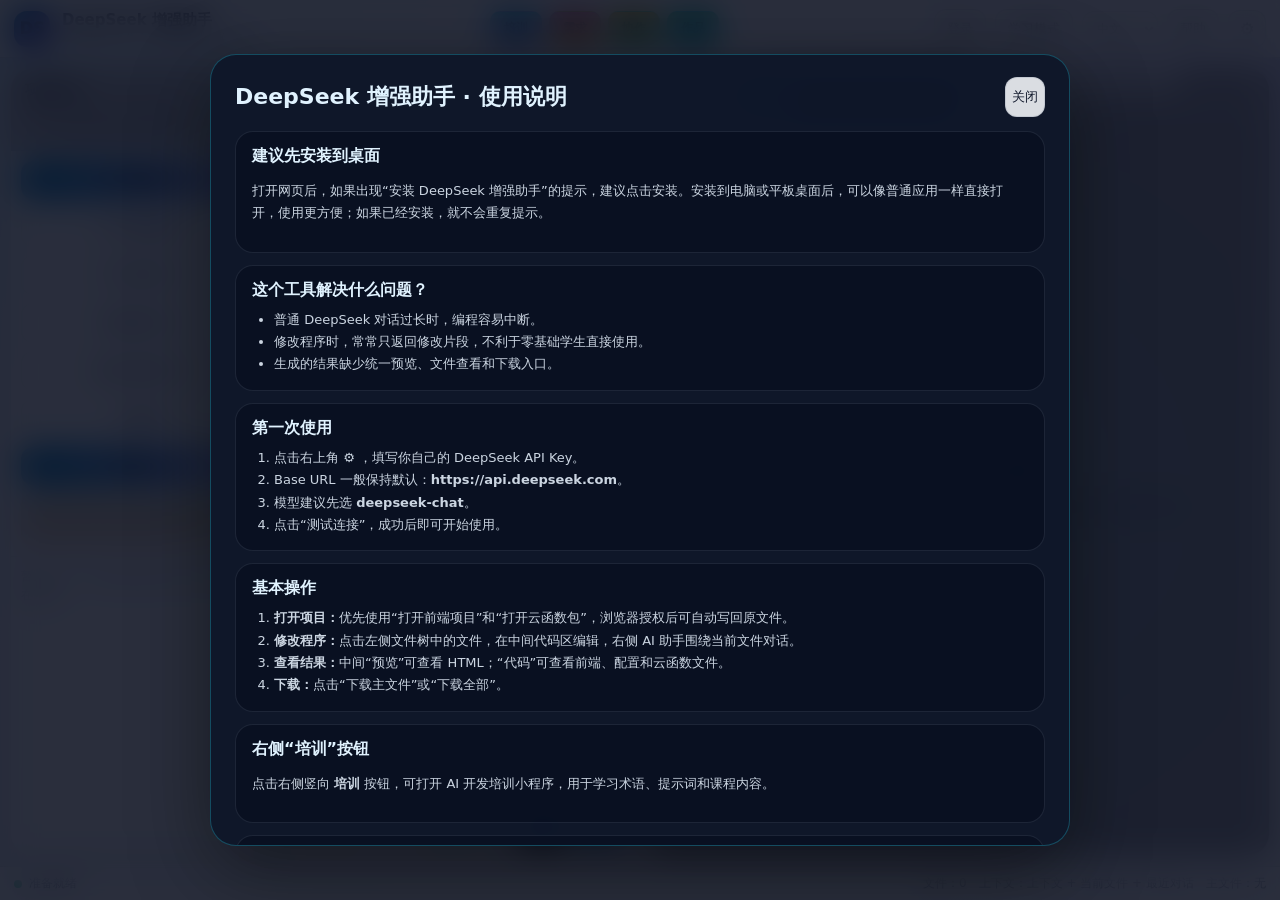
==== commit 114f5568: "Add files via upload" ====
--- a/index.html
+++ b/index.html
@@ -1055,7 +1055,8 @@
 
     .training-float,
     .works-float,
-    .collab-float {
+    .collab-float,
+    .demand-float {
       position: fixed;
       right: 14px;
       top: 50%;
@@ -1088,17 +1089,63 @@
       background: linear-gradient(180deg, rgba(251, 191, 36, .94), rgba(52, 211, 153, .92));
     }
 
+    .demand-float {
+      top: calc(50% + 396px);
+      background: linear-gradient(180deg, rgba(244, 114, 182, .94), rgba(251, 191, 36, .92));
+    }
+
     .training-float:hover,
     .works-float:hover,
-    .collab-float:hover {
+    .collab-float:hover,
+    .demand-float:hover {
       right: 18px;
       transform: translateY(-50%) scale(1.02);
       box-shadow: 0 22px 60px rgba(34, 211, 238, .22);
     }
 
+    .module-nav {
+      display: flex;
+      align-items: center;
+      justify-content: center;
+      gap: 7px;
+      min-width: 0;
+      overflow-x: auto;
+      scrollbar-width: none;
+    }
+
+    .module-nav::-webkit-scrollbar { display: none; }
+
+    .module-nav .training-float,
+    .module-nav .works-float,
+    .module-nav .collab-float,
+    .module-nav .demand-float {
+      position: static;
+      transform: none;
+      width: auto;
+      height: 36px;
+      border-radius: 10px;
+      border: 1px solid rgba(34, 211, 238, .3);
+      padding: 0 13px;
+      writing-mode: horizontal-tb;
+      letter-spacing: 0;
+      box-shadow: none;
+      font-size: 12px;
+      flex: 0 0 auto;
+    }
+
+    .module-nav .training-float:hover,
+    .module-nav .works-float:hover,
+    .module-nav .collab-float:hover,
+    .module-nav .demand-float:hover {
+      right: auto;
+      transform: translateY(-1px);
+      box-shadow: 0 8px 24px rgba(34, 211, 238, .16);
+    }
+
     .training-overlay,
     .works-overlay,
     .collab-overlay,
+    .demand-overlay,
     .auth-modal,
     .admin-modal {
       position: fixed;
@@ -1113,6 +1160,7 @@
     .training-overlay.open,
     .works-overlay.open,
     .collab-overlay.open,
+    .demand-overlay.open,
     .auth-modal.open,
     .admin-modal.open {
       display: grid;
@@ -1121,6 +1169,7 @@
     .training-head,
     .works-head,
     .collab-head,
+    .demand-head,
     .auth-head,
     .admin-head {
       display: flex;
@@ -1135,6 +1184,7 @@
     .training-head strong,
     .works-head strong,
     .collab-head strong,
+    .demand-head strong,
     .auth-head strong,
     .admin-head strong {
       color: #e0f2fe;
@@ -1144,6 +1194,7 @@
     .training-head span,
     .works-head span,
     .collab-head span,
+    .demand-head span,
     .auth-head span,
     .admin-head span {
       color: var(--muted);
@@ -1154,6 +1205,7 @@
     .training-body,
     .works-body,
     .collab-body,
+    .demand-body,
     .auth-body,
     .admin-body {
       min-height: 0;
@@ -1196,6 +1248,16 @@
       border: 0;
       background: #fff;
       display: none;
+    }
+
+    .demand-body { padding: 0; place-items: stretch; }
+
+    .demand-frame {
+      width: 100%;
+      height: 100%;
+      border: 0;
+      background: #f8fafc;
+      display: block;
     }
 
     .auth-card,
@@ -1328,9 +1390,40 @@
 
     .collab-section-head p {
       margin: 0 0 14px;
-      color: var(--muted);
+      color: #93c5fd;
       font-size: 13px;
       line-height: 1.7;
+    }
+
+    #collabStageGuide {
+      border: 1px solid rgba(56, 189, 248, .42);
+      border-left: 4px solid #38bdf8;
+      border-radius: 10px;
+      margin: 12px 0;
+      padding: 12px 14px;
+      color: #bfdbfe;
+      background: rgba(8, 47, 73, .46);
+      box-shadow: 0 8px 22px rgba(14, 165, 233, .1);
+      font-size: 13px;
+      line-height: 1.75;
+    }
+
+    #collabStageGuide strong {
+      color: #7dd3fc;
+    }
+
+    .collab-overlay .upload-tip,
+    .collab-overlay .collab-empty-files,
+    .collab-overlay .collab-upload-box p {
+      color: #93c5fd;
+    }
+
+    .collab-overlay .upload-tip,
+    .collab-overlay .collab-empty-files {
+      border-left: 3px solid rgba(56, 189, 248, .72);
+      background: rgba(8, 47, 73, .28);
+      padding: 9px 11px;
+      line-height: 1.65;
     }
 
     .collab-form-grid,
@@ -1669,16 +1762,11 @@
     }
 
     @media (max-width: 980px) {
-      .training-float,
-      .works-float,
-      .collab-float {
-        right: 8px;
-        width: 36px;
-        height: 104px;
-        font-size: 12px;
-      }
-      .works-float { top: calc(50% + 118px); }
-      .collab-float { top: calc(50% + 236px); }
+      .module-nav { width: 100%; justify-content: flex-start; order: 2; }
+      .module-nav .training-float,
+      .module-nav .works-float,
+      .module-nav .collab-float,
+      .module-nav .demand-float { width: auto; height: 36px; font-size: 12px; }
       .works-grid,
       .collab-grid { grid-template-columns: 1fr; }
       .collab-form-grid,
@@ -1692,7 +1780,7 @@
       body { overflow: auto; }
       .app { height: auto; min-height: 100vh; grid-template-rows: auto auto auto; }
       .topbar { flex-wrap: wrap; padding: 12px; }
-      .teacher { width: 100%; order: 3; }
+      .teacher { display: none; }
       .top-actions { min-width: auto; }
       .layout {
         grid-template-columns: 1fr;
@@ -1727,7 +1815,12 @@
         </div>
       </div>
 
-      <div class="teacher"><b>AI 应用开发训练工具</b></div>
+      <nav class="module-nav" aria-label="平台模块">
+        <button class="training-float" id="trainingBtn" title="打开 AI 开发培训小程序">培训</button>
+        <button class="demand-float" id="demandBtn" title="打开真实需求对接平台">需求</button>
+        <button class="collab-float" id="collabBtn" title="打开 AI 应用开发协作中心">协作</button>
+        <button class="works-float" id="worksBtn" title="打开成员作品展示">作品</button>
+      </nav>
 
       <div class="top-actions">
         <button class="btn" id="authBtn">登录</button>
@@ -1919,10 +2012,6 @@
   </div>
 
 
-  <button class="training-float" id="trainingBtn" title="打开 AI 开发培训小程序">培训</button>
-  <button class="works-float" id="worksBtn" title="打开成员作品展示">作品</button>
-  <button class="collab-float" id="collabBtn" title="打开 AI 应用开发协作中心">协作</button>
-
   <div class="training-overlay" id="trainingOverlay">
     <div class="training-head">
       <div>
@@ -1943,6 +2032,24 @@
         <p>建议用途：放置 AI 应用开发课程导航、提示词模板、云函数部署教程、百度云 BOS 对象存储教程、学生作品案例等。</p>
         <button class="btn-primary" id="trainingPlaceholderBtn">已接入培训小程序</button>
       </div>
+    </div>
+  </div>
+
+  <div class="demand-overlay" id="demandOverlay">
+    <div class="demand-head">
+      <div>
+        <strong>真实需求对接</strong>
+        <span>公益、免费、真实场景驱动的AI应用开发实践</span>
+      </div>
+      <div class="row">
+        <button class="btn" id="demandRefreshBtn">刷新</button>
+        <button class="btn" id="demandFullscreenBtn">全屏</button>
+        <button class="btn" id="demandOpenNewBtn">新窗口</button>
+        <button class="btn-danger" id="demandCloseBtn">关闭</button>
+      </div>
+    </div>
+    <div class="demand-body">
+      <iframe class="demand-frame" id="demandFrame" title="真实需求对接平台" allow="fullscreen"></iframe>
     </div>
   </div>
 
@@ -2056,8 +2163,8 @@
       <div class="collab-shell">
         <div class="collab-userbar" id="collabUserBar">当前用户：未登录</div>
         <div class="collab-tabs">
-          <button class="btn-primary" id="collabProjectsTab">项目</button>
-          <button class="btn" id="collabSubmitTab">当前任务</button>
+          <button class="btn-primary hidden" id="collabProjectsTab">项目</button>
+          <button class="btn" id="collabSubmitTab">开发流程</button>
           <button class="btn" id="collabNoticeTab">新到文件</button>
           <button class="btn" id="collabLogTab">处理日志</button>
           <button class="btn hidden" id="collabAdminTab">管理员工作台</button>
@@ -2105,27 +2212,27 @@
           <div class="collab-card collab-submit-card">
             <div class="collab-section-head">
               <div>
-                <h3>当前任务</h3>
-                <p>选择项目和阶段，只提交当前阶段需要的信息。系统不自动诊断，管理员下载材料后处理。</p>
+                <h3>项目开发流程</h3>
+                <p>按阶段完成当前操作。页面只显示本阶段需要提交的材料，提交后请留意“新到文件”。</p>
               </div>
             </div>
             <div id="collabProgress" class="collab-progress"></div>
             <div class="collab-form-grid">
-              <div class="field">
+              <div class="field hidden">
                 <label>选择项目</label>
                 <select id="collabIssueProject"></select>
               </div>
               <div class="field">
                 <label>当前阶段</label>
                 <select id="collabTaskStage">
-                  <option value="frontend_dev">前端开发</option>
-                  <option value="frontend_review">前端验收</option>
-                  <option value="cloud_request">云函数申请</option>
-                  <option value="cloud_deploy">云函数部署</option>
+                  <option value="frontend_review">前端上传审核</option>
+                  <option value="cloud_request">云函数初次申请</option>
+                  <option value="cloud_deploy">云函数部署及执行/测试</option>
+                  <option value="trigger_guide">触发器/URL获取并写入前端</option>
                   <option value="integration">前后端联调</option>
                 </select>
               </div>
-              <div class="field">
+              <div class="field hidden">
                 <label>开发工具</label>
                 <select id="collabDevTool">
                   <option value="TRAE">TRAE</option>
@@ -2134,7 +2241,7 @@
                   <option value="其他">其他</option>
                 </select>
               </div>
-              <div class="field">
+              <div class="field hidden">
                 <label>阶段结果</label>
                 <select id="collabStageResult">
                   <option value="前端开发中">前端开发中</option>
@@ -2148,7 +2255,8 @@
                 </select>
               </div>
             </div>
-            <div class="collab-check-card">
+            <div class="collab-notice" id="collabStageGuide"></div>
+            <div class="collab-check-card" id="collabFrontendChecklist">
               <strong>前端验收清单</strong>
               <div class="collab-check-grid">
                 <label><input type="checkbox" class="collab-check" value="页面可以正常打开"> 页面可以正常打开</label>
@@ -2163,7 +2271,7 @@
                 <label><input type="checkbox" class="collab-check" value="主要功能已经确定"> 主要功能已经确定</label>
               </div>
             </div>
-            <div class="collab-form-grid">
+            <div class="collab-form-grid" id="collabTechConfig">
               <div class="field">
                 <label>云函数平台</label>
                 <select id="collabCloudPlatform">
@@ -2204,7 +2312,7 @@
                 </select>
               </div>
             </div>
-            <div class="collab-check-card">
+            <div class="collab-check-card" id="collabFeatureChecklist">
               <strong>需要功能</strong>
               <div class="collab-check-grid">
                 <label><input type="checkbox" class="collab-feature" value="数据新增"> 数据新增</label>
@@ -2218,26 +2326,26 @@
                 <label><input type="checkbox" class="collab-feature" value="数据分析"> 数据分析</label>
               </div>
             </div>
-            <div class="field">
-              <label>说明 / 报错信息 / 测试结果</label>
+            <div class="field" id="collabTextField">
+              <label id="collabTextLabel">说明 / 报错信息 / 测试结果</label>
               <textarea id="collabErrorText" rows="7" placeholder="按当前阶段填写：前端说明、验收意见、云函数需求、云函数日志、Console错误、Network信息、Response内容等。"></textarea>
             </div>
-            <div class="collab-upload-grid">
-              <div class="collab-upload-box">
+            <div class="collab-upload-grid" id="collabUploadGrid">
+              <div class="collab-upload-box" id="collabFrontendUploadBox">
                 <strong>前端文件</strong>
                 <p>HTML、ZIP前端项目、图片资源、测试数据</p>
                 <input id="collabFrontendFiles" type="file" multiple accept=".html,.htm,.js,.css,.json,.txt,.zip,.png,.jpg,.jpeg,.pdf,.csv,.xlsx" />
                 <label class="btn" for="collabFrontendFiles">上传前端</label>
                 <div class="hint" id="collabFrontendFilesText">尚未选择文件</div>
               </div>
-              <div class="collab-upload-box">
+              <div class="collab-upload-box" id="collabLogUploadBox">
                 <strong>部署/日志</strong>
                 <p>云函数日志、运行环境截图、部署失败提示</p>
                 <input id="collabFunctionFiles" type="file" multiple accept=".zip,.js,.json,.txt,.log,.png,.jpg,.jpeg,.pdf" />
                 <label class="btn" for="collabFunctionFiles">上传日志</label>
                 <div class="hint" id="collabFunctionFilesText">尚未选择文件</div>
               </div>
-              <div class="collab-upload-box">
+              <div class="collab-upload-box" id="collabOtherUploadBox">
                 <strong>其它文件</strong>
                 <p>环境配置表、说明、截图、PDF、TXT</p>
                 <input id="collabOtherFiles" type="file" multiple accept=".html,.htm,.js,.css,.json,.txt,.zip,.png,.jpg,.jpeg,.pdf" />
@@ -2525,6 +2633,7 @@
     // 后续把你的 AI 开发培训小程序链接填到这里，例如：
     // const TRAINING_APP_URL = './training.html';
     const TRAINING_APP_URL = './training.html';
+    const DEMAND_APP_URL = './demand/index.html';
     // 部署新版云函数后，把 HTTP 触发器地址填到这里；留空时使用本机浏览器数据演示。
     const PLATFORM_API_URL = 'https://1311686407-kknzdy9zdr.ap-guangzhou.tencentscf.com';
     const ADMIN_NAME = '鄢清华';
@@ -2607,6 +2716,13 @@
       trainingFullscreenBtn: $('trainingFullscreenBtn'),
       trainingOpenNewBtn: $('trainingOpenNewBtn'),
       trainingPlaceholderBtn: $('trainingPlaceholderBtn'),
+      demandBtn: $('demandBtn'),
+      demandOverlay: $('demandOverlay'),
+      demandFrame: $('demandFrame'),
+      demandCloseBtn: $('demandCloseBtn'),
+      demandRefreshBtn: $('demandRefreshBtn'),
+      demandFullscreenBtn: $('demandFullscreenBtn'),
+      demandOpenNewBtn: $('demandOpenNewBtn'),
       worksBtn: $('worksBtn'),
       worksOverlay: $('worksOverlay'),
       worksCloseBtn: $('worksCloseBtn'),
@@ -2659,6 +2775,16 @@
       collabProjectList: $('collabProjectList'),
       collabProjectCount: $('collabProjectCount'),
       collabProgress: $('collabProgress'),
+      collabStageGuide: $('collabStageGuide'),
+      collabFrontendChecklist: $('collabFrontendChecklist'),
+      collabTechConfig: $('collabTechConfig'),
+      collabFeatureChecklist: $('collabFeatureChecklist'),
+      collabTextField: $('collabTextField'),
+      collabTextLabel: $('collabTextLabel'),
+      collabUploadGrid: $('collabUploadGrid'),
+      collabFrontendUploadBox: $('collabFrontendUploadBox'),
+      collabLogUploadBox: $('collabLogUploadBox'),
+      collabOtherUploadBox: $('collabOtherUploadBox'),
       collabIssueProject: $('collabIssueProject'),
       collabTaskStage: $('collabTaskStage'),
       collabDevTool: $('collabDevTool'),
@@ -4268,6 +4394,47 @@
       else toast('当前浏览器不支持全屏 API');
     }
 
+    function sendDemandUser() {
+      if (!state.currentUser || !els.demandFrame?.contentWindow) return;
+      const user = {
+        name: state.currentUser.name,
+        phone: state.currentUser.phone,
+        role: state.currentUser.role,
+        sessionId: state.currentSessionId || '',
+        sharedAt: Date.now()
+      };
+      sessionStorage.setItem('ai-demand-parent-user', JSON.stringify(user));
+      els.demandFrame.contentWindow.postMessage({ type: 'DS_PLATFORM_USER', user }, location.origin);
+    }
+
+    function openDemandApp() {
+      if (!state.currentUser) {
+        toast('请先登录后使用需求对接模块');
+        openAuthModal();
+        return;
+      }
+      if (location.protocol === 'file:') {
+        toast('需求模块需要通过本地预览服务或GitHub静态链接打开');
+        return;
+      }
+      els.demandOverlay.classList.add('open');
+      els.demandFrame.onload = sendDemandUser;
+      if (!els.demandFrame.src) els.demandFrame.src = DEMAND_APP_URL;
+      setTimeout(sendDemandUser, 400);
+      recordPlatformAction('打开需求对接', '真实需求对接');
+    }
+
+    function closeDemandApp() {
+      els.demandOverlay.classList.remove('open');
+    }
+
+    function fullscreenDemandApp() {
+      const target = els.demandOverlay;
+      if (target.requestFullscreen) target.requestFullscreen();
+      else if (target.webkitRequestFullscreen) target.webkitRequestFullscreen();
+      else toast('当前浏览器不支持全屏 API');
+    }
+
     function emptyWorksStore() {
       return { works: [], workSeq: 0 };
     }
@@ -4350,11 +4517,40 @@
       return state.works.find(work => work.id === id);
     }
 
-    function openWork(id) {
+    async function openWork(id) {
       const work = findWork(id);
-      if (!work || !work.url) return toast('作品链接不可用');
+      if (!work) return toast('作品信息不存在');
       recordPlatformAction('打开作品', work.title || '作品');
-      window.open(work.url, '_blank', 'noopener,noreferrer');
+      if (work.type !== 'html') {
+        if (!work.url) return toast('作品链接不可用');
+        window.open(work.url, '_blank', 'noopener,noreferrer');
+        return;
+      }
+      if (!PLATFORM_API_URL) return toast('HTML作品需要配置云函数后才能打开');
+      if (work.status === 'approved') {
+        const url = new URL(PLATFORM_API_URL);
+        url.searchParams.set('action', 'openWork');
+        url.searchParams.set('workId', work.id);
+        window.open(url.toString(), '_blank', 'noopener,noreferrer');
+        return;
+      }
+      const previewWindow = window.open('', '_blank');
+      try {
+        const data = await platformApi({
+          action: 'getWorkHtml',
+          name: state.currentUser?.name || '',
+          phone: state.currentUser?.phone || '',
+          workId: work.id
+        });
+        const blob = base64ToBlob(data.dataBase64, data.type || 'text/html;charset=utf-8');
+        const blobUrl = URL.createObjectURL(blob);
+        if (previewWindow) previewWindow.location.href = blobUrl;
+        else window.open(blobUrl, '_blank', 'noopener,noreferrer');
+        setTimeout(() => URL.revokeObjectURL(blobUrl), 60000);
+      } catch (err) {
+        if (previewWindow) previewWindow.close();
+        toast(err.message || 'HTML作品预览失败');
+      }
     }
 
     function switchWorksPanel(panel) {
@@ -4546,15 +4742,16 @@
 
     function collabStatusText(status) {
       const map = {
-        created: '创建项目',
-        frontend_dev: '前端开发中',
-        frontend_review: '前端验收中',
-        frontend_confirmed: '前端已确认',
-        cloud_request: '等待生成云函数',
-        cloud_deploy: '学生部署云函数',
+        created: '等待前端上传',
+        frontend_dev: '等待前端上传',
+        frontend_review: '前端上传审核',
+        frontend_confirmed: '前端审核完成',
+        cloud_request: '云函数初次申请',
+        cloud_deploy: '云函数部署及测试',
         cloud_failed: '云函数测试失败',
         admin_fixing: '等待管理员修改',
         cloud_success: '云函数测试成功',
+        trigger_guide: '触发器/URL配置',
         integration: '前后端联调中',
         integration_failed: '前端调用失败',
         success: '运行成功',
@@ -4567,17 +4764,19 @@
     }
 
     const COLLAB_STAGES = [
-      { key: 'created', label: '创建项目' },
-      { key: 'frontend_dev', label: '前端开发' },
-      { key: 'frontend_review', label: '前端验收' },
-      { key: 'cloud_request', label: '云函数部署' },
+      { key: 'frontend_review', label: '前端上传审核' },
+      { key: 'cloud_request', label: '云函数初次申请' },
+      { key: 'cloud_deploy', label: '部署及测试' },
+      { key: 'trigger_guide', label: '触发器/URL' },
       { key: 'integration', label: '前后端联调' },
       { key: 'success', label: '运行成功' }
     ];
 
     function collabStageIndex(status) {
-      if (status === 'frontend_confirmed') return 2;
-      if (status === 'cloud_deploy' || status === 'cloud_failed' || status === 'admin_fixing' || status === 'cloud_success') return 3;
+      if (status === 'created' || status === 'frontend_dev' || status === 'frontend_review') return 0;
+      if (status === 'frontend_confirmed' || status === 'cloud_request') return 1;
+      if (status === 'cloud_deploy' || status === 'cloud_failed' || status === 'admin_fixing') return 2;
+      if (status === 'cloud_success' || status === 'trigger_guide') return 3;
       if (status === 'integration_failed') return 4;
       const found = COLLAB_STAGES.findIndex(stage => stage.key === status);
       return found < 0 ? 0 : found;
@@ -4591,6 +4790,14 @@
       }).join('');
     }
 
+    function recommendedCollabStage(status) {
+      if (status === 'frontend_confirmed' || status === 'cloud_request') return 'cloud_request';
+      if (['cloud_deploy', 'cloud_failed', 'admin_fixing'].includes(status)) return 'cloud_deploy';
+      if (status === 'cloud_success' || status === 'trigger_guide') return 'trigger_guide';
+      if (['integration', 'integration_failed', 'success'].includes(status)) return 'integration';
+      return 'frontend_review';
+    }
+
     function selectedCollabProject() {
       const projects = state.collab.projects || [];
       return projects.find(project => project.id === state.collab.selectedProjectId)
@@ -4607,6 +4814,52 @@
       return Array.from(document.querySelectorAll(selector))
         .filter(input => input.checked)
         .map(input => input.value);
+    }
+
+    const COLLAB_STAGE_UI = {
+      frontend_review: {
+        guide: '上传当前最新版前端，主要功能可按实际情况勾选，也可以不勾选。管理员复核后会返回修改完善的前端文件；收到回传后，本阶段默认暂时通过。',
+        label: '补充说明（可不填写）', placeholder: '可说明希望管理员重点检查的页面或功能。', button: '提交前端审核',
+        checklist: true, tech: false, features: false, text: true, frontend: true, log: false, other: false
+      },
+      cloud_request: {
+        guide: '请先下载管理员审核后的前端。你可以继续修改，再上传最新版前端；选择项目使用的对象存储和大模型。管理员将只返回云函数ZIP和环境变量配置清单TXT。',
+        label: '', placeholder: '', button: '申请初次云函数',
+        checklist: false, tech: true, features: true, text: false, frontend: true, log: false, other: false
+      },
+      cloud_deploy: {
+        guide: '部署云函数并配置环境变量后，请执行或测试云函数。无论成功或失败，都要把完整结果粘贴到下方再提交。管理员会返回新版云函数ZIP及下一步操作提醒。此阶段可以反复提交。',
+        label: '执行/测试结果（必填）', placeholder: '请粘贴成功响应、失败报错、执行日志或测试结果。不要只填写“失败”。', button: '提交执行/测试结果',
+        checklist: false, tech: false, features: false, text: true, frontend: false, log: true, other: false
+      },
+      trigger_guide: {
+        guide: '<strong>本阶段无需提交。</strong><br>1. 在云函数控制台创建 HTTP/API 网关触发器，并允许网页需要的请求方法。<br>2. 配置跨域来源、请求头和鉴权；初学测试时可使用平台允许的公开访问方式，正式项目应增加身份验证。<br>3. 复制生成的 HTTPS 访问 URL，不要复制控制台内部地址。<br>4. 将 URL、请求方法、参数格式告诉 AI，要求它写入管理员审核后的最新版前端，并明确禁止把 AK、SK、API Key 写入前端。<br>5. 保存前端后通过 HTTP/HTTPS 地址运行，再进入“前后端联调”。',
+        label: '', placeholder: '', button: '',
+        checklist: false, tech: false, features: false, text: false, frontend: false, log: false, other: false
+      },
+      integration: {
+        guide: '通过 GitHub Pages、本地服务器或其它 HTTP/HTTPS 地址运行最新版前端。按 F12 打开开发者工具，在 Console 中复制完整报错信息并粘贴到下方；必要时同时上传最新版前端、截图或TXT日志。此阶段可以反复提交。',
+        label: 'F12 Console信息 / 联调结果（必填）', placeholder: '请完整粘贴 Console 报错，包括报错文件、行号、请求URL和错误正文。', button: '提交联调信息',
+        checklist: false, tech: false, features: false, text: true, frontend: true, log: true, other: true
+      }
+    };
+
+    function configureCollabStage() {
+      const stage = els.collabTaskStage.value || 'frontend_review';
+      const ui = COLLAB_STAGE_UI[stage] || COLLAB_STAGE_UI.frontend_review;
+      els.collabStageGuide.innerHTML = ui.guide;
+      els.collabFrontendChecklist.classList.toggle('hidden', !ui.checklist);
+      els.collabTechConfig.classList.toggle('hidden', !ui.tech);
+      els.collabFeatureChecklist.classList.toggle('hidden', !ui.features);
+      els.collabTextField.classList.toggle('hidden', !ui.text);
+      els.collabTextLabel.textContent = ui.label;
+      els.collabErrorText.placeholder = ui.placeholder;
+      els.collabFrontendUploadBox.classList.toggle('hidden', !ui.frontend);
+      els.collabLogUploadBox.classList.toggle('hidden', !ui.log);
+      els.collabOtherUploadBox.classList.toggle('hidden', !ui.other);
+      els.collabUploadGrid.classList.toggle('hidden', !ui.frontend && !ui.log && !ui.other);
+      els.collabSubmitIssueBtn.classList.toggle('hidden', !ui.button);
+      els.collabSubmitIssueBtn.textContent = ui.button || '';
     }
 
     function collabStatusClass(status) {
@@ -4718,6 +4971,7 @@
       els.collabUserBar.textContent = state.currentUser
         ? `当前用户：${state.currentUser.name} ｜ ${isAdmin ? '管理员端' : '学生端'} ｜ ${isAdmin ? '生成云端工程文件、回传版本、管理进度' : '提交需求、上传前端、部署测试、联调反馈'}`
         : '当前用户：未登录';
+      els.collabProjectsTab.classList.add('hidden');
       els.collabSubmitTab.classList.toggle('hidden', isAdmin);
       els.collabAdminTab.classList.toggle('hidden', !isAdmin);
       els.collabCreateProjectBtn.closest('.collab-card')?.classList.toggle('hidden', isAdmin);
@@ -4756,6 +5010,8 @@
       els.collabIssueProject.innerHTML = projectOptions || '<option value="">请先创建项目</option>';
       if (state.collab.selectedProjectId) els.collabIssueProject.value = state.collab.selectedProjectId;
       els.collabProgress.innerHTML = collabProgressHtml(selectedProject?.status || 'created');
+      if (!isAdmin && selectedProject) els.collabTaskStage.value = recommendedCollabStage(selectedProject.status);
+      configureCollabStage();
 
       const issueOptions = actionableIssues.map(issue => `<option value="${escapeHtml(issue.id)}">${escapeHtml(issue.projectName || '未命名项目')} / ${escapeHtml(collabStatusText(issue.status))} / ${escapeHtml(issue.studentName || '学生')}</option>`).join('');
       els.collabTeacherIssue.innerHTML = issueOptions || '<option value="">暂无待处理问题</option>';
@@ -4765,6 +5021,7 @@
         state.collab.selectedIssueId = actionableIssues[0]?.id || '';
         els.collabTeacherIssue.value = state.collab.selectedIssueId;
       }
+      configureAdminCollabReturn();
 
       els.collabNoticeList.innerHTML = notices.map(notice => {
         const issue = issues.find(item => item.id === notice.issueId);
@@ -4793,6 +5050,7 @@
         btn.addEventListener('click', () => {
           state.collab.selectedIssueId = btn.dataset.collabIssue;
           els.collabTeacherIssue.value = state.collab.selectedIssueId;
+          configureAdminCollabReturn();
         });
       });
       document.querySelectorAll('[data-collab-test]').forEach(btn => {
@@ -4850,7 +5108,7 @@
         ${item.deployText ? `<p>${escapeHtml(item.deployText)}</p>` : ''}
         ${item.testText ? `<p>${escapeHtml(item.testText)}</p>` : ''}
         ${collabFilesHtml(item.files)}
-        ${withTest && index === 0 && !['success', 'closed'].includes(issue.status) ? `<div class="field">
+        ${false && withTest && index === 0 && !['success', 'closed'].includes(issue.status) ? `<div class="field">
           <label>测试结果</label>
           <select id="testResult_${escapeHtml(issue.id)}">
             <option value="云函数测试成功">云函数测试成功</option>
@@ -4890,6 +5148,33 @@
       </div>`;
     }
 
+    function configureAdminCollabReturn() {
+      if (state.currentUser?.role !== 'admin') return;
+      const issue = (state.collab.issues || []).find(item => item.id === els.collabTeacherIssue.value);
+      const stage = issue?.stage || '';
+      const options = stage === 'frontend_review' ? {
+        types: ['修改完善后的前端文件'],
+        actions: ['下载并替换原前端文件', '检查页面功能后进入云函数初次申请', '继续修改前端后再次提交审核', '无'],
+        tests: ['确认前端页面可以正常打开', '逐项检查主要功能', '无']
+      } : stage === 'cloud_request' ? {
+        types: ['云函数ZIP压缩包 + 环境变量清单TXT'],
+        actions: ['部署云函数ZIP并配置环境变量', '先阅读环境变量清单再部署', '无'],
+        tests: ['部署后必须执行或测试并提交结果', '无']
+      } : stage === 'cloud_deploy' ? {
+        types: ['修复后的云函数ZIP压缩包'],
+        actions: ['重新部署云函数', '修改环境变量后重新执行', '重新安装依赖后执行', '提供更完整的执行日志', '进入触发器/URL阶段', '无'],
+        tests: ['再次执行并提交成功或失败结果', '无']
+      } : {
+        types: ['修改后的前端文件', '修复后的云函数ZIP压缩包', '新前端 + 新云函数ZIP'],
+        actions: ['替换前端后重新运行', '重新部署云函数后再联调', '同时替换前端和云函数', '提供完整Console和Network信息', '无'],
+        tests: ['按F12检查Console后再次提交', '确认前端调用成功', '无']
+      };
+      const fill = (select, values) => { select.innerHTML = values.map(value => `<option value="${escapeHtml(value)}">${escapeHtml(value)}</option>`).join(''); };
+      fill(els.collabFixType, options.types);
+      fill(els.collabDeployAdvice, options.actions);
+      fill(els.collabTestAdvice, options.tests);
+    }
+
     function switchCollabPanel(panel) {
       if (state.currentUser?.role === 'admin' && panel === 'submit') panel = 'admin';
       els.collabProjectsPanel.classList.toggle('hidden', panel !== 'projects');
@@ -4903,6 +5188,7 @@
       els.collabLogTab.className = panel === 'log' ? 'btn-primary' : 'btn';
       els.collabAdminTab.className = panel === 'admin' ? 'btn-primary' : 'btn';
       els.collabSubmitTab.classList.toggle('hidden', state.currentUser?.role === 'admin');
+      els.collabProjectsTab.classList.add('hidden');
       els.collabAdminTab.classList.toggle('hidden', state.currentUser?.role !== 'admin');
     }
 
@@ -4913,7 +5199,7 @@
         return;
       }
       els.collabOverlay.classList.add('open');
-      switchCollabPanel(state.currentUser.role === 'admin' ? 'admin' : 'projects');
+      switchCollabPanel(state.currentUser.role === 'admin' ? 'admin' : 'submit');
       loadCollab();
       recordPlatformAction('打开协作中心', 'AI应用开发协作中心');
     }
@@ -4965,10 +5251,17 @@
       const projectId = els.collabIssueProject.value;
       const stage = els.collabTaskStage.value;
       const stageLabel = collabStatusText(stage);
-      const result = els.collabStageResult.value;
+      if (stage === 'trigger_guide') return toast('本阶段是操作指导，无需提交');
+      const result = stage === 'frontend_review' ? '提交前端上传审核'
+        : stage === 'cloud_request' ? '申请初次云函数'
+        : stage === 'cloud_deploy' ? '提交云函数执行测试'
+        : '提交前后端联调';
       const errorText = els.collabErrorText.value.trim();
-      if (!projectId) return toast('请先选择或创建项目');
-      if (!errorText && !collabCheckedValues('.collab-check').length && !collabCheckedValues('.collab-feature').length) return toast('请填写说明或勾选清单');
+      if (!projectId) return toast('项目正在初始化，请刷新后重试');
+      if (stage === 'frontend_review' && !els.collabFrontendFiles.files.length) return toast('请上传需要审核的前端文件');
+      if (stage === 'cloud_request' && !els.collabFrontendFiles.files.length) return toast('请上传当前最新版前端文件');
+      if (stage === 'cloud_deploy' && !errorText) return toast('成功或失败都需要粘贴执行/测试结果');
+      if (stage === 'integration' && !errorText) return toast('请粘贴F12 Console信息或联调结果');
       const projectName = els.collabIssueProject.options[els.collabIssueProject.selectedIndex]?.textContent || '当前项目';
       els.collabSubmitIssueBtn.disabled = true;
       els.collabSubmitIssueBtn.textContent = '正在提交...';
@@ -4989,8 +5282,8 @@
           issueType: stage,
           stage,
           stageResult: result,
-          checklist: collabCheckedValues('.collab-check'),
-          features: collabCheckedValues('.collab-feature'),
+          checklist: stage === 'frontend_review' ? collabCheckedValues('.collab-check') : [],
+          features: stage === 'cloud_request' ? collabCheckedValues('.collab-feature') : [],
           techConfig: {
             cloudPlatform: els.collabCloudPlatform.value,
             storagePlatform: els.collabStoragePlatform.value,
@@ -5022,7 +5315,7 @@
         toast('任务提交失败，请确认新版云函数已部署');
       } finally {
         els.collabSubmitIssueBtn.disabled = false;
-        els.collabSubmitIssueBtn.textContent = '提交当前任务';
+        configureCollabStage();
       }
     }
 
@@ -5030,7 +5323,13 @@
       if (state.currentUser?.role !== 'admin') return toast('仅管理员可回传修复文件');
       const issueId = els.collabTeacherIssue.value;
       if (!issueId) return toast('请选择问题');
+      const issue = state.collab.issues.find(item => item.id === issueId);
       const files = await filesToPayload(els.collabFixFiles.files);
+      const names = files.map(file => file.name.toLowerCase());
+      if (issue?.stage === 'frontend_review' && !names.some(name => /\.(html?|zip)$/.test(name))) return toast('前端审核阶段请上传修改后的HTML或前端ZIP');
+      if (issue?.stage === 'cloud_request' && (!names.some(name => name.endsWith('.zip')) || !names.some(name => name.endsWith('.txt')))) return toast('初次申请阶段需要同时上传云函数ZIP和环境变量清单TXT');
+      if (issue?.stage === 'cloud_deploy' && !names.some(name => name.endsWith('.zip'))) return toast('部署测试阶段请上传修复后的云函数ZIP');
+      if (issue?.stage === 'integration' && !files.length) return toast('联调阶段请上传新的前端文件或云函数ZIP');
       const fixType = els.collabFixType.value;
       const deployAdvice = els.collabDeployAdvice.value;
       const testAdvice = els.collabTestAdvice.value;
@@ -5365,6 +5664,28 @@
         else toast('培训小程序链接尚未设置');
       });
       els.trainingPlaceholderBtn.addEventListener('click', () => toast('占位入口已保留，后续可接入链接或程序'));
+      els.demandBtn.addEventListener('click', openDemandApp);
+      els.demandCloseBtn.addEventListener('click', closeDemandApp);
+      els.demandRefreshBtn.addEventListener('click', () => {
+        els.demandFrame.src = `${DEMAND_APP_URL}?v=${Date.now()}`;
+      });
+      els.demandFullscreenBtn.addEventListener('click', fullscreenDemandApp);
+      els.demandOpenNewBtn.addEventListener('click', () => {
+        sendDemandUser();
+        window.open(DEMAND_APP_URL, '_blank', 'noopener');
+      });
+      window.addEventListener('message', event => {
+        if (event.origin !== location.origin) return;
+        if (event.data?.type === 'DEMAND_OPEN_COLLAB') {
+          closeDemandApp();
+          openCollabApp();
+        }
+        if (event.data?.type === 'DEMAND_OPEN_WORKS') {
+          closeDemandApp();
+          openWorksApp();
+          switchWorksPanel('upload');
+        }
+      });
       els.worksBtn.addEventListener('click', openWorksApp);
       els.worksCloseBtn.addEventListener('click', closeWorksApp);
       els.worksRefreshBtn.addEventListener('click', loadWorks);
@@ -5432,10 +5753,15 @@
       });
       els.collabTeacherIssue.addEventListener('change', () => {
         state.collab.selectedIssueId = els.collabTeacherIssue.value;
+        configureAdminCollabReturn();
       });
       els.collabIssueProject.addEventListener('change', () => {
         state.collab.selectedProjectId = els.collabIssueProject.value;
         renderCollab();
+      });
+      els.collabTaskStage.addEventListener('change', () => {
+        setCollabSubmitStatus('', 'hidden');
+        configureCollabStage();
       });
       els.collabFrontendFiles.addEventListener('change', () => {
         const files = Array.from(els.collabFrontendFiles.files || []);
@@ -5458,6 +5784,7 @@
         if (e.key === 'Escape' && els.worksOverlay.classList.contains('open')) closeWorksApp();
         if (e.key === 'Escape' && els.collabOverlay.classList.contains('open')) closeCollabApp();
         if (e.key === 'Escape' && els.authModal.classList.contains('open')) closeAuthModal();
+        if (e.key === 'Escape' && els.demandOverlay.classList.contains('open')) closeDemandApp();
         if (e.key === 'Escape' && els.adminModal.classList.contains('open')) closeAdminModal();
         if (e.key === 'Escape' && els.helpModal.classList.contains('open')) closeHelpModal();
       });
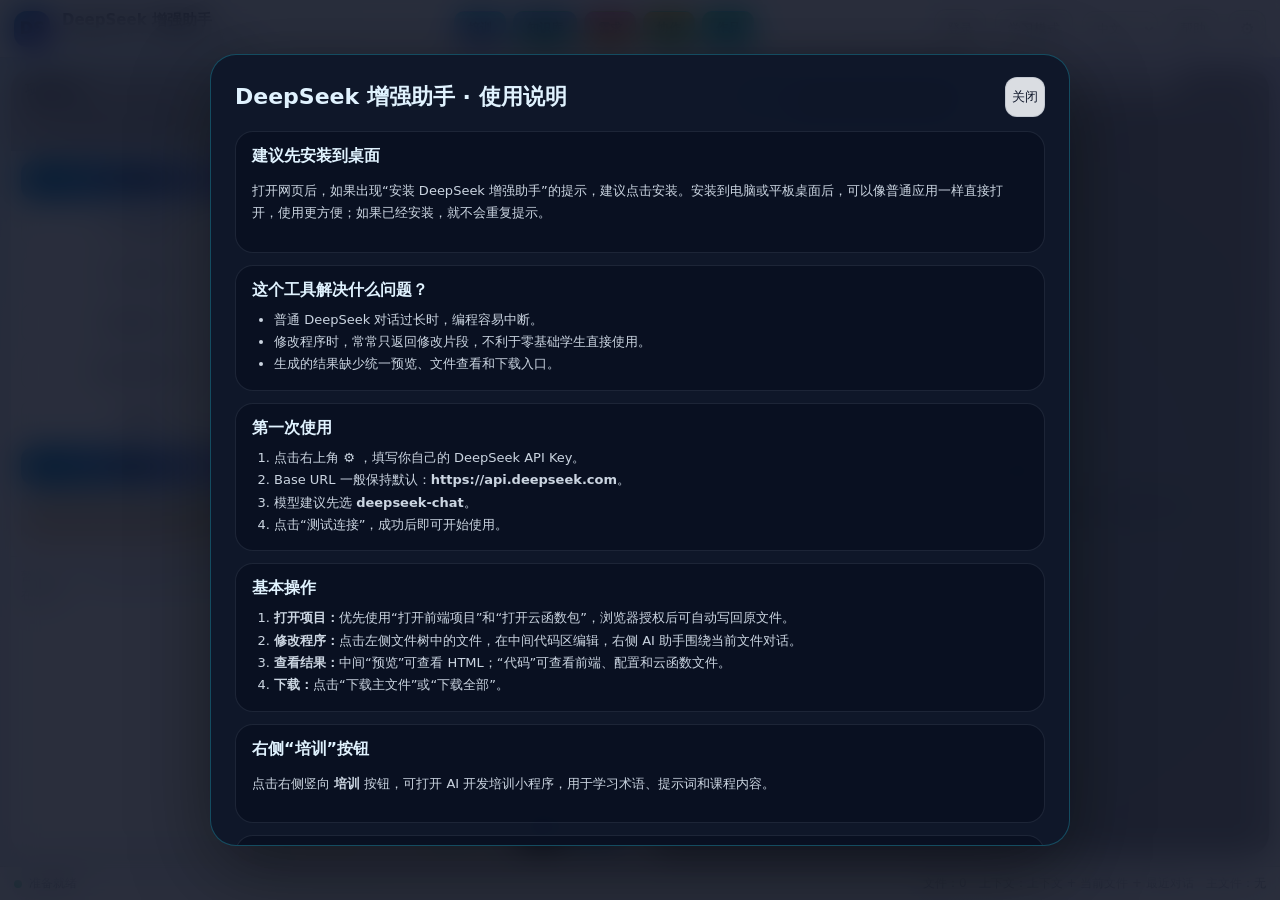
==== commit b3ade13c: "Add files via upload" ====
--- a/index.html
+++ b/index.html
@@ -1056,7 +1056,8 @@
     .training-float,
     .works-float,
     .collab-float,
-    .demand-float {
+    .demand-float,
+    .knowledge-float {
       position: fixed;
       right: 14px;
       top: 50%;
@@ -1094,10 +1095,16 @@
       background: linear-gradient(180deg, rgba(244, 114, 182, .94), rgba(251, 191, 36, .92));
     }
 
+    .knowledge-float {
+      top: calc(50% + 528px);
+      background: linear-gradient(180deg, rgba(96, 165, 250, .94), rgba(52, 211, 153, .92));
+    }
+
     .training-float:hover,
     .works-float:hover,
     .collab-float:hover,
-    .demand-float:hover {
+    .demand-float:hover,
+    .knowledge-float:hover {
       right: 18px;
       transform: translateY(-50%) scale(1.02);
       box-shadow: 0 22px 60px rgba(34, 211, 238, .22);
@@ -1118,7 +1125,8 @@
     .module-nav .training-float,
     .module-nav .works-float,
     .module-nav .collab-float,
-    .module-nav .demand-float {
+    .module-nav .demand-float,
+    .module-nav .knowledge-float {
       position: static;
       transform: none;
       width: auto;
@@ -1136,7 +1144,8 @@
     .module-nav .training-float:hover,
     .module-nav .works-float:hover,
     .module-nav .collab-float:hover,
-    .module-nav .demand-float:hover {
+    .module-nav .demand-float:hover,
+    .module-nav .knowledge-float:hover {
       right: auto;
       transform: translateY(-1px);
       box-shadow: 0 8px 24px rgba(34, 211, 238, .16);
@@ -1146,6 +1155,7 @@
     .works-overlay,
     .collab-overlay,
     .demand-overlay,
+    .knowledge-overlay,
     .auth-modal,
     .admin-modal {
       position: fixed;
@@ -1161,6 +1171,7 @@
     .works-overlay.open,
     .collab-overlay.open,
     .demand-overlay.open,
+    .knowledge-overlay.open,
     .auth-modal.open,
     .admin-modal.open {
       display: grid;
@@ -1170,6 +1181,7 @@
     .works-head,
     .collab-head,
     .demand-head,
+    .knowledge-head,
     .auth-head,
     .admin-head {
       display: flex;
@@ -1185,6 +1197,7 @@
     .works-head strong,
     .collab-head strong,
     .demand-head strong,
+    .knowledge-head strong,
     .auth-head strong,
     .admin-head strong {
       color: #e0f2fe;
@@ -1195,6 +1208,7 @@
     .works-head span,
     .collab-head span,
     .demand-head span,
+    .knowledge-head span,
     .auth-head span,
     .admin-head span {
       color: var(--muted);
@@ -1206,6 +1220,7 @@
     .works-body,
     .collab-body,
     .demand-body,
+    .knowledge-body,
     .auth-body,
     .admin-body {
       min-height: 0;
@@ -1250,9 +1265,11 @@
       display: none;
     }
 
-    .demand-body { padding: 0; place-items: stretch; }
-
-    .demand-frame {
+    .demand-body,
+    .knowledge-body { padding: 0; place-items: stretch; }
+
+    .demand-frame,
+    .knowledge-frame {
       width: 100%;
       height: 100%;
       border: 0;
@@ -1766,7 +1783,8 @@
       .module-nav .training-float,
       .module-nav .works-float,
       .module-nav .collab-float,
-      .module-nav .demand-float { width: auto; height: 36px; font-size: 12px; }
+      .module-nav .demand-float,
+      .module-nav .knowledge-float { width: auto; height: 36px; font-size: 12px; }
       .works-grid,
       .collab-grid { grid-template-columns: 1fr; }
       .collab-form-grid,
@@ -1817,6 +1835,7 @@
 
       <nav class="module-nav" aria-label="平台模块">
         <button class="training-float" id="trainingBtn" title="打开 AI 开发培训小程序">培训</button>
+        <button class="knowledge-float" id="knowledgeBtn" title="打开 AI 开发知识库">知识库</button>
         <button class="demand-float" id="demandBtn" title="打开真实需求对接平台">需求</button>
         <button class="collab-float" id="collabBtn" title="打开 AI 应用开发协作中心">协作</button>
         <button class="works-float" id="worksBtn" title="打开成员作品展示">作品</button>
@@ -2050,6 +2069,24 @@
     </div>
     <div class="demand-body">
       <iframe class="demand-frame" id="demandFrame" title="真实需求对接平台" allow="fullscreen"></iframe>
+    </div>
+  </div>
+
+  <div class="knowledge-overlay" id="knowledgeOverlay">
+    <div class="knowledge-head">
+      <div>
+        <strong>AI应用开发知识库</strong>
+        <span>工具攻略、云端配置、调试经验与成员资源</span>
+      </div>
+      <div class="row">
+        <button class="btn" id="knowledgeRefreshBtn">刷新</button>
+        <button class="btn" id="knowledgeFullscreenBtn">全屏</button>
+        <button class="btn" id="knowledgeOpenNewBtn">新窗口</button>
+        <button class="btn-danger" id="knowledgeCloseBtn">关闭</button>
+      </div>
+    </div>
+    <div class="knowledge-body">
+      <iframe class="knowledge-frame" id="knowledgeFrame" title="AI应用开发知识库" allow="fullscreen"></iframe>
     </div>
   </div>
 
@@ -2634,6 +2671,7 @@
     // const TRAINING_APP_URL = './training.html';
     const TRAINING_APP_URL = './training.html';
     const DEMAND_APP_URL = './demand/index.html';
+    const KNOWLEDGE_APP_URL = './knowledge/index.html';
     // 部署新版云函数后，把 HTTP 触发器地址填到这里；留空时使用本机浏览器数据演示。
     const PLATFORM_API_URL = 'https://1311686407-kknzdy9zdr.ap-guangzhou.tencentscf.com';
     const ADMIN_NAME = '鄢清华';
@@ -2723,6 +2761,13 @@
       demandRefreshBtn: $('demandRefreshBtn'),
       demandFullscreenBtn: $('demandFullscreenBtn'),
       demandOpenNewBtn: $('demandOpenNewBtn'),
+      knowledgeBtn: $('knowledgeBtn'),
+      knowledgeOverlay: $('knowledgeOverlay'),
+      knowledgeFrame: $('knowledgeFrame'),
+      knowledgeCloseBtn: $('knowledgeCloseBtn'),
+      knowledgeRefreshBtn: $('knowledgeRefreshBtn'),
+      knowledgeFullscreenBtn: $('knowledgeFullscreenBtn'),
+      knowledgeOpenNewBtn: $('knowledgeOpenNewBtn'),
       worksBtn: $('worksBtn'),
       worksOverlay: $('worksOverlay'),
       worksCloseBtn: $('worksCloseBtn'),
@@ -4435,6 +4480,47 @@
       else toast('当前浏览器不支持全屏 API');
     }
 
+    function sendKnowledgeUser() {
+      if (!state.currentUser || !els.knowledgeFrame?.contentWindow) return;
+      const user = {
+        name: state.currentUser.name,
+        phone: state.currentUser.phone,
+        role: state.currentUser.role,
+        sessionId: state.currentSessionId || '',
+        sharedAt: Date.now()
+      };
+      sessionStorage.setItem('ai-knowledge-parent-user', JSON.stringify(user));
+      els.knowledgeFrame.contentWindow.postMessage({ type: 'DS_PLATFORM_USER', user }, location.origin);
+    }
+
+    function openKnowledgeApp() {
+      if (!state.currentUser) {
+        toast('请先登录后使用知识库模块');
+        openAuthModal();
+        return;
+      }
+      if (location.protocol === 'file:') {
+        toast('知识库需要通过本地预览服务或GitHub静态链接打开');
+        return;
+      }
+      els.knowledgeOverlay.classList.add('open');
+      els.knowledgeFrame.onload = sendKnowledgeUser;
+      if (!els.knowledgeFrame.src) els.knowledgeFrame.src = KNOWLEDGE_APP_URL;
+      setTimeout(sendKnowledgeUser, 400);
+      recordPlatformAction('打开知识库', 'AI应用开发知识库');
+    }
+
+    function closeKnowledgeApp() {
+      els.knowledgeOverlay.classList.remove('open');
+    }
+
+    function fullscreenKnowledgeApp() {
+      const target = els.knowledgeOverlay;
+      if (target.requestFullscreen) target.requestFullscreen();
+      else if (target.webkitRequestFullscreen) target.webkitRequestFullscreen();
+      else toast('当前浏览器不支持全屏 API');
+    }
+
     function emptyWorksStore() {
       return { works: [], workSeq: 0 };
     }
@@ -4527,14 +4613,8 @@
         return;
       }
       if (!PLATFORM_API_URL) return toast('HTML作品需要配置云函数后才能打开');
-      if (work.status === 'approved') {
-        const url = new URL(PLATFORM_API_URL);
-        url.searchParams.set('action', 'openWork');
-        url.searchParams.set('workId', work.id);
-        window.open(url.toString(), '_blank', 'noopener,noreferrer');
-        return;
-      }
       const previewWindow = window.open('', '_blank');
+      if (previewWindow) previewWindow.opener = null;
       try {
         const data = await platformApi({
           action: 'getWorkHtml',
@@ -5673,6 +5753,16 @@
       els.demandOpenNewBtn.addEventListener('click', () => {
         sendDemandUser();
         window.open(DEMAND_APP_URL, '_blank', 'noopener');
+      });
+      els.knowledgeBtn.addEventListener('click', openKnowledgeApp);
+      els.knowledgeCloseBtn.addEventListener('click', closeKnowledgeApp);
+      els.knowledgeRefreshBtn.addEventListener('click', () => {
+        els.knowledgeFrame.src = `${KNOWLEDGE_APP_URL}?v=${Date.now()}`;
+      });
+      els.knowledgeFullscreenBtn.addEventListener('click', fullscreenKnowledgeApp);
+      els.knowledgeOpenNewBtn.addEventListener('click', () => {
+        sendKnowledgeUser();
+        window.open(KNOWLEDGE_APP_URL, '_blank', 'noopener');
       });
       window.addEventListener('message', event => {
         if (event.origin !== location.origin) return;
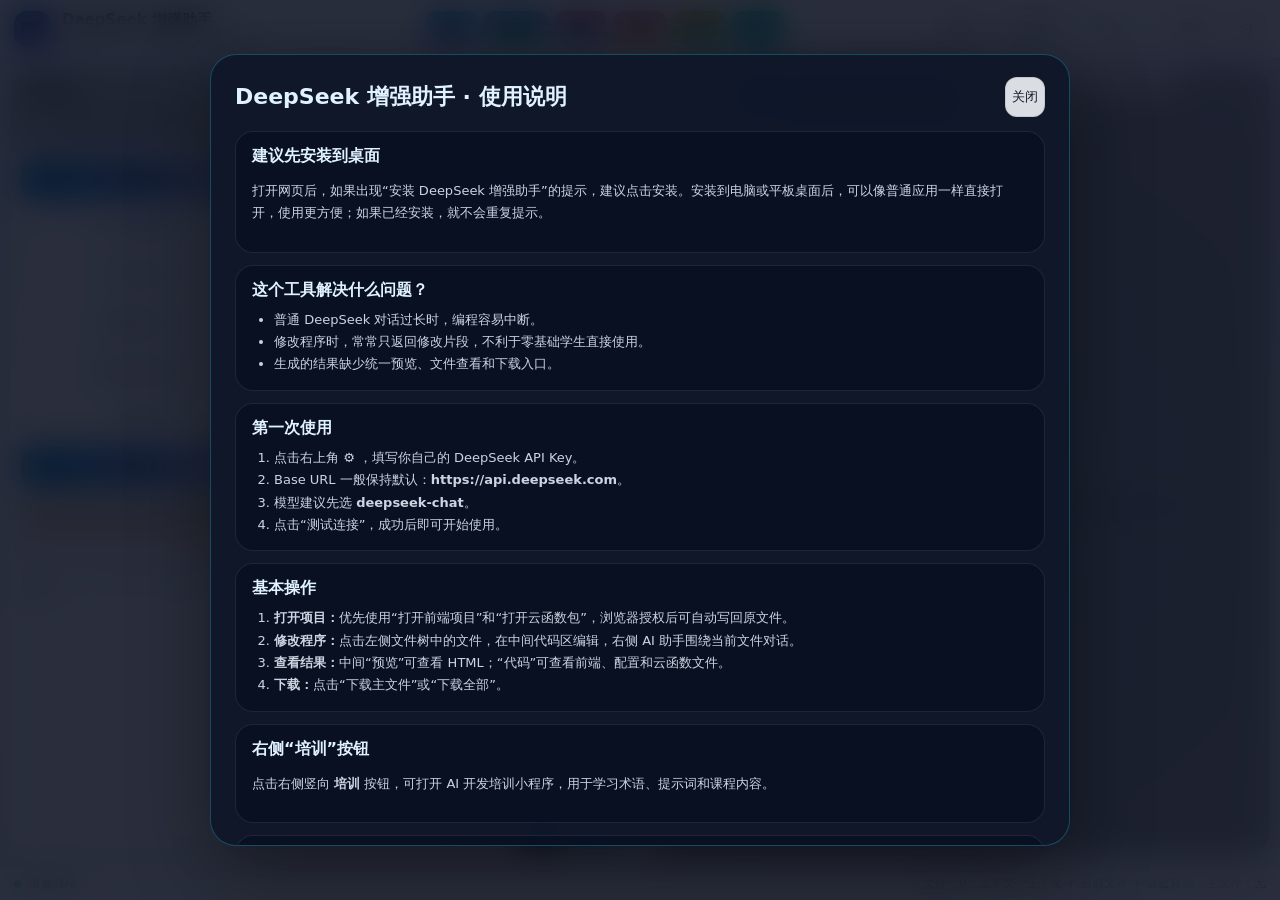
==== commit f3ca3e60: "Add files via upload" ====
--- a/index.html
+++ b/index.html
@@ -1057,7 +1057,8 @@
     .works-float,
     .collab-float,
     .demand-float,
-    .knowledge-float {
+    .knowledge-float,
+    .events-float {
       position: fixed;
       right: 14px;
       top: 50%;
@@ -1100,11 +1101,17 @@
       background: linear-gradient(180deg, rgba(96, 165, 250, .94), rgba(52, 211, 153, .92));
     }
 
+    .events-float {
+      top: calc(50% + 660px);
+      background: linear-gradient(180deg, rgba(248, 113, 113, .94), rgba(96, 165, 250, .92));
+    }
+
     .training-float:hover,
     .works-float:hover,
     .collab-float:hover,
     .demand-float:hover,
-    .knowledge-float:hover {
+    .knowledge-float:hover,
+    .events-float:hover {
       right: 18px;
       transform: translateY(-50%) scale(1.02);
       box-shadow: 0 22px 60px rgba(34, 211, 238, .22);
@@ -1126,7 +1133,8 @@
     .module-nav .works-float,
     .module-nav .collab-float,
     .module-nav .demand-float,
-    .module-nav .knowledge-float {
+    .module-nav .knowledge-float,
+    .module-nav .events-float {
       position: static;
       transform: none;
       width: auto;
@@ -1145,7 +1153,8 @@
     .module-nav .works-float:hover,
     .module-nav .collab-float:hover,
     .module-nav .demand-float:hover,
-    .module-nav .knowledge-float:hover {
+    .module-nav .knowledge-float:hover,
+    .module-nav .events-float:hover {
       right: auto;
       transform: translateY(-1px);
       box-shadow: 0 8px 24px rgba(34, 211, 238, .16);
@@ -1156,6 +1165,7 @@
     .collab-overlay,
     .demand-overlay,
     .knowledge-overlay,
+    .events-overlay,
     .auth-modal,
     .admin-modal {
       position: fixed;
@@ -1172,6 +1182,7 @@
     .collab-overlay.open,
     .demand-overlay.open,
     .knowledge-overlay.open,
+    .events-overlay.open,
     .auth-modal.open,
     .admin-modal.open {
       display: grid;
@@ -1182,6 +1193,7 @@
     .collab-head,
     .demand-head,
     .knowledge-head,
+    .events-head,
     .auth-head,
     .admin-head {
       display: flex;
@@ -1198,6 +1210,7 @@
     .collab-head strong,
     .demand-head strong,
     .knowledge-head strong,
+    .events-head strong,
     .auth-head strong,
     .admin-head strong {
       color: #e0f2fe;
@@ -1209,6 +1222,7 @@
     .collab-head span,
     .demand-head span,
     .knowledge-head span,
+    .events-head span,
     .auth-head span,
     .admin-head span {
       color: var(--muted);
@@ -1221,6 +1235,7 @@
     .collab-body,
     .demand-body,
     .knowledge-body,
+    .events-body,
     .auth-body,
     .admin-body {
       min-height: 0;
@@ -1266,10 +1281,12 @@
     }
 
     .demand-body,
-    .knowledge-body { padding: 0; place-items: stretch; }
+    .knowledge-body,
+    .events-body { padding: 0; place-items: stretch; }
 
     .demand-frame,
-    .knowledge-frame {
+    .knowledge-frame,
+    .events-frame {
       width: 100%;
       height: 100%;
       border: 0;
@@ -1784,7 +1801,8 @@
       .module-nav .works-float,
       .module-nav .collab-float,
       .module-nav .demand-float,
-      .module-nav .knowledge-float { width: auto; height: 36px; font-size: 12px; }
+      .module-nav .knowledge-float,
+      .module-nav .events-float { width: auto; height: 36px; font-size: 12px; }
       .works-grid,
       .collab-grid { grid-template-columns: 1fr; }
       .collab-form-grid,
@@ -1836,6 +1854,7 @@
       <nav class="module-nav" aria-label="平台模块">
         <button class="training-float" id="trainingBtn" title="打开 AI 开发培训小程序">培训</button>
         <button class="knowledge-float" id="knowledgeBtn" title="打开 AI 开发知识库">知识库</button>
+        <button class="events-float" id="eventsBtn" title="打开活动与交流">活动</button>
         <button class="demand-float" id="demandBtn" title="打开真实需求对接平台">需求</button>
         <button class="collab-float" id="collabBtn" title="打开 AI 应用开发协作中心">协作</button>
         <button class="works-float" id="worksBtn" title="打开成员作品展示">作品</button>
@@ -2087,6 +2106,24 @@
     </div>
     <div class="knowledge-body">
       <iframe class="knowledge-frame" id="knowledgeFrame" title="AI应用开发知识库" allow="fullscreen"></iframe>
+    </div>
+  </div>
+
+  <div class="events-overlay" id="eventsOverlay">
+    <div class="events-head">
+      <div>
+        <strong>活动与交流</strong>
+        <span>共同记录成员活动，围绕真实话题持续交流</span>
+      </div>
+      <div class="row">
+        <button class="btn" id="eventsRefreshBtn">刷新</button>
+        <button class="btn" id="eventsFullscreenBtn">全屏</button>
+        <button class="btn" id="eventsOpenNewBtn">新窗口</button>
+        <button class="btn-danger" id="eventsCloseBtn">关闭</button>
+      </div>
+    </div>
+    <div class="events-body">
+      <iframe class="events-frame" id="eventsFrame" title="活动与交流" allow="fullscreen"></iframe>
     </div>
   </div>
 
@@ -2672,6 +2709,7 @@
     const TRAINING_APP_URL = './training.html';
     const DEMAND_APP_URL = './demand/index.html';
     const KNOWLEDGE_APP_URL = './knowledge/index.html';
+    const EVENTS_APP_URL = './events/index.html';
     // 部署新版云函数后，把 HTTP 触发器地址填到这里；留空时使用本机浏览器数据演示。
     const PLATFORM_API_URL = 'https://1311686407-kknzdy9zdr.ap-guangzhou.tencentscf.com';
     const ADMIN_NAME = '鄢清华';
@@ -2768,6 +2806,13 @@
       knowledgeRefreshBtn: $('knowledgeRefreshBtn'),
       knowledgeFullscreenBtn: $('knowledgeFullscreenBtn'),
       knowledgeOpenNewBtn: $('knowledgeOpenNewBtn'),
+      eventsBtn: $('eventsBtn'),
+      eventsOverlay: $('eventsOverlay'),
+      eventsFrame: $('eventsFrame'),
+      eventsCloseBtn: $('eventsCloseBtn'),
+      eventsRefreshBtn: $('eventsRefreshBtn'),
+      eventsFullscreenBtn: $('eventsFullscreenBtn'),
+      eventsOpenNewBtn: $('eventsOpenNewBtn'),
       worksBtn: $('worksBtn'),
       worksOverlay: $('worksOverlay'),
       worksCloseBtn: $('worksCloseBtn'),
@@ -4521,6 +4566,47 @@
       else toast('当前浏览器不支持全屏 API');
     }
 
+    function sendEventsUser() {
+      if (!state.currentUser || !els.eventsFrame?.contentWindow) return;
+      const user = {
+        name: state.currentUser.name,
+        phone: state.currentUser.phone,
+        role: state.currentUser.role,
+        sessionId: state.currentSessionId || '',
+        sharedAt: Date.now()
+      };
+      sessionStorage.setItem('ai-events-parent-user', JSON.stringify(user));
+      els.eventsFrame.contentWindow.postMessage({ type: 'DS_PLATFORM_USER', user }, location.origin);
+    }
+
+    function openEventsApp() {
+      if (!state.currentUser) {
+        toast('请先登录后使用活动与交流模块');
+        openAuthModal();
+        return;
+      }
+      if (location.protocol === 'file:') {
+        toast('活动与交流需要通过本地预览服务或GitHub静态链接打开');
+        return;
+      }
+      els.eventsOverlay.classList.add('open');
+      els.eventsFrame.onload = sendEventsUser;
+      if (!els.eventsFrame.src) els.eventsFrame.src = EVENTS_APP_URL;
+      setTimeout(sendEventsUser, 400);
+      recordPlatformAction('打开活动与交流', '活动与交流');
+    }
+
+    function closeEventsApp() {
+      els.eventsOverlay.classList.remove('open');
+    }
+
+    function fullscreenEventsApp() {
+      const target = els.eventsOverlay;
+      if (target.requestFullscreen) target.requestFullscreen();
+      else if (target.webkitRequestFullscreen) target.webkitRequestFullscreen();
+      else toast('当前浏览器不支持全屏 API');
+    }
+
     function emptyWorksStore() {
       return { works: [], workSeq: 0 };
     }
@@ -5763,6 +5849,16 @@
       els.knowledgeOpenNewBtn.addEventListener('click', () => {
         sendKnowledgeUser();
         window.open(KNOWLEDGE_APP_URL, '_blank', 'noopener');
+      });
+      els.eventsBtn.addEventListener('click', openEventsApp);
+      els.eventsCloseBtn.addEventListener('click', closeEventsApp);
+      els.eventsRefreshBtn.addEventListener('click', () => {
+        els.eventsFrame.src = `${EVENTS_APP_URL}?v=${Date.now()}`;
+      });
+      els.eventsFullscreenBtn.addEventListener('click', fullscreenEventsApp);
+      els.eventsOpenNewBtn.addEventListener('click', () => {
+        sendEventsUser();
+        window.open(EVENTS_APP_URL, '_blank', 'noopener');
       });
       window.addEventListener('message', event => {
         if (event.origin !== location.origin) return;
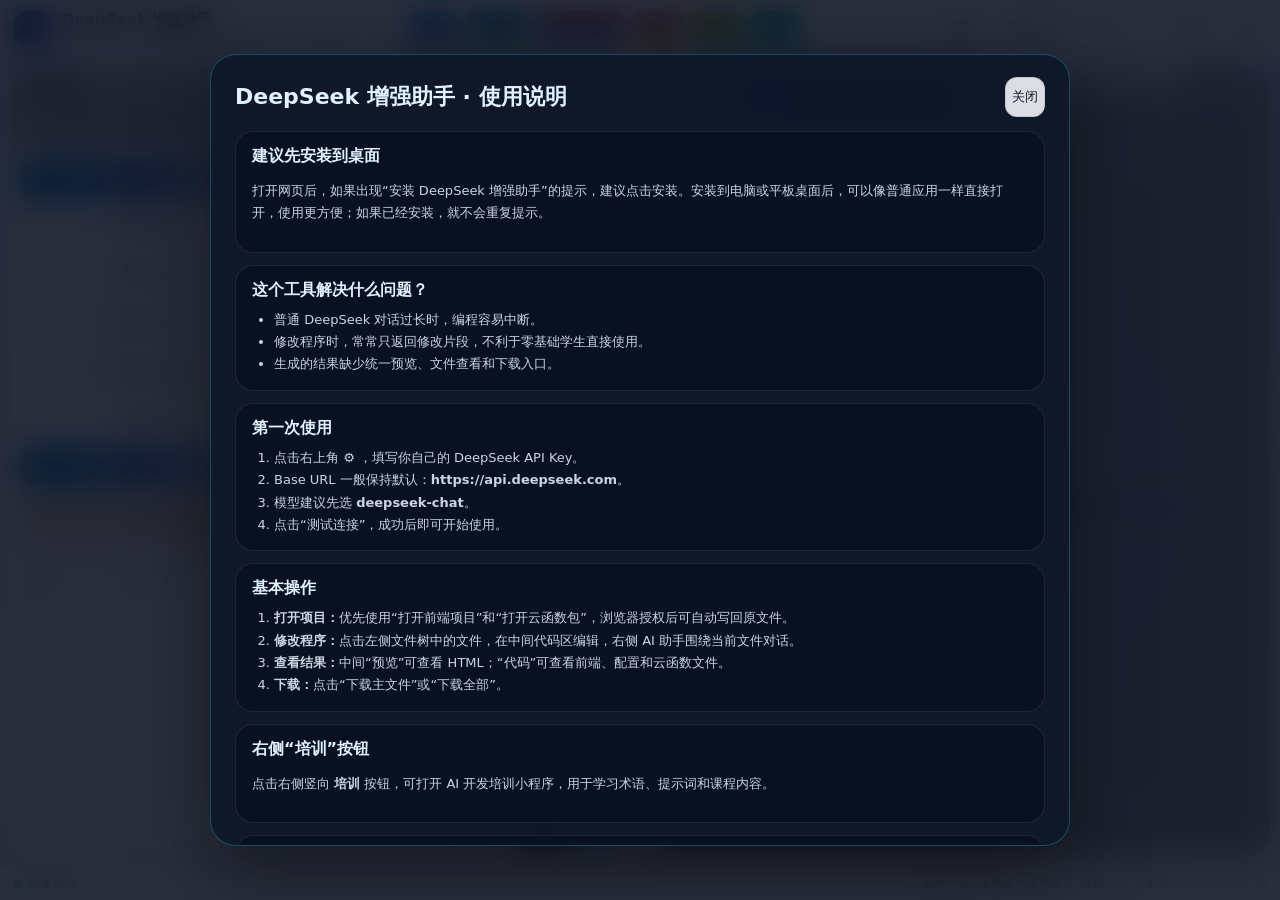
==== commit 1d5dec81: "Add files via upload" ====
--- a/index.html
+++ b/index.html
@@ -1854,7 +1854,7 @@
       <nav class="module-nav" aria-label="平台模块">
         <button class="training-float" id="trainingBtn" title="打开 AI 开发培训小程序">培训</button>
         <button class="knowledge-float" id="knowledgeBtn" title="打开 AI 开发知识库">知识库</button>
-        <button class="events-float" id="eventsBtn" title="打开活动与交流">活动</button>
+        <button class="events-float" id="eventsBtn" title="打开活动与交流">活动与话题</button>
         <button class="demand-float" id="demandBtn" title="打开真实需求对接平台">需求</button>
         <button class="collab-float" id="collabBtn" title="打开 AI 应用开发协作中心">协作</button>
         <button class="works-float" id="worksBtn" title="打开成员作品展示">作品</button>
